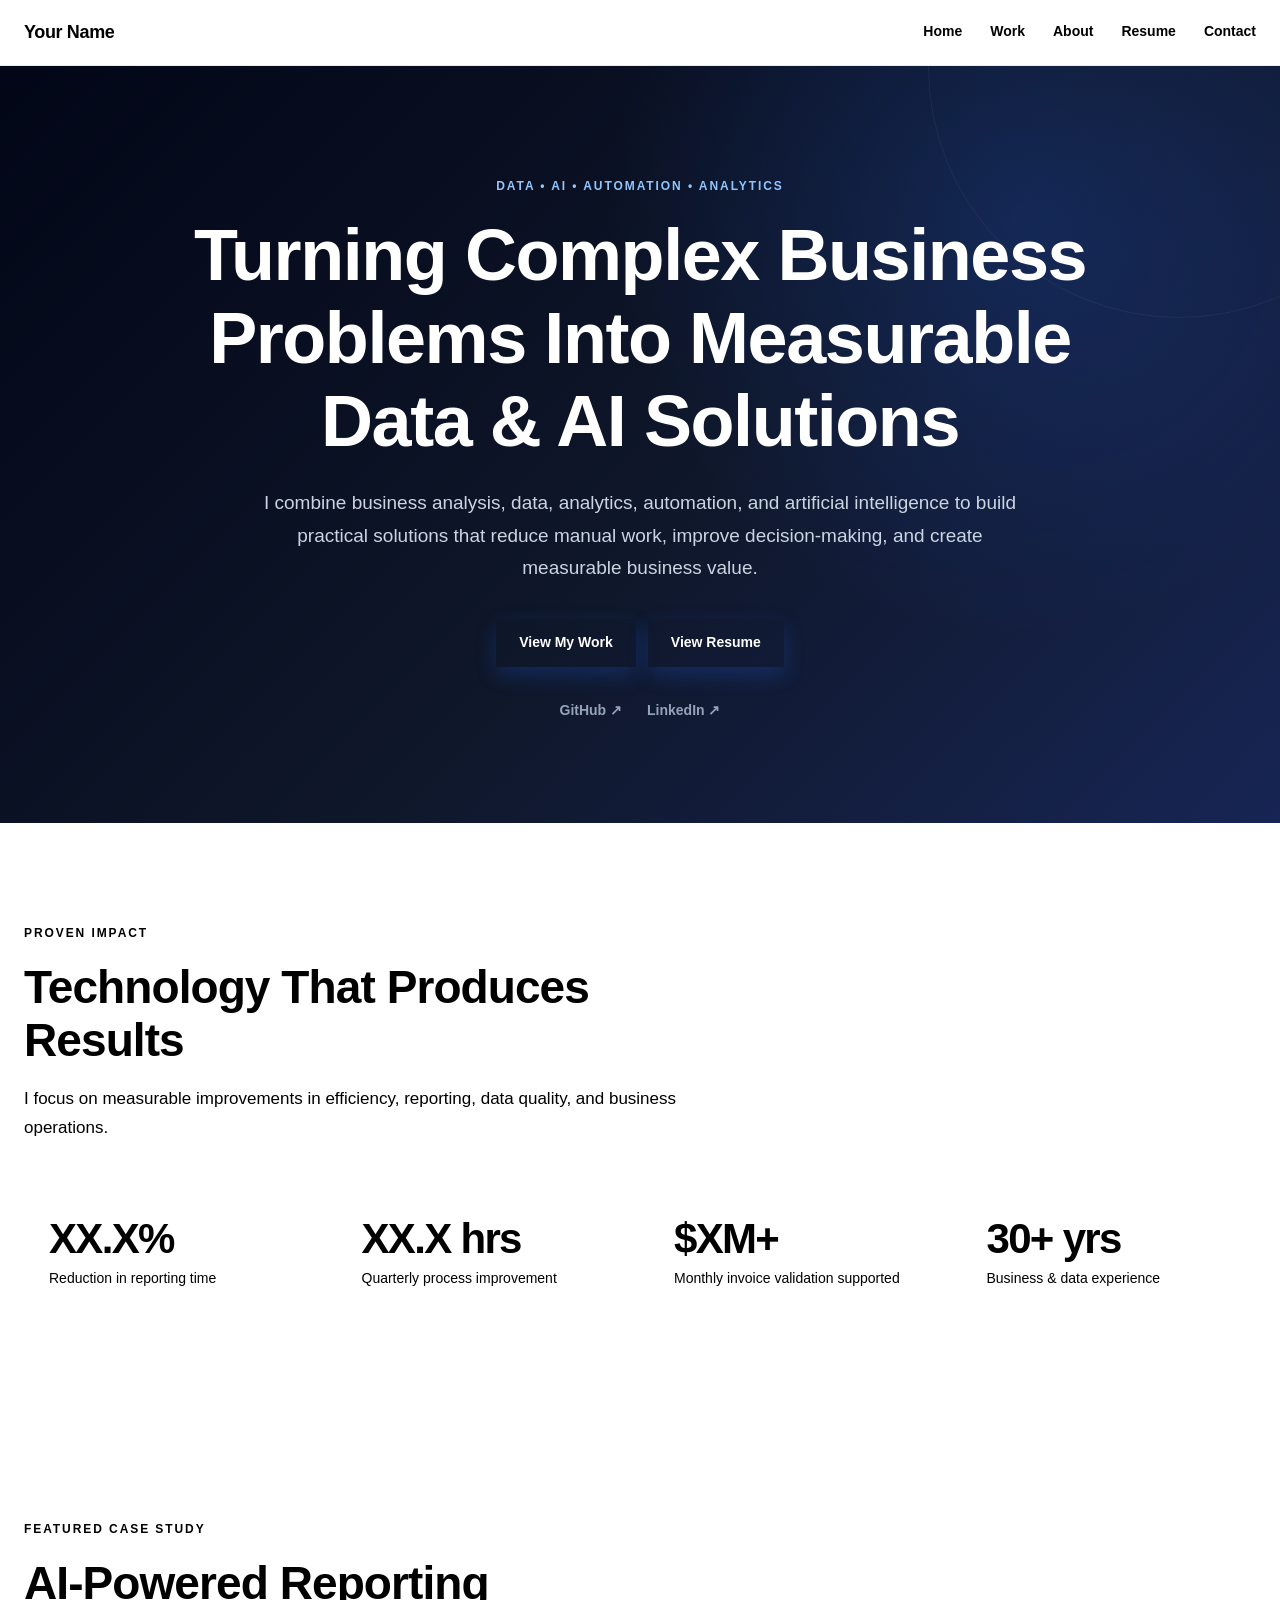
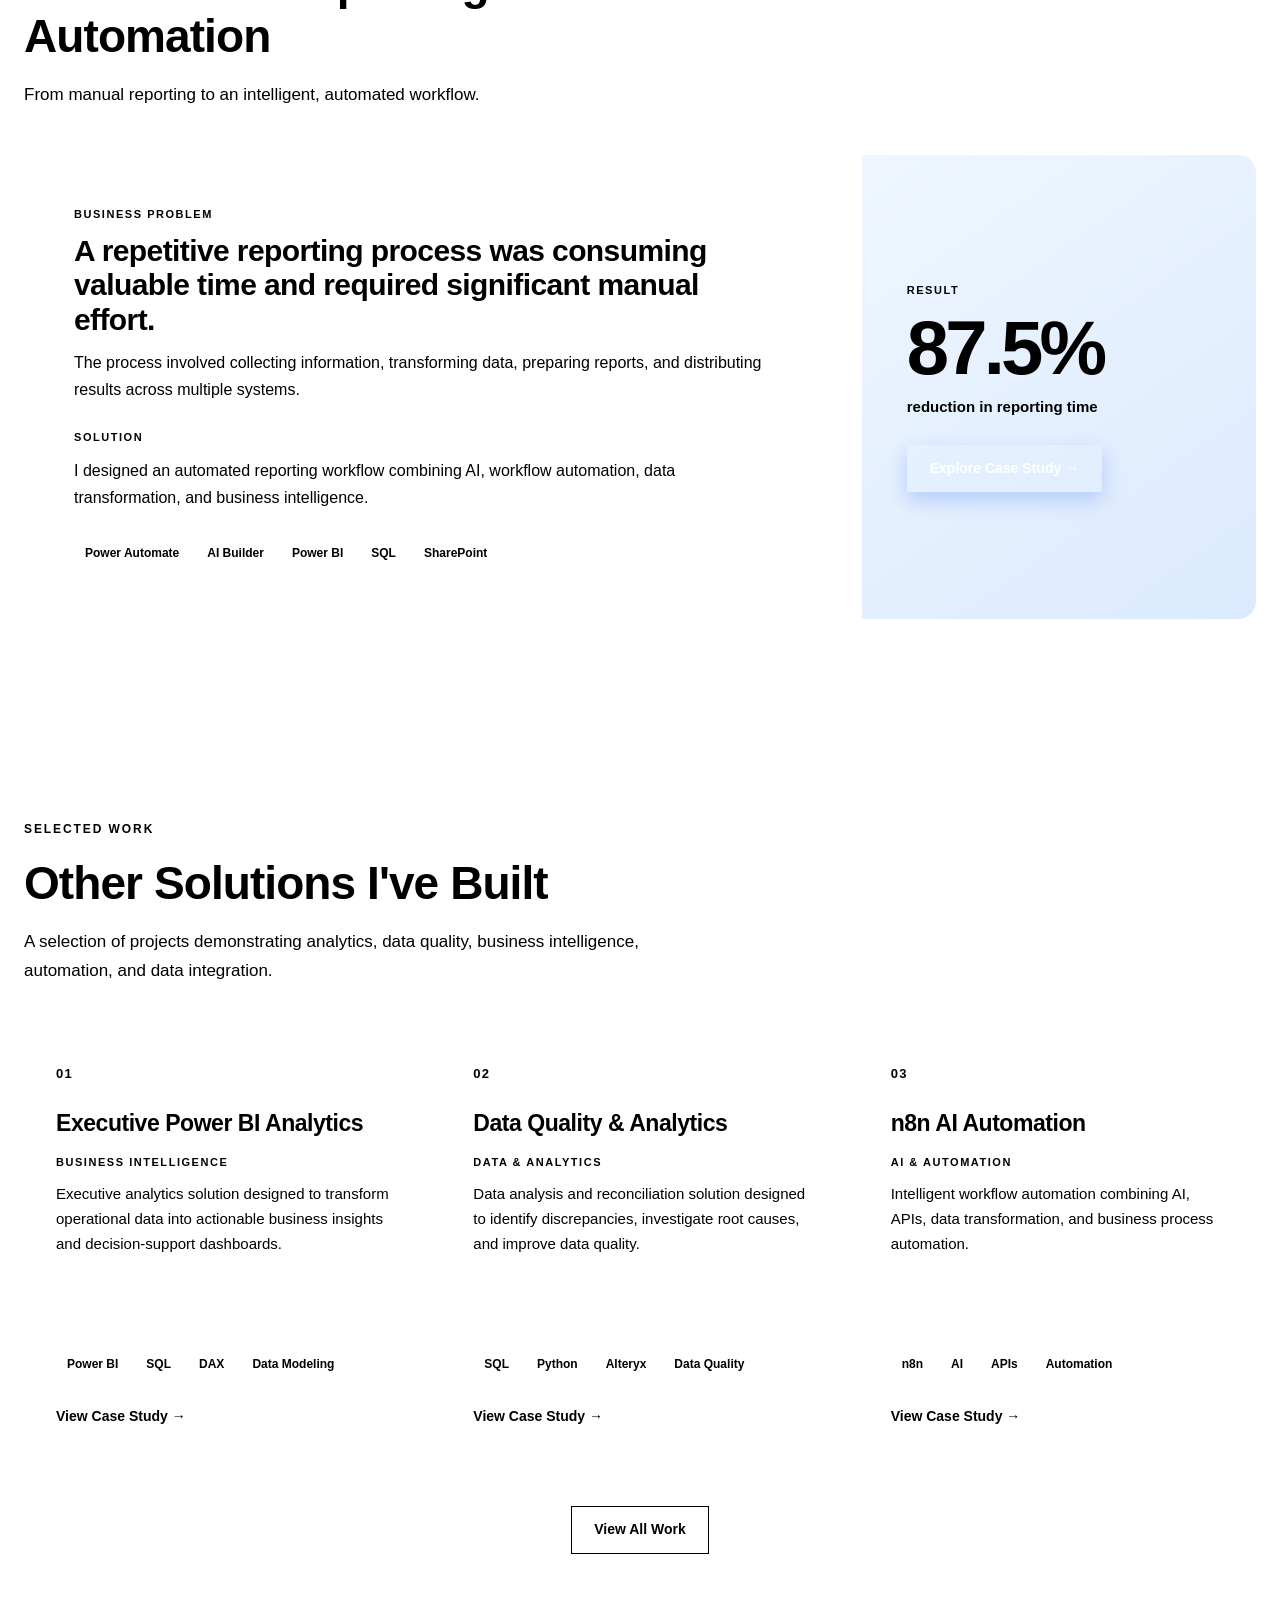
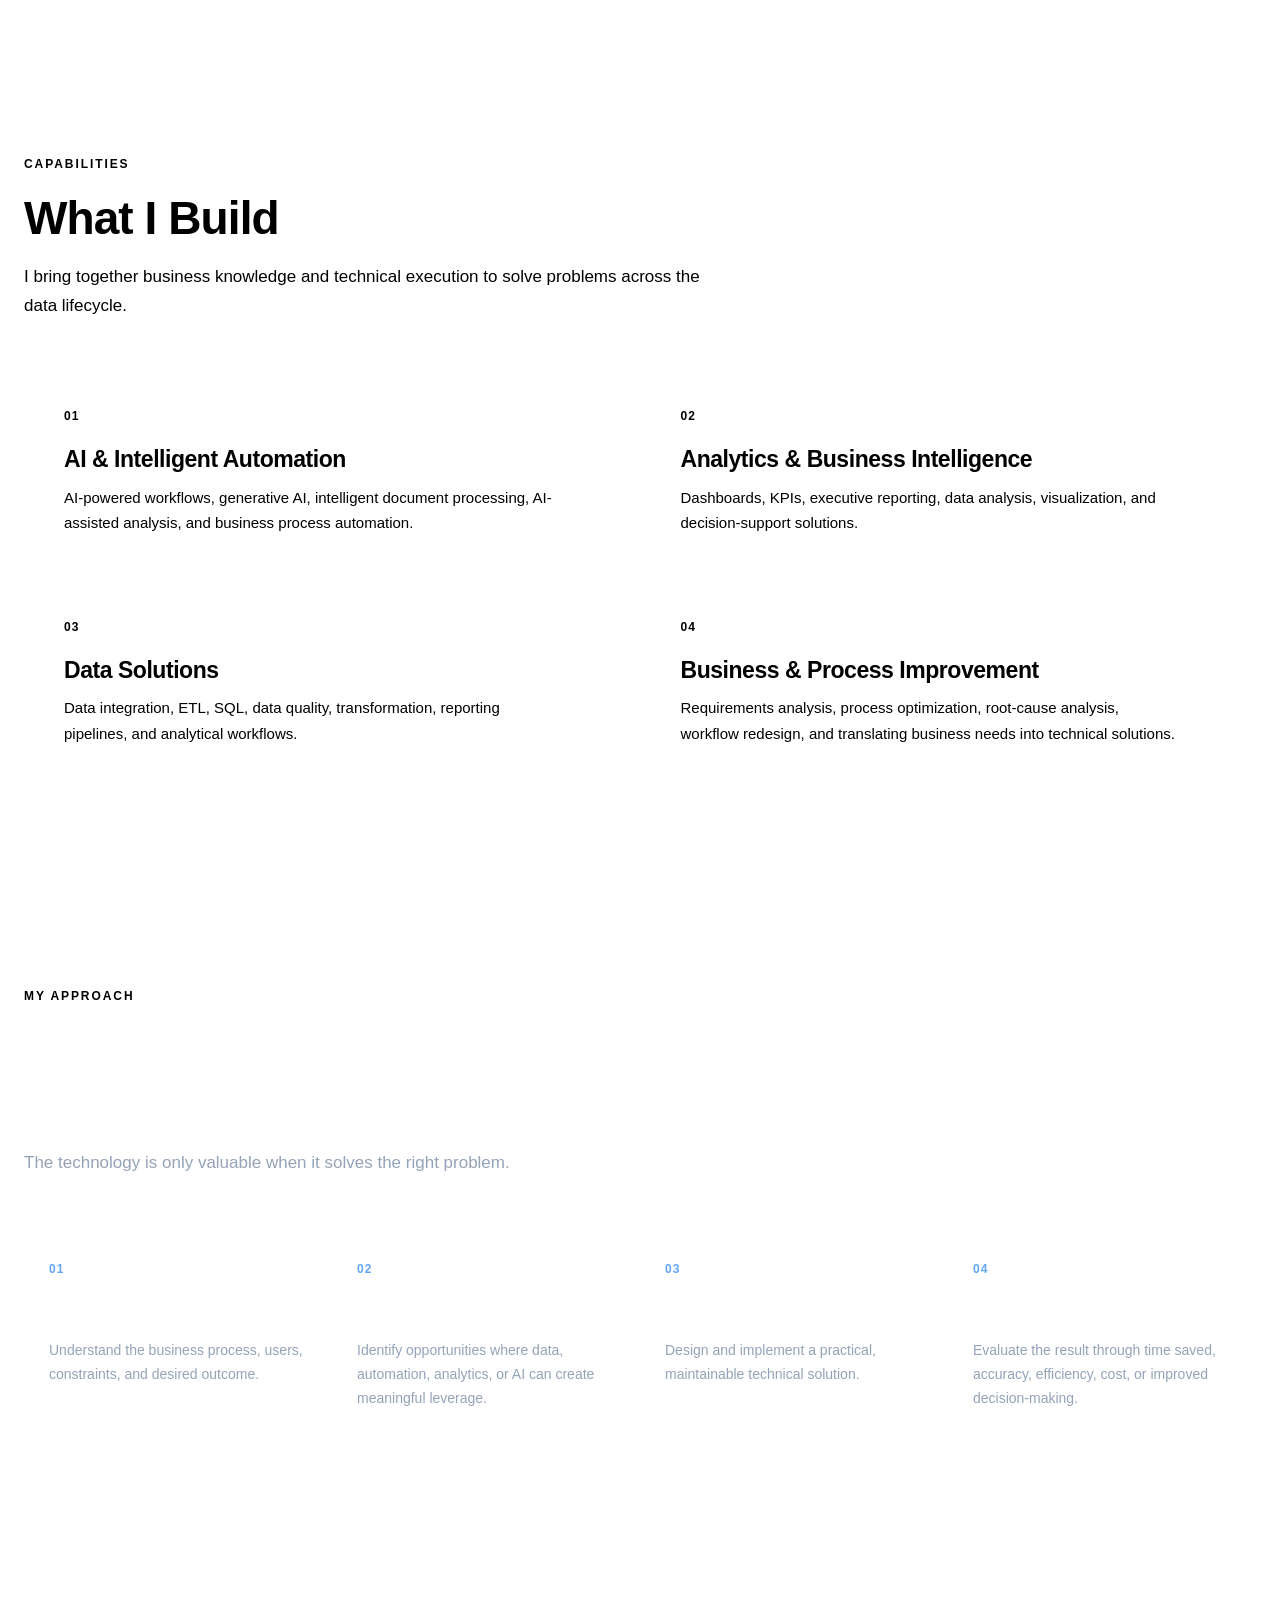
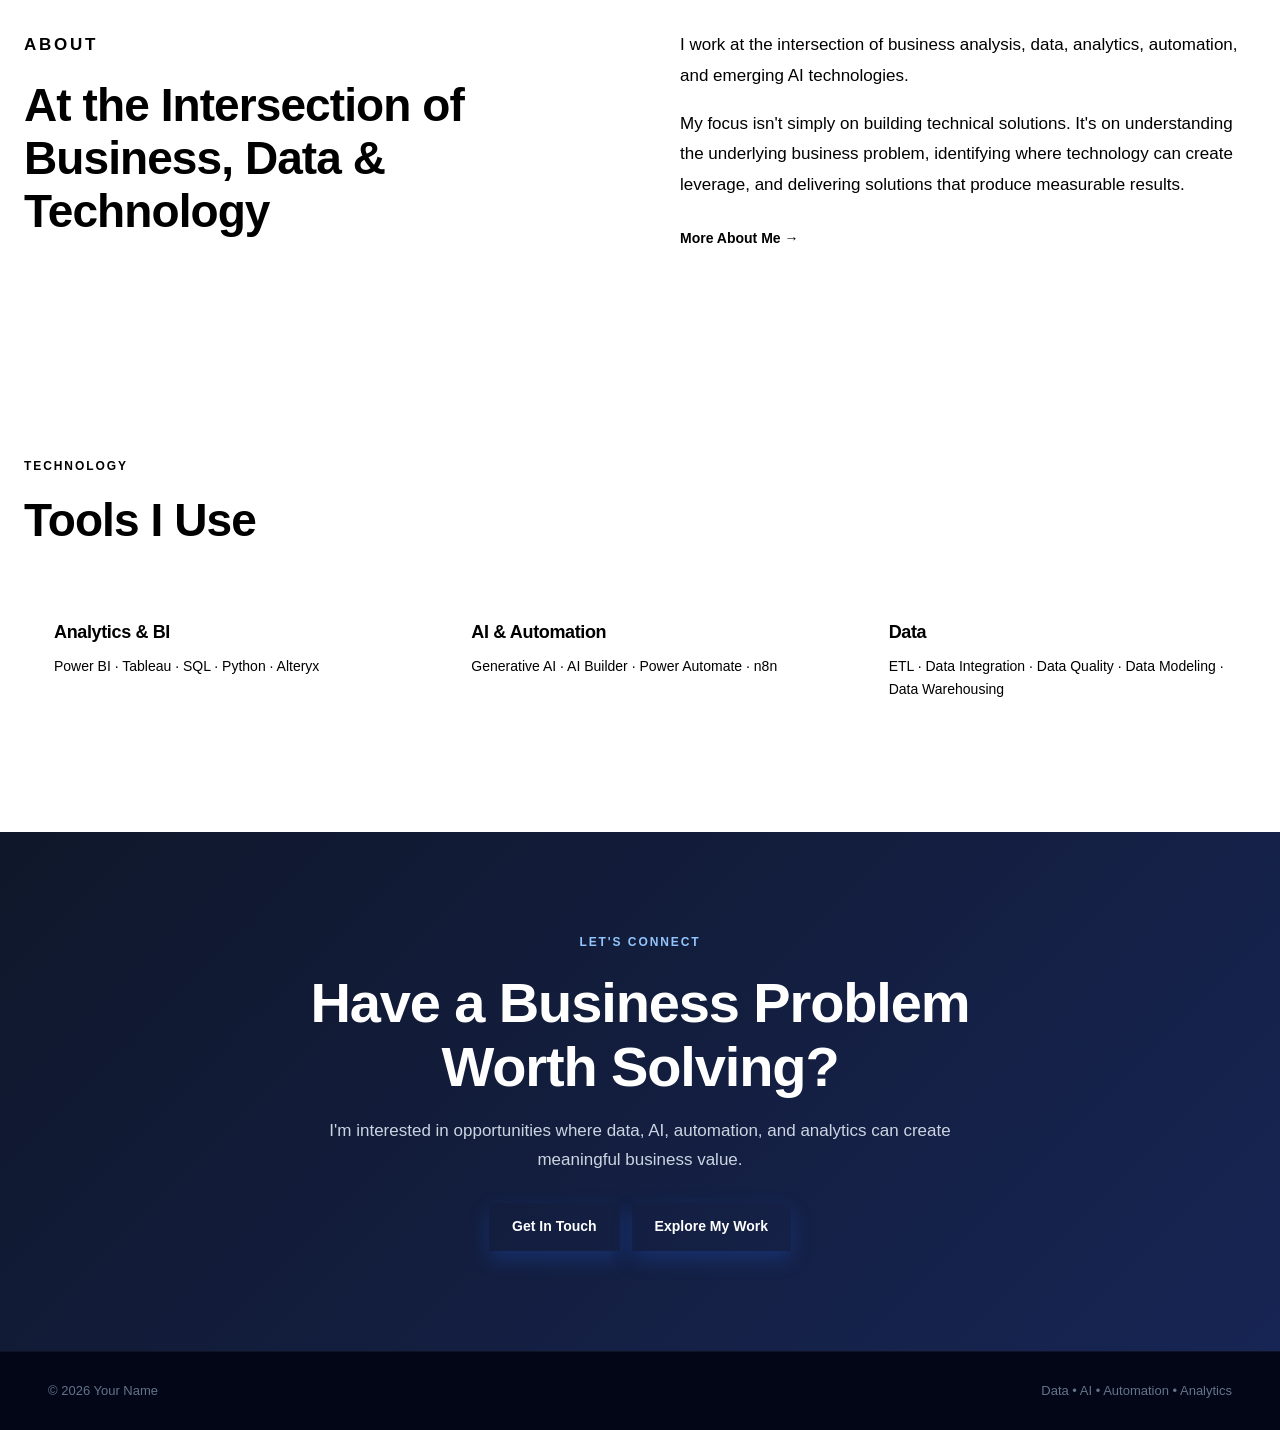
==== index.html @ 5219acdc "Update index.html" ====
<!DOCTYPE html>
<html lang="en">

<head>
    <meta charset="UTF-8">

    <meta name="viewport"
          content="width=device-width, initial-scale=1.0">

    <title>Your Name | Data, AI & Automation</title>

    <meta name="description"
          content="Portfolio of Your Name — a senior data professional specializing in AI, automation, analytics, business intelligence, and data solutions.">

    <link rel="stylesheet" href="css/style.css">
</head>

<body>

<!-- =====================================================
     NAVIGATION
     ===================================================== -->

<nav class="navbar">

    <div class="nav-container">

        <a href="index.html" class="logo">
            Your Name
        </a>

        <div class="nav-links">

            <a href="index.html">Home</a>

            <a href="projects.html">Work</a>

            <a href="about.html">About</a>

            <a href="resume.html">Resume</a>

            <a href="contact.html">Contact</a>

        </div>

    </div>

</nav>


<!-- =====================================================
     HERO
     ===================================================== -->

<header class="hero">

    <div class="hero-content">

        <p class="eyebrow">
            DATA • AI • AUTOMATION • ANALYTICS
        </p>

        <h1>
            Turning Complex Business Problems
            Into Measurable Data & AI Solutions
        </h1>

        <p class="hero-description">
            I combine business analysis, data, analytics, automation,
            and artificial intelligence to build practical solutions
            that reduce manual work, improve decision-making,
            and create measurable business value.
        </p>

        <div class="hero-buttons">

            <a href="projects.html" class="button primary">
                View My Work
            </a>

            <a href="resume.html" class="button primary">
                View Resume
            </a>

        </div>

        <div class="hero-links">

            <a href="#" target="_blank" rel="noopener">
                GitHub ↗
            </a>

            <a href="#" target="_blank" rel="noopener">
                LinkedIn ↗
            </a>

        </div>

    </div>

</header>


<!-- =====================================================
     PROVEN IMPACT
     ===================================================== -->

<main>

<section class="impact-section">

    <div class="container">

        <div class="section-heading">

            <p class="eyebrow">
                PROVEN IMPACT
            </p>

            <h2>
                Technology That Produces Results
            </h2>

            <p>
                I focus on measurable improvements in efficiency,
                reporting, data quality, and business operations.
            </p>

        </div>


        <div class="metrics">

            <div class="metric-card">

                <span class="metric">
                    XX.X%
                </span>

                <p>
                    Reduction in reporting time
                </p>

            </div>


            <div class="metric-card">

                <span class="metric">
                    XX.X hrs
                </span>

                <p>
                    Quarterly process improvement
                </p>

            </div>


            <div class="metric-card">

                <span class="metric">
                    $XM+
                </span>

                <p>
                    Monthly invoice validation supported
                </p>

            </div>


            <div class="metric-card">

                <span class="metric">
                    30+ yrs
                </span>

                <p>
                    Business & data experience
                </p>

            </div>

        </div>

    </div>

</section>


<!-- =====================================================
     FEATURED CASE STUDY
     ===================================================== -->

<section class="featured-work">

    <div class="container">

        <div class="section-heading">

            <p class="eyebrow">
                FEATURED CASE STUDY
            </p>

            <h2>
                AI-Powered Reporting Automation
            </h2>

            <p>
                From manual reporting to an intelligent,
                automated workflow.
            </p>

        </div>


        <div class="featured-project">

            <div class="featured-project-content">

                <p class="project-label">
                    BUSINESS PROBLEM
                </p>

                <h3>
                    A repetitive reporting process was
                    consuming valuable time and required
                    significant manual effort.
                </h3>

                <p>
                    The process involved collecting information,
                    transforming data, preparing reports, and
                    distributing results across multiple systems.
                </p>


                <p class="project-label">
                    SOLUTION
                </p>

                <p>
                    I designed an automated reporting workflow
                    combining AI, workflow automation, data
                    transformation, and business intelligence.
                </p>


                <div class="technology-list">

                    <span class="tag">Power Automate</span>

                    <span class="tag">AI Builder</span>

                    <span class="tag">Power BI</span>

                    <span class="tag">SQL</span>

                    <span class="tag">SharePoint</span>

                </div>

            </div>


            <div class="featured-project-result">

                <p class="project-label">
                    RESULT
                </p>

                <span class="large-metric">
                    87.5%
                </span>

                <p>
                    reduction in reporting time
                </p>

                <a href="projects/ai-reporting-automation.html"
                   class="button primary">

                    Explore Case Study →

                </a>

            </div>

        </div>

    </div>

</section>


<!-- =====================================================
     SELECTED WORK
     ===================================================== -->

<section class="selected-work">

    <div class="container">

        <div class="section-heading">

            <p class="eyebrow">
                SELECTED WORK
            </p>

            <h2>
                Other Solutions I've Built
            </h2>

            <p>
                A selection of projects demonstrating
                analytics, data quality, business intelligence,
                automation, and data integration.
            </p>

        </div>


        <div class="project-grid">


            <!-- PROJECT 1 -->

            <article class="project-card">

                <p class="project-number">
                    01
                </p>

                <h3>
                    Executive Power BI Analytics
                </h3>

                <p class="project-label">
                    BUSINESS INTELLIGENCE
                </p>

                <p>
                    Executive analytics solution designed to
                    transform operational data into actionable
                    business insights and decision-support
                    dashboards.
                </p>

                <div class="technology-list">

                    <span class="tag">Power BI</span>

                    <span class="tag">SQL</span>

                    <span class="tag">DAX</span>

                    <span class="tag">Data Modeling</span>

                </div>

                <a href="projects/power-bi-executive-dashboard.html"
                   class="text-link">

                    View Case Study →

                </a>

            </article>


            <!-- PROJECT 2 -->

            <article class="project-card">

                <p class="project-number">
                    02
                </p>

                <h3>
                    Data Quality & Analytics
                </h3>

                <p class="project-label">
                    DATA & ANALYTICS
                </p>

                <p>
                    Data analysis and reconciliation solution
                    designed to identify discrepancies,
                    investigate root causes, and improve
                    data quality.
                </p>

                <div class="technology-list">

                    <span class="tag">SQL</span>

                    <span class="tag">Python</span>

                    <span class="tag">Alteryx</span>

                    <span class="tag">Data Quality</span>

                </div>

                <a href="projects/data-quality-analytics.html"
                   class="text-link">

                    View Case Study →

                </a>

            </article>


            <!-- PROJECT 3 -->

            <article class="project-card">

                <p class="project-number">
                    03
                </p>

                <h3>
                    n8n AI Automation
                </h3>

                <p class="project-label">
                    AI & AUTOMATION
                </p>

                <p>
                    Intelligent workflow automation combining
                    AI, APIs, data transformation, and business
                    process automation.
                </p>

                <div class="technology-list">

                    <span class="tag">n8n</span>

                    <span class="tag">AI</span>

                    <span class="tag">APIs</span>

                    <span class="tag">Automation</span>

                </div>

                <a href="projects/n8n-ai-automation.html"
                   class="text-link">

                    View Case Study →

                </a>

            </article>

        </div>


        <div class="center-button">

            <a href="projects.html"
               class="button secondary">

                View All Work

            </a>

        </div>

    </div>

</section>


<!-- =====================================================
     WHAT I BUILD
     ===================================================== -->

<section class="capabilities">

    <div class="container">

        <div class="section-heading">

            <p class="eyebrow">
                CAPABILITIES
            </p>

            <h2>
                What I Build
            </h2>

            <p>
                I bring together business knowledge and
                technical execution to solve problems across
                the data lifecycle.
            </p>

        </div>


        <div class="capability-grid">


            <div class="capability">

                <span class="capability-number">
                    01
                </span>

                <h3>
                    AI & Intelligent Automation
                </h3>

                <p>
                    AI-powered workflows, generative AI,
                    intelligent document processing,
                    AI-assisted analysis, and business
                    process automation.
                </p>

            </div>


            <div class="capability">

                <span class="capability-number">
                    02
                </span>

                <h3>
                    Analytics & Business Intelligence
                </h3>

                <p>
                    Dashboards, KPIs, executive reporting,
                    data analysis, visualization, and
                    decision-support solutions.
                </p>

            </div>


            <div class="capability">

                <span class="capability-number">
                    03
                </span>

                <h3>
                    Data Solutions
                </h3>

                <p>
                    Data integration, ETL, SQL, data quality,
                    transformation, reporting pipelines,
                    and analytical workflows.
                </p>

            </div>


            <div class="capability">

                <span class="capability-number">
                    04
                </span>

                <h3>
                    Business & Process Improvement
                </h3>

                <p>
                    Requirements analysis, process optimization,
                    root-cause analysis, workflow redesign,
                    and translating business needs into
                    technical solutions.
                </p>

            </div>

        </div>

    </div>

</section>


<!-- =====================================================
     HOW I WORK
     ===================================================== -->

<section class="approach">

    <div class="container">

        <div class="section-heading">

            <p class="eyebrow">
                MY APPROACH
            </p>

            <h2>
                Business Problems First. Technology Second.
            </h2>

            <p>
                The technology is only valuable when it solves
                the right problem.
            </p>

        </div>


        <div class="process-grid">


            <div class="process-step">

                <span>
                    01
                </span>

                <h3>
                    Understand
                </h3>

                <p>
                    Understand the business process, users,
                    constraints, and desired outcome.
                </p>

            </div>


            <div class="process-step">

                <span>
                    02
                </span>

                <h3>
                    Identify
                </h3>

                <p>
                    Identify opportunities where data,
                    automation, analytics, or AI can create
                    meaningful leverage.
                </p>

            </div>


            <div class="process-step">

                <span>
                    03
                </span>

                <h3>
                    Build
                </h3>

                <p>
                    Design and implement a practical,
                    maintainable technical solution.
                </p>

            </div>


            <div class="process-step">

                <span>
                    04
                </span>

                <h3>
                    Measure
                </h3>

                <p>
                    Evaluate the result through time saved,
                    accuracy, efficiency, cost, or improved
                    decision-making.
                </p>

            </div>

        </div>

    </div>

</section>


<!-- =====================================================
     ABOUT PREVIEW
     ===================================================== -->

<section class="about-preview">

    <div class="container">

        <div class="about-content">

            <div>

                <p class="eyebrow">
                    ABOUT
                </p>

                <h2>
                    At the Intersection of
                    Business, Data & Technology
                </h2>

            </div>


            <div>

                <p>
                    I work at the intersection of business
                    analysis, data, analytics, automation,
                    and emerging AI technologies.
                </p>

                <p>
                    My focus isn't simply on building technical
                    solutions. It's on understanding the
                    underlying business problem, identifying
                    where technology can create leverage, and
                    delivering solutions that produce measurable
                    results.
                </p>

                <a href="about.html"
                   class="text-link">

                    More About Me →

                </a>

            </div>

        </div>

    </div>

</section>


<!-- =====================================================
     TECHNOLOGY
     ===================================================== -->

<section class="technology">

    <div class="container">

        <div class="section-heading">

            <p class="eyebrow">
                TECHNOLOGY
            </p>

            <h2>
                Tools I Use
            </h2>

        </div>


        <div class="technology-groups">


            <div>

                <h3>
                    Analytics & BI
                </h3>

                <p>
                    Power BI · Tableau · SQL · Python · Alteryx
                </p>

            </div>


            <div>

                <h3>
                    AI & Automation
                </h3>

                <p>
                    Generative AI · AI Builder · Power Automate · n8n
                </p>

            </div>


            <div>

                <h3>
                    Data
                </h3>

                <p>
                    ETL · Data Integration · Data Quality ·
                    Data Modeling · Data Warehousing
                </p>

            </div>

        </div>

    </div>

</section>


<!-- =====================================================
     FINAL CTA
     ===================================================== -->

<section class="final-cta">

    <div class="container">

        <p class="eyebrow">
            LET'S CONNECT
        </p>

        <h2>
            Have a Business Problem
            Worth Solving?
        </h2>

        <p>
            I'm interested in opportunities where data,
            AI, automation, and analytics can create
            meaningful business value.
        </p>

        <div class="hero-buttons">

            <a href="contact.html"
               class="button primary">

                Get In Touch

            </a>

            <a href="projects.html"
               class="button primary">

                Explore My Work

            </a>

        </div>

    </div>

</section>

</main>


<!-- =====================================================
     FOOTER
     ===================================================== -->

<footer>

    <div class="container">

        <div class="footer-content">

            <p>
                © 2026 Your Name
            </p>

            <p>
                Data • AI • Automation • Analytics
            </p>

        </div>

    </div>

</footer>


</body>
</html>
---- css/style.css ----
```css
/* =========================================================
   PORTFOLIO WEBSITE
   Modern Data • AI • Automation Portfolio
   ========================================================= */


/* =========================================================
   DESIGN SYSTEM
   ========================================================= */

:root {

    /* Colors */

    --bg: #f8fafc;
    --surface: #ffffff;
    --surface-alt: #f1f5f9;

    --text: #0f172a;
    --text-secondary: #475569;
    --text-muted: #64748b;

    --primary: #2563eb;
    --primary-dark: #1d4ed8;
    --primary-light: #dbeafe;

    --border: #e2e8f0;

    --dark: #0f172a;
    --dark-secondary: #1e293b;

    --success: #16a34a;

    /* Layout */

    --max-width: 1180px;

    /* Effects */

    --radius: 14px;
    --radius-small: 8px;

    --shadow:
        0 10px 30px rgba(15, 23, 42, 0.06);

    --shadow-hover:
        0 18px 45px rgba(15, 23, 42, 0.10);

    --transition:
        0.25s ease;
}


/* =========================================================
   RESET
   ========================================================= */

* {
    box-sizing: border-box;
}

html {
    scroll-behavior: smooth;
}

body {

    margin: 0;

    font-family:
        Inter,
        -apple-system,
        BlinkMacSystemFont,
        "Segoe UI",
        Roboto,
        Helvetica,
        Arial,
        sans-serif;

    background: var(--bg);

    color: var(--text);

    line-height: 1.7;

    -webkit-font-smoothing: antialiased;
}

img {
    max-width: 100%;
    height: auto;
    display: block;
}

a {
    color: inherit;
    text-decoration: none;
}

p {
    margin-top: 0;
}

button,
a {
    -webkit-tap-highlight-color: transparent;
}


/* =========================================================
   TYPOGRAPHY
   ========================================================= */

h1,
h2,
h3,
h4 {

    margin-top: 0;

    line-height: 1.15;

    letter-spacing: -0.02em;
}

h1 {
    font-size: clamp(42px, 6vw, 72px);
}

h2 {
    font-size: clamp(32px, 4vw, 46px);

    margin-bottom: 18px;
}

h3 {
    font-size: 22px;

    margin-bottom: 12px;
}

p {
    color: var(--text-secondary);
}


/* =========================================================
   CONTAINER
   ========================================================= */

.container {

    width: 100%;

    max-width: var(--max-width);

    margin: 0 auto;

    padding-left: 24px;
    padding-right: 24px;
}


/* =========================================================
   NAVIGATION
   ========================================================= */

.navbar {

    position: sticky;

    top: 0;

    z-index: 1000;

    background:
        rgba(255, 255, 255, 0.92);

    backdrop-filter: blur(12px);

    -webkit-backdrop-filter: blur(12px);

    border-bottom:
        1px solid rgba(226, 232, 240, 0.8);
}

.nav-container {

    max-width: var(--max-width);

    margin: 0 auto;

    padding: 17px 24px;

    display: flex;

    align-items: center;

    justify-content: space-between;

    gap: 30px;
}

.logo {

    font-size: 18px;

    font-weight: 800;

    color: var(--text);

    letter-spacing: -0.02em;

    white-space: nowrap;
}

.logo:hover {
    color: var(--primary);
}

.nav-links {

    display: flex;

    align-items: center;

    gap: 28px;
}

.nav-links a {

    position: relative;

    color: var(--text-secondary);

    font-size: 14px;

    font-weight: 600;

    transition: color var(--transition);
}

.nav-links a:hover {

    color: var(--primary);

    text-decoration: none;
}

.nav-links a::after {

    content: "";

    position: absolute;

    left: 0;

    bottom: -7px;

    width: 0;

    height: 2px;

    background: var(--primary);

    transition: width var(--transition);
}

.nav-links a:hover::after {
    width: 100%;
}


/* =========================================================
   HERO
   ========================================================= */

.hero {

    position: relative;

    overflow: hidden;

    background:
        radial-gradient(
            circle at 80% 20%,
            rgba(37, 99, 235, 0.22),
            transparent 35%
        ),
        linear-gradient(
            135deg,
            #020617 0%,
            #0f172a 55%,
            #172554 100%
        );

    color: white;

    padding:
        110px 24px
        100px;
}

.hero::before {

    content: "";

    position: absolute;

    width: 500px;

    height: 500px;

    border-radius: 50%;

    border:
        1px solid rgba(255, 255, 255, 0.05);

    top: -250px;

    right: -150px;
}

.hero-content {

    position: relative;

    max-width: 900px;

    margin: 0 auto;

    text-align: center;
}

.eyebrow {

    margin-bottom: 18px;

    color: var(--primary);

    font-size: 12px;

    font-weight: 800;

    letter-spacing: 0.16em;

    text-transform: uppercase;
}

.hero .eyebrow {
    color: #93c5fd;
}

.hero h1 {

    max-width: 950px;

    margin:
        0 auto
        25px;

    color: white;

    font-weight: 800;
}

.hero-description {

    max-width: 760px;

    margin:
        0 auto
        35px;

    color: #cbd5e1;

    font-size: 19px;

    line-height: 1.7;
}


/* =========================================================
   HERO BUTTONS
   ========================================================= */

.hero-buttons {

    display: flex;

    justify-content: center;

    align-items: center;

    flex-wrap: wrap;

    gap: 12px;

    margin-top: 28px;
}

.button {

    display: inline-flex;

    align-items: center;

    justify-content: center;

    min-height: 46px;

    padding:
        11px 22px;

    border-radius: var(--radius-small);

    font-size: 14px;

    font-weight: 700;

    border: 1px solid transparent;

    transition:
        transform var(--transition),
        background var(--transition),
        border-color var(--transition),
        box-shadow var(--transition);
}

.button:hover {

    transform: translateY(-2px);

    text-decoration: none;
}

.button.primary {

    background: var(--primary);

    color: white;

    box-shadow:
        0 8px 20px
        rgba(37, 99, 235, 0.25);
}

.button.primary:hover {
    background: var(--primary-dark);

    box-shadow: var(--shadow);
}

.button.secondary {

    background: white;

    color: var(--text);

    border-color: var(--border);
}

.button.secondary:hover {

    border-color: #cbd5e1;

    box-shadow: var(--shadow);
}


/* Hero secondary button on dark background */

.hero .button.secondary {

    background:
        rgba(255, 255, 255, 0.06);

    color: white;

    border-color:
        rgba(255, 255, 255, 0.18);
}

.hero .button.secondary:hover {

    background:
        rgba(255, 255, 255, 0.10);
}


/* =========================================================
   HERO LINKS
   ========================================================= */

.hero-links {

    display: flex;

    justify-content: center;

    gap: 25px;

    margin-top: 32px;
}

.hero-links a {

    color: #94a3b8;

    font-size: 14px;

    font-weight: 600;

    transition: color var(--transition);
}

.hero-links a:hover {

    color: white;

    text-decoration: none;
}


/* =========================================================
   SECTIONS
   ========================================================= */

section {
    margin: 0;
}

section .container {

    padding-top: 100px;

    padding-bottom: 100px;
}

.section-heading {

    max-width: 720px;

    margin-bottom: 45px;
}

.section-heading h2 {
    color: var(--text);
}

.section-heading p:not(.eyebrow) {

    font-size: 17px;

    max-width: 680px;
}


/* =========================================================
   IMPACT SECTION
   ========================================================= */

.impact-section {

    background: var(--surface);
}

.metrics {

    display: grid;

    grid-template-columns:
        repeat(4, 1fr);

    gap: 18px;
}

.metric-card {

    padding: 30px 25px;

    background: var(--surface);

    border:
        1px solid var(--border);

    border-radius: var(--radius);

    box-shadow: var(--shadow);

    transition:
        transform var(--transition),
        box-shadow var(--transition);
}

.metric-card:hover {

    transform: translateY(-4px);

    box-shadow: var(--shadow-hover);
}

.metric {

    display: block;

    margin-bottom: 8px;

    color: var(--text);

    font-size: clamp(30px, 4vw, 42px);

    line-height: 1;

    font-weight: 800;

    letter-spacing: -0.04em;
}

.metric-card p {

    margin: 0;

    font-size: 14px;

    line-height: 1.5;
}

.metric-note {

    margin-top: 18px;

    color: var(--text-muted);

    font-size: 12px;
}


/* =========================================================
   FEATURED WORK
   ========================================================= */

.featured-work {

    background: var(--bg);
}

.featured-project {

    display: grid;

    grid-template-columns:
        minmax(0, 1.7fr)
        minmax(280px, 0.8fr);

    gap: 0;

    overflow: hidden;

    border:
        1px solid var(--border);

    border-radius: 18px;

    background: white;

    box-shadow: var(--shadow);
}

.featured-project-content {

    padding: 50px;
}

.featured-project-content h3 {

    max-width: 700px;

    font-size: 30px;

    color: var(--text);
}

.featured-project-content p {

    max-width: 700px;

    font-size: 16px;
}

.project-label {

    margin-top: 25px;

    margin-bottom: 10px;

    color: var(--primary) !important;

    font-size: 11px !important;

    font-weight: 800;

    letter-spacing: 0.14em;

    text-transform: uppercase;
}

.project-label:first-child {
    margin-top: 0;
}

.featured-project-result {

    display: flex;

    flex-direction: column;

    justify-content: center;

    align-items: flex-start;

    padding: 45px;

    background:
        linear-gradient(
            145deg,
            #eff6ff,
            #dbeafe
        );

    border-left:
        1px solid var(--border);
}

.large-metric {

    color: var(--text);

    font-size: clamp(52px, 6vw, 76px);

    line-height: 1;

    font-weight: 800;

    letter-spacing: -0.05em;

    margin-bottom: 8px;
}

.featured-project-result p:not(.project-label) {

    margin-bottom: 25px;

    font-size: 15px;

    font-weight: 600;

    color: var(--text-secondary);
}


/* =========================================================
   TECHNOLOGY TAGS
   ========================================================= */

.technology-list {

    display: flex;

    flex-wrap: wrap;

    gap: 6px;

    margin-top: 25px;
}

.tag {

    display: inline-flex;

    align-items: center;

    padding:
        6px 11px;

    border-radius: 999px;

    background: var(--surface-alt);

    color: var(--text-secondary);

    border:
        1px solid var(--border);

    font-size: 12px;

    font-weight: 600;
}


/* =========================================================
   SELECTED WORK
   ========================================================= */

.selected-work {

    background: white;
}

.project-grid {

    display: grid;

    grid-template-columns:
        repeat(3, 1fr);

    gap: 20px;
}

.project-card {

    position: relative;

    display: flex;

    flex-direction: column;

    min-height: 430px;

    padding: 32px;

    border:
        1px solid var(--border);

    border-radius: var(--radius);

    background: white;

    transition:
        transform var(--transition),
        box-shadow var(--transition),
        border-color var(--transition);
}

.project-card:hover {

    transform: translateY(-5px);

    box-shadow: var(--shadow-hover);

    border-color: #cbd5e1;
}

.project-number {

    margin-bottom: 25px;

    color: var(--primary) !important;

    font-size: 13px !important;

    font-weight: 800;

    letter-spacing: 0.1em;
}

.project-card h3 {

    color: var(--text);

    font-size: 23px;
}

.project-card .project-label {

    margin-top: 5px;
}

.project-card p:not(.project-label):not(.project-number) {

    font-size: 15px;

    line-height: 1.65;
}

.project-card .technology-list {

    margin-top: auto;

    padding-top: 25px;
}

.text-link {

    display: inline-block;

    margin-top: 25px;

    color: var(--primary);

    font-size: 14px;

    font-weight: 700;

    transition:
        color var(--transition);
}

.text-link:hover {

    color: var(--primary-dark);

    text-decoration: none;
}

.center-button {

    text-align: center;

    margin-top: 45px;
}


/* =========================================================
   CAPABILITIES
   ========================================================= */

.capabilities {

    background: var(--surface-alt);
}

.capability-grid {

    display: grid;

    grid-template-columns:
        repeat(2, 1fr);

    gap: 1px;

    overflow: hidden;

    background: var(--border);

    border:
        1px solid var(--border);

    border-radius: var(--radius);
}

.capability {

    padding: 40px;

    background: white;
}

.capability-number {

    display: block;

    margin-bottom: 20px;

    color: var(--primary);

    font-size: 12px;

    font-weight: 800;

    letter-spacing: 0.1em;
}

.capability h3 {

    color: var(--text);

    font-size: 23px;
}

.capability p {

    margin: 0;

    max-width: 500px;

    font-size: 15px;
}


/* =========================================================
   PROCESS / APPROACH
   ========================================================= */

.approach {

    background: var(--dark);
}

.approach .section-heading h2 {
    color: white;
}

.approach .section-heading p:not(.eyebrow) {
    color: #94a3b8;
}

.process-grid {

    display: grid;

    grid-template-columns:
        repeat(4, 1fr);

    gap: 0;

    border-top:
        1px solid rgba(255, 255, 255, 0.12);
}

.process-step {

    padding:
        35px 25px 20px;

    border-right:
        1px solid rgba(255, 255, 255, 0.12);
}

.process-step:last-child {
    border-right: none;
}

.process-step > span {

    display: block;

    margin-bottom: 25px;

    color: #60a5fa;

    font-size: 12px;

    font-weight: 800;

    letter-spacing: 0.1em;
}

.process-step h3 {

    color: white;

    font-size: 20px;
}

.process-step p {

    margin: 0;

    color: #94a3b8;

    font-size: 14px;
}


/* =========================================================
   ABOUT
   ========================================================= */

.about-preview {

    background: white;
}

.about-content {

    display: grid;

    grid-template-columns:
        1fr 1fr;

    gap: 80px;

    align-items: start;
}

.about-content h2 {
    max-width: 500px;
}

.about-content p {

    font-size: 17px;

    line-height: 1.8;
}

.about-content .text-link {
    margin-top: 10px;
}


/* =========================================================
   TECHNOLOGY
   ========================================================= */

.technology {

    background: var(--surface-alt);
}

.technology-groups {

    display: grid;

    grid-template-columns:
        repeat(3, 1fr);

    gap: 20px;
}

.technology-groups > div {

    padding: 30px;

    background: white;

    border:
        1px solid var(--border);

    border-radius: var(--radius);
}

.technology-groups h3 {

    color: var(--text);

    font-size: 18px;
}

.technology-groups p {

    margin: 0;

    font-size: 14px;

    line-height: 1.7;
}


/* =========================================================
   FINAL CTA
   ========================================================= */

.final-cta {

    position: relative;

    overflow: hidden;

    background:
        linear-gradient(
            135deg,
            #0f172a,
            #172554
        );

    text-align: center;

    color: white;
}

.final-cta .container {

    max-width: 850px;
}

.final-cta .eyebrow {
    color: #93c5fd;
}

.final-cta h2 {

    color: white;

    font-size: clamp(36px, 5vw, 56px);
}

.final-cta p:not(.eyebrow) {

    max-width: 650px;

    margin:
        0 auto;

    color: #cbd5e1;

    font-size: 17px;
}


/* =========================================================
   FOOTER
   ========================================================= */

footer {

    background: #020617;

    color: #64748b;

    padding: 28px 24px;

    border-top:
        1px solid rgba(255, 255, 255, 0.05);
}

.footer-content {

    max-width: var(--max-width);

    margin: 0 auto;

    display: flex;

    justify-content: space-between;

    align-items: center;

    gap: 20px;
}

.footer-content p {

    margin: 0;

    color: #64748b;

    font-size: 13px;
}


/* =========================================================
   TABLES
   ========================================================= */

table {

    width: 100%;

    border-collapse: collapse;

    background: white;

    margin: 25px 0;

    border:
        1px solid var(--border);

    border-radius: var(--radius);

    overflow: hidden;
}

th,
td {

    padding: 15px;

    border-bottom:
        1px solid var(--border);

    text-align: left;
}

th {

    background: var(--surface-alt);

    color: var(--text);

    font-size: 13px;

    font-weight: 700;
}

td {

    color: var(--text-secondary);

    font-size: 14px;
}

tr:last-child td {
    border-bottom: none;
}


/* =========================================================
   LISTS
   ========================================================= */

ul {

    padding-left: 22px;

    color: var(--text-secondary);
}

li {
    margin-bottom: 8px;
}


/* =========================================================
   GENERAL CARD SUPPORT
   ========================================================= */

.card-grid {

    display: grid;

    grid-template-columns:
        repeat(auto-fit, minmax(280px, 1fr));

    gap: 20px;
}

.card {

    background: white;

    padding: 30px;

    border:
        1px solid var(--border);

    border-radius: var(--radius);

    box-shadow: var(--shadow);

    transition:
        transform var(--transition),
        box-shadow var(--transition);
}

.card:hover {

    transform: translateY(-4px);

    box-shadow: var(--shadow-hover);
}


/* =========================================================
   ACCESSIBILITY
   ========================================================= */

a:focus-visible {

    outline:
        3px solid rgba(37, 99, 235, 0.35);

    outline-offset: 4px;

    border-radius: 4px;
}


/* =========================================================
   MOBILE
   ========================================================= */

@media (max-width: 900px) {

    .metrics {

        grid-template-columns:
            repeat(2, 1fr);
    }

    .project-grid {

        grid-template-columns:
            1fr;
    }

    .project-card {

        min-height: auto;
    }

    .capability-grid {

        grid-template-columns:
            1fr;
    }

    .process-grid {

        grid-template-columns:
            repeat(2, 1fr);
    }

    .process-step {

        border-bottom:
            1px solid rgba(255, 255, 255, 0.12);
    }

    .process-step:nth-child(2) {

        border-right: none;
    }

    .technology-groups {

        grid-template-columns:
            1fr;
    }

    .about-content {

        grid-template-columns:
            1fr;

        gap: 30px;
    }

    .featured-project {

        grid-template-columns:
            1fr;
    }

    .featured-project-result {

        border-left: none;

        border-top:
            1px solid var(--border);
    }

}


@media (max-width: 700px) {

    .nav-container {

        flex-direction: column;

        gap: 12px;

        padding-top: 14px;

        padding-bottom: 14px;
    }

    .nav-links {

        width: 100%;

        justify-content: center;

        gap: 18px;

        flex-wrap: wrap;
    }

    .nav-links a {

        font-size: 13px;
    }

    .hero {

        padding:
            75px 20px
            70px;
    }

    .hero h1 {

        font-size:
            clamp(38px, 11vw, 54px);
    }

    .hero-description {

        font-size: 17px;
    }

    section .container {

        padding-top: 70px;

        padding-bottom: 70px;
    }

    .metrics {

        grid-template-columns:
            1fr 1fr;

        gap: 12px;
    }

    .metric-card {

        padding: 22px 16px;
    }

    .metric {

        font-size: 30px;
    }

    .featured-project-content {

        padding: 30px 25px;
    }

    .featured-project-result {

        padding: 30px 25px;
    }

    .large-metric {

        font-size: 58px;
    }

    .process-grid {

        grid-template-columns:
            1fr;
    }

    .process-step {

        border-right: none;

        border-bottom:
            1px solid rgba(255, 255, 255, 0.12);

        padding:
            28px 0;
    }

    .process-step:last-child {

        border-bottom: none;
    }

    .footer-content {

        flex-direction: column;

        text-align: center;
    }

}


@media (max-width: 480px) {

    .metrics {

        grid-template-columns:
            1fr;
    }

    .hero-buttons {

        flex-direction: column;

        width: 100%;
    }

    .hero-buttons .button {

        width: 100%;
    }

    .hero-links {

        gap: 18px;
    }

    .technology-list {

        gap: 4px;
    }

    .tag {

        font-size: 11px;

        padding:
            5px 9px;
    }

}
```
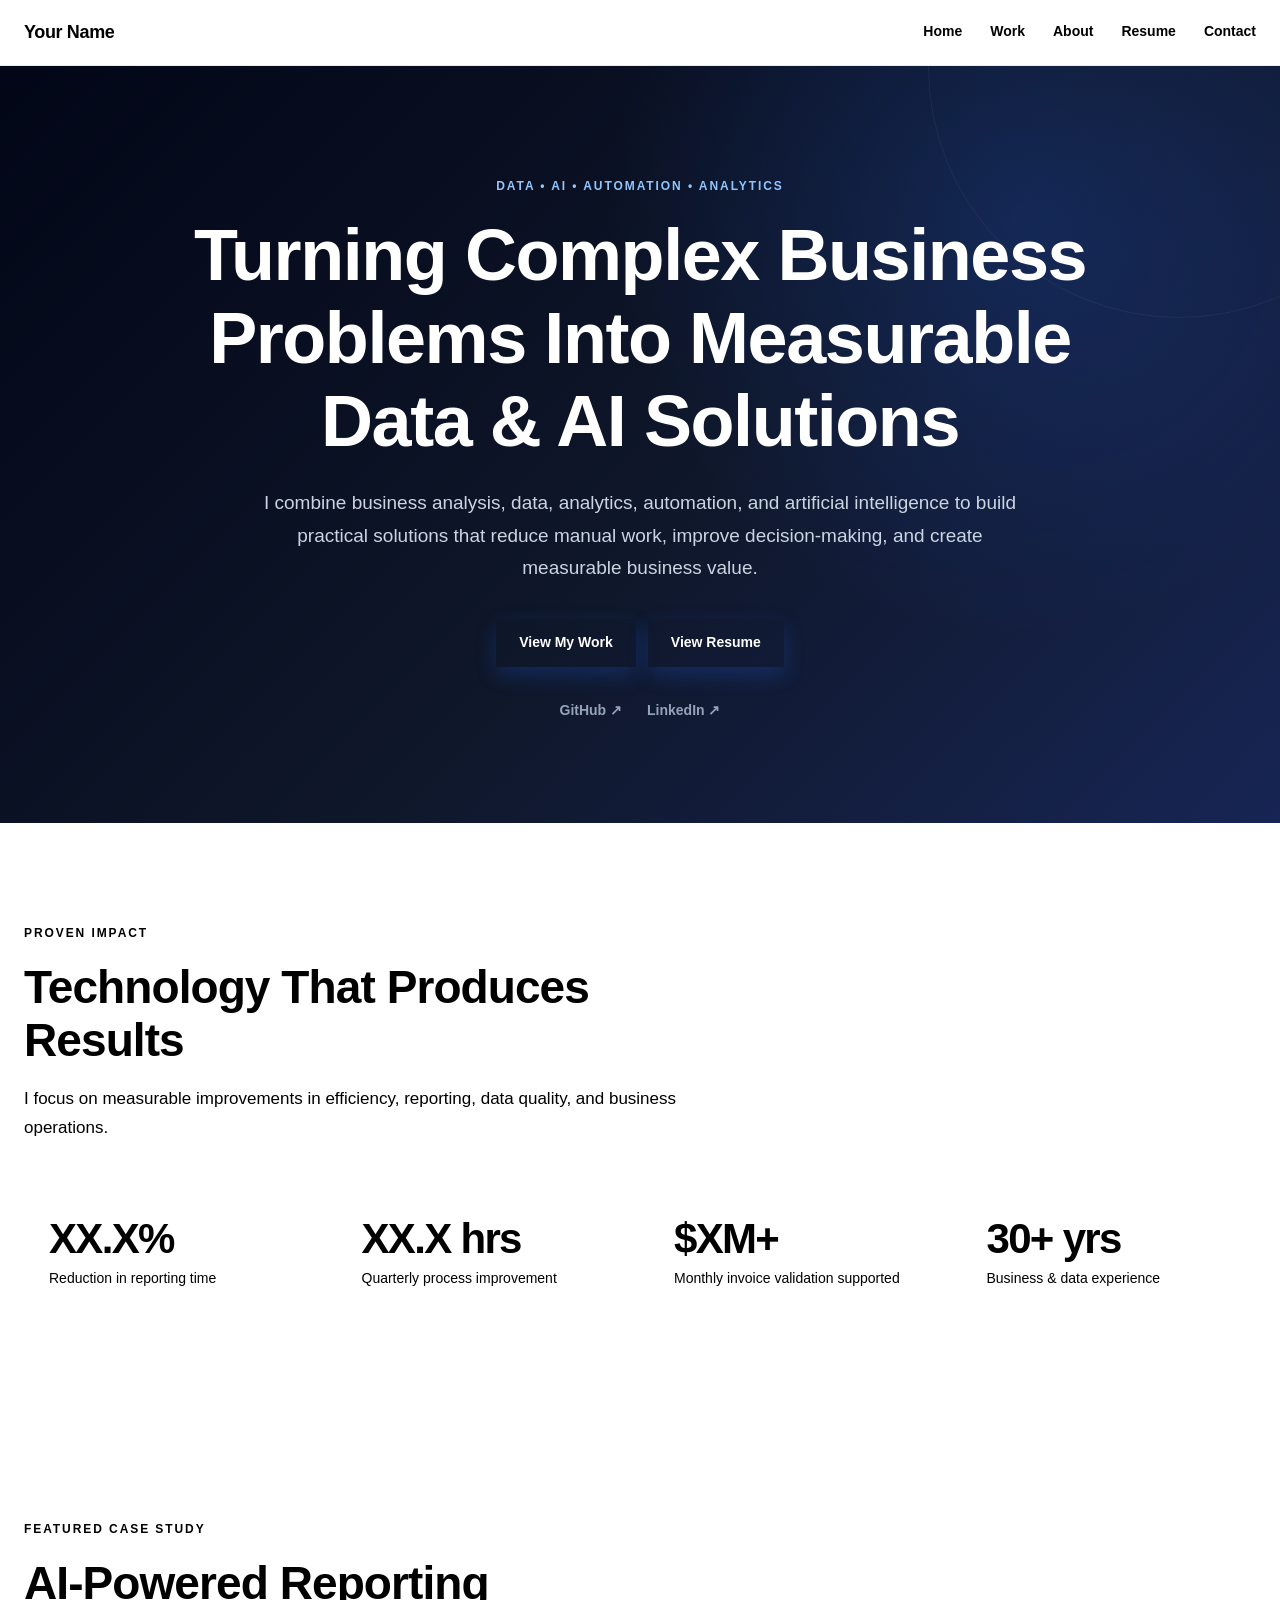
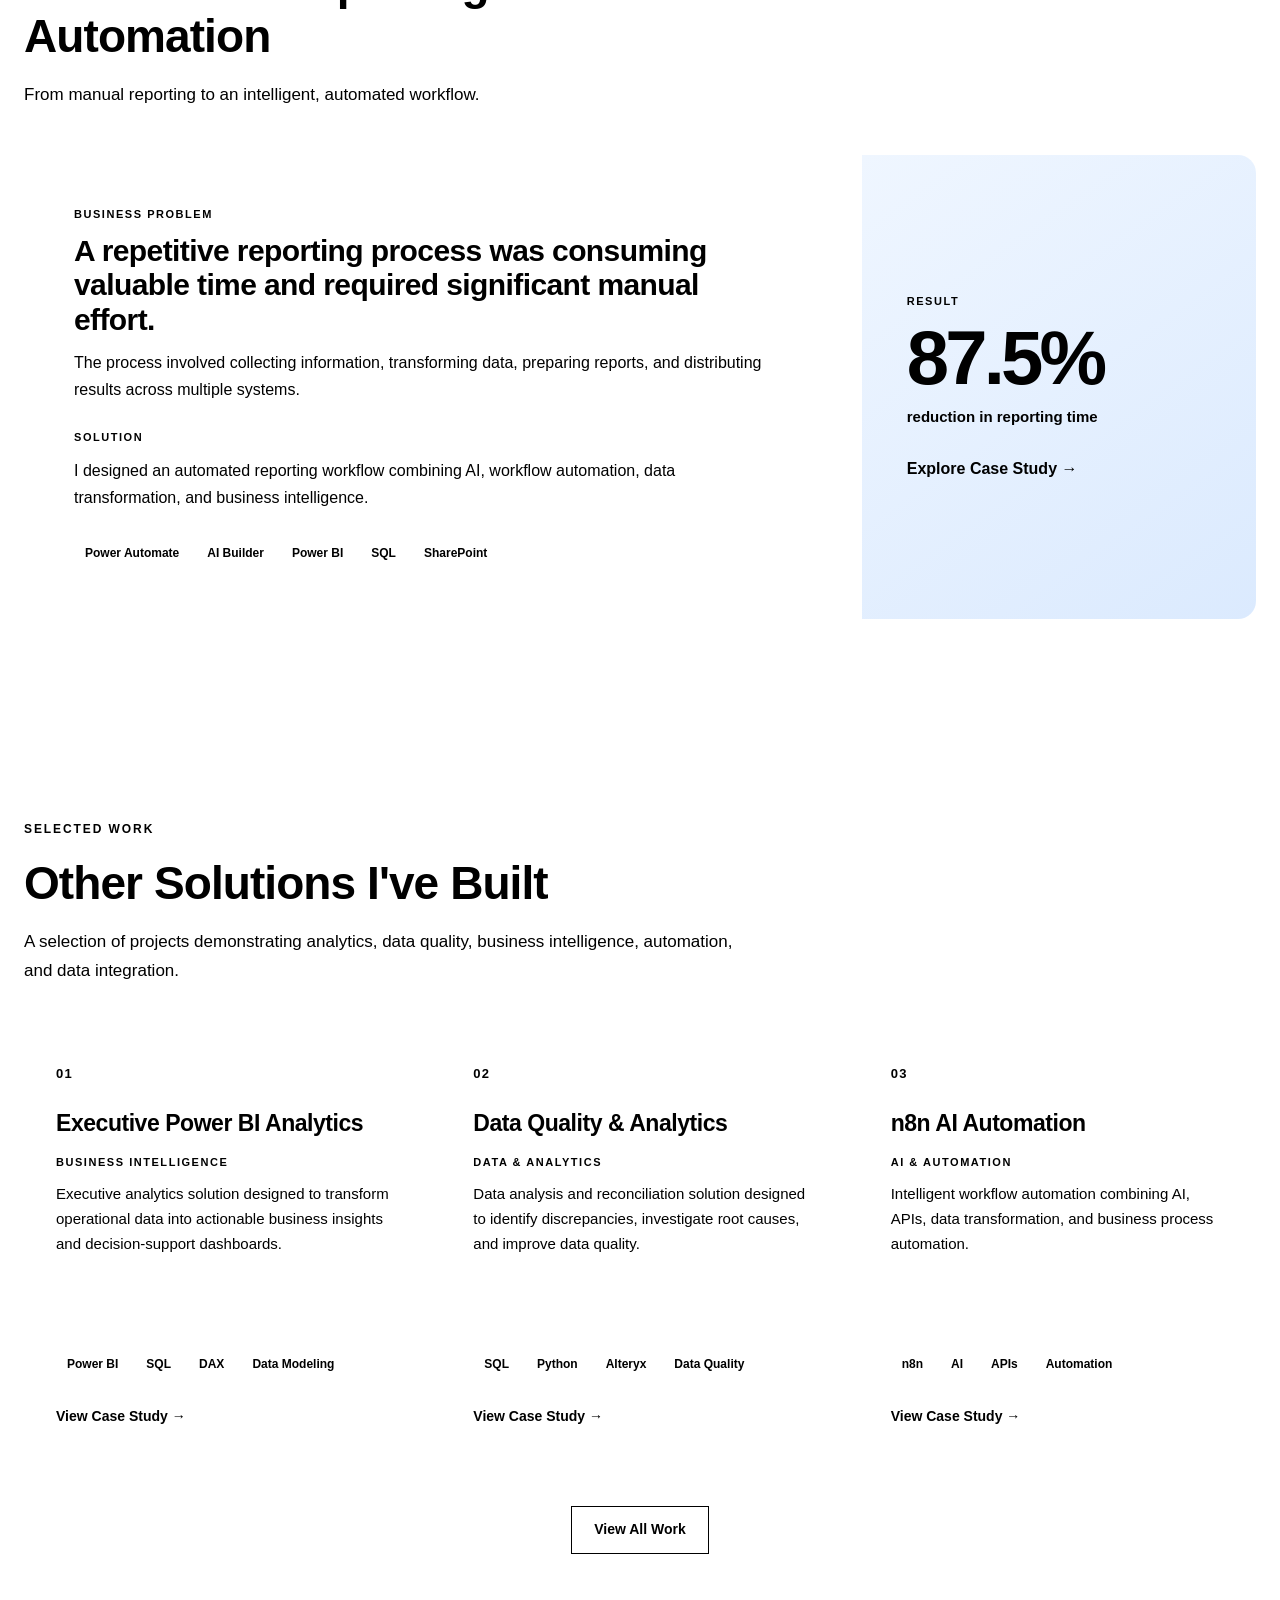
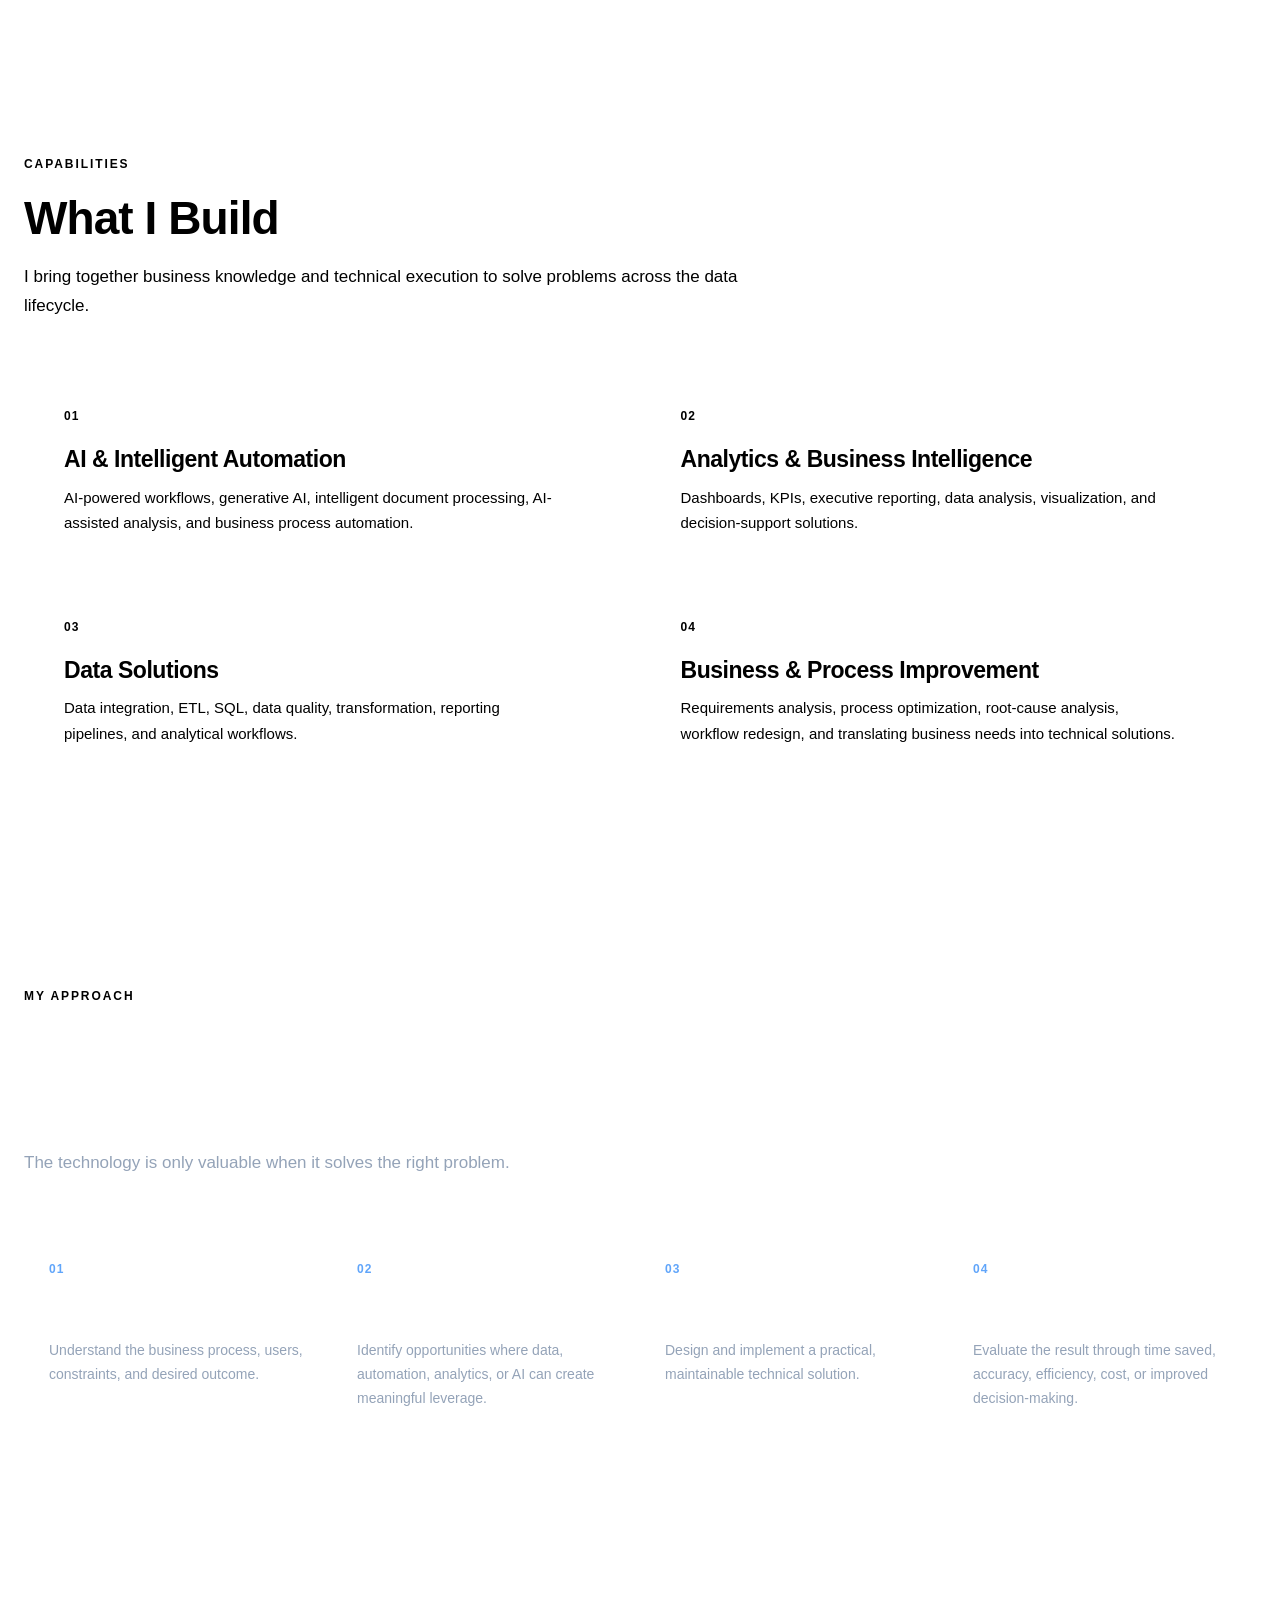
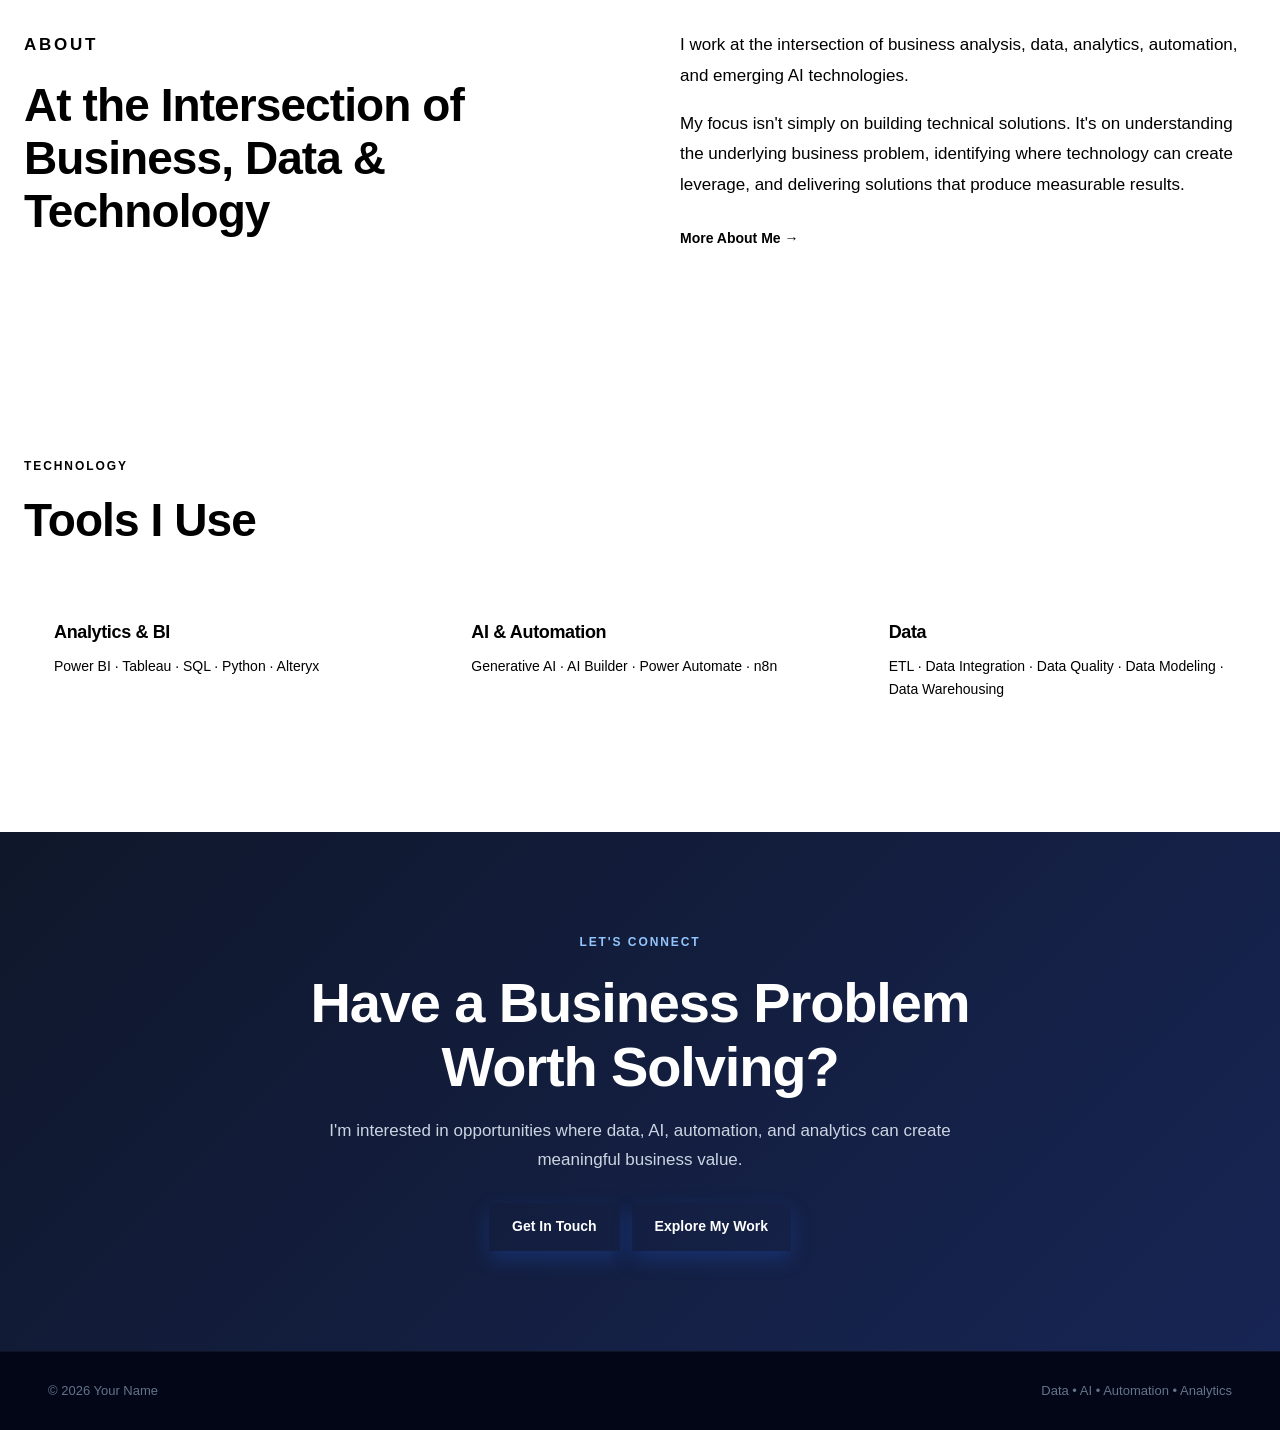
==== commit 7760bed3: "Update index.html" ====
--- a/index.html
+++ b/index.html
@@ -279,7 +279,7 @@
                 </p>
 
                 <a href="projects/ai-reporting-automation.html"
-                   class="button primary">
+                   class="case-study-link">
 
                     Explore Case Study →
 
--- a/css/style.css
+++ b/css/style.css
@@ -553,7 +553,7 @@
 
     font-size: 17px;
 
-    max-width: 680px;
+    max-width: 760px;
 }
 
 
@@ -914,6 +914,18 @@
     text-decoration: none;
 }
 
+
+/* Explore Case Study link */
+.case-study-link {
+    color: #000000;
+    font-weight: 600;
+    text-decoration: none;
+}
+
+.case-study-link:hover {
+    color: #2563eb;
+    text-decoration: none;
+}
 .center-button {
 
     text-align: center;
@@ -1603,4 +1615,4 @@
     }
 
 }
-```
+
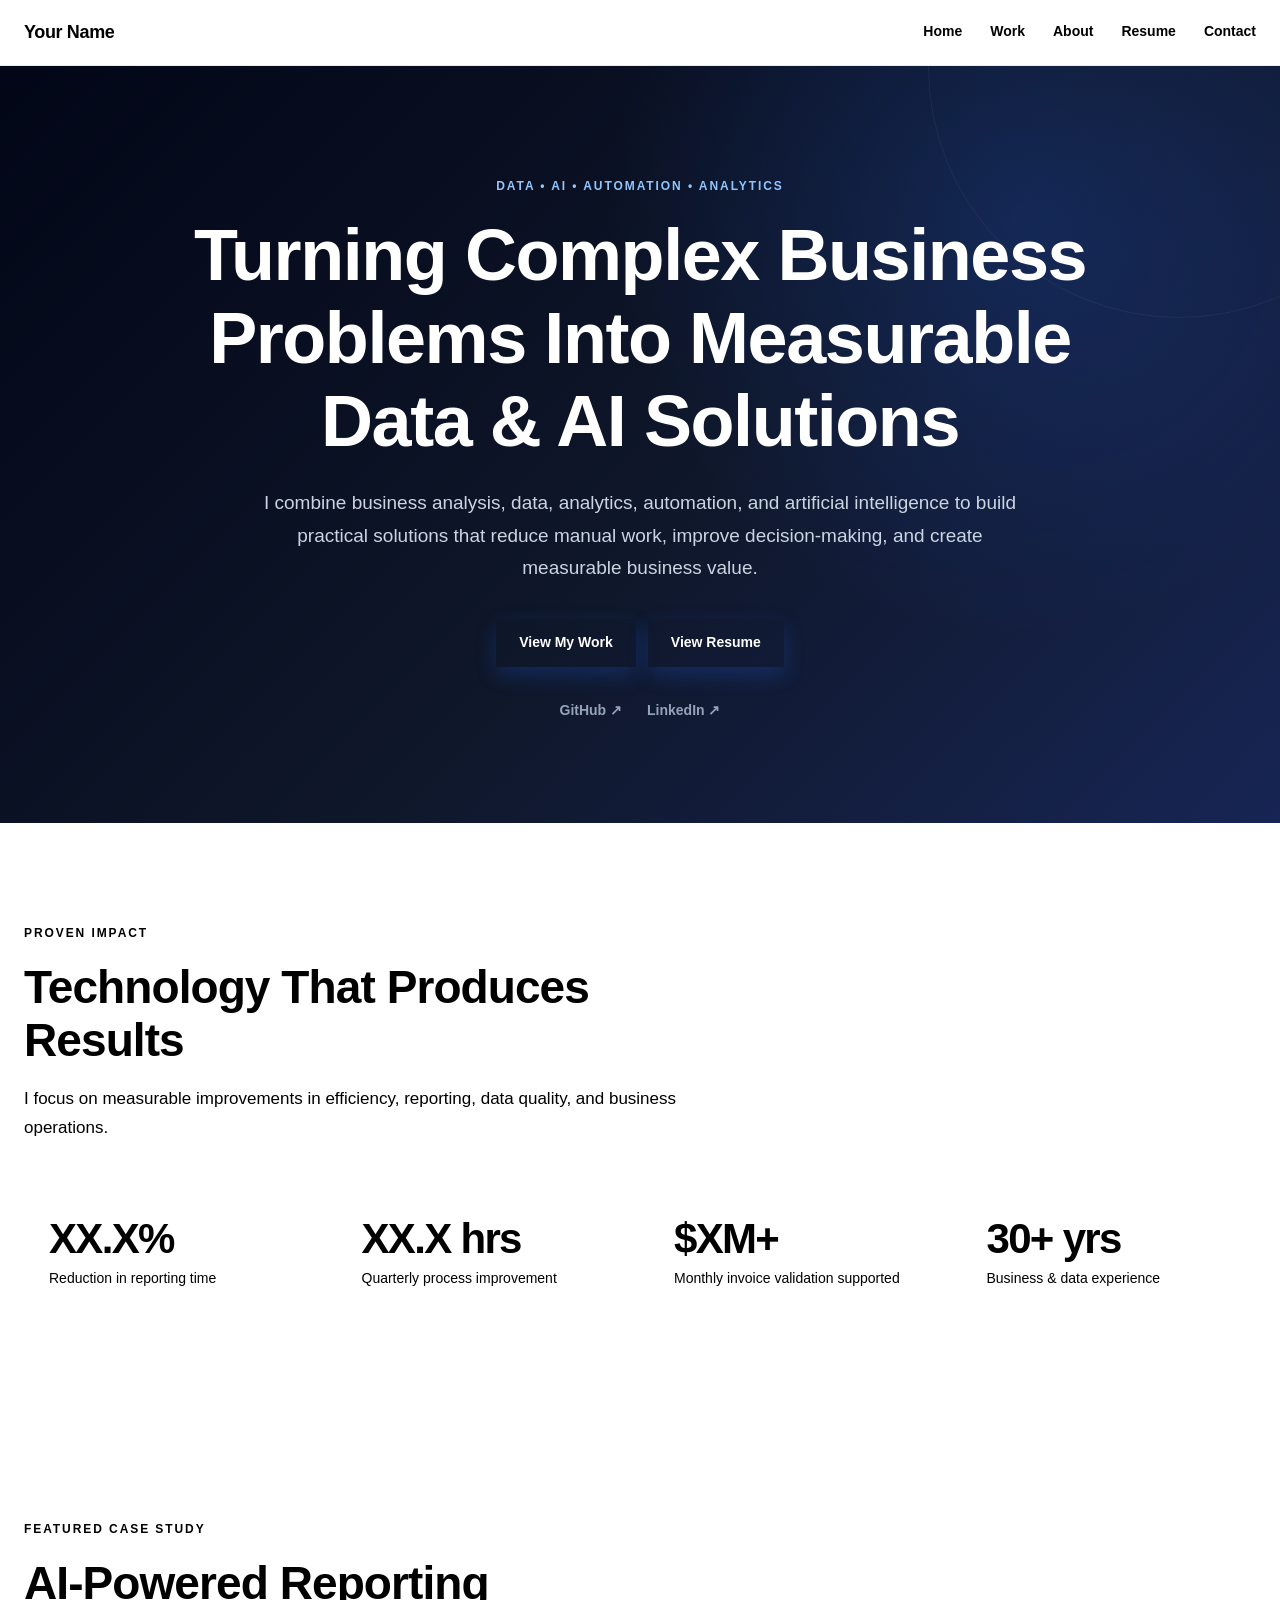
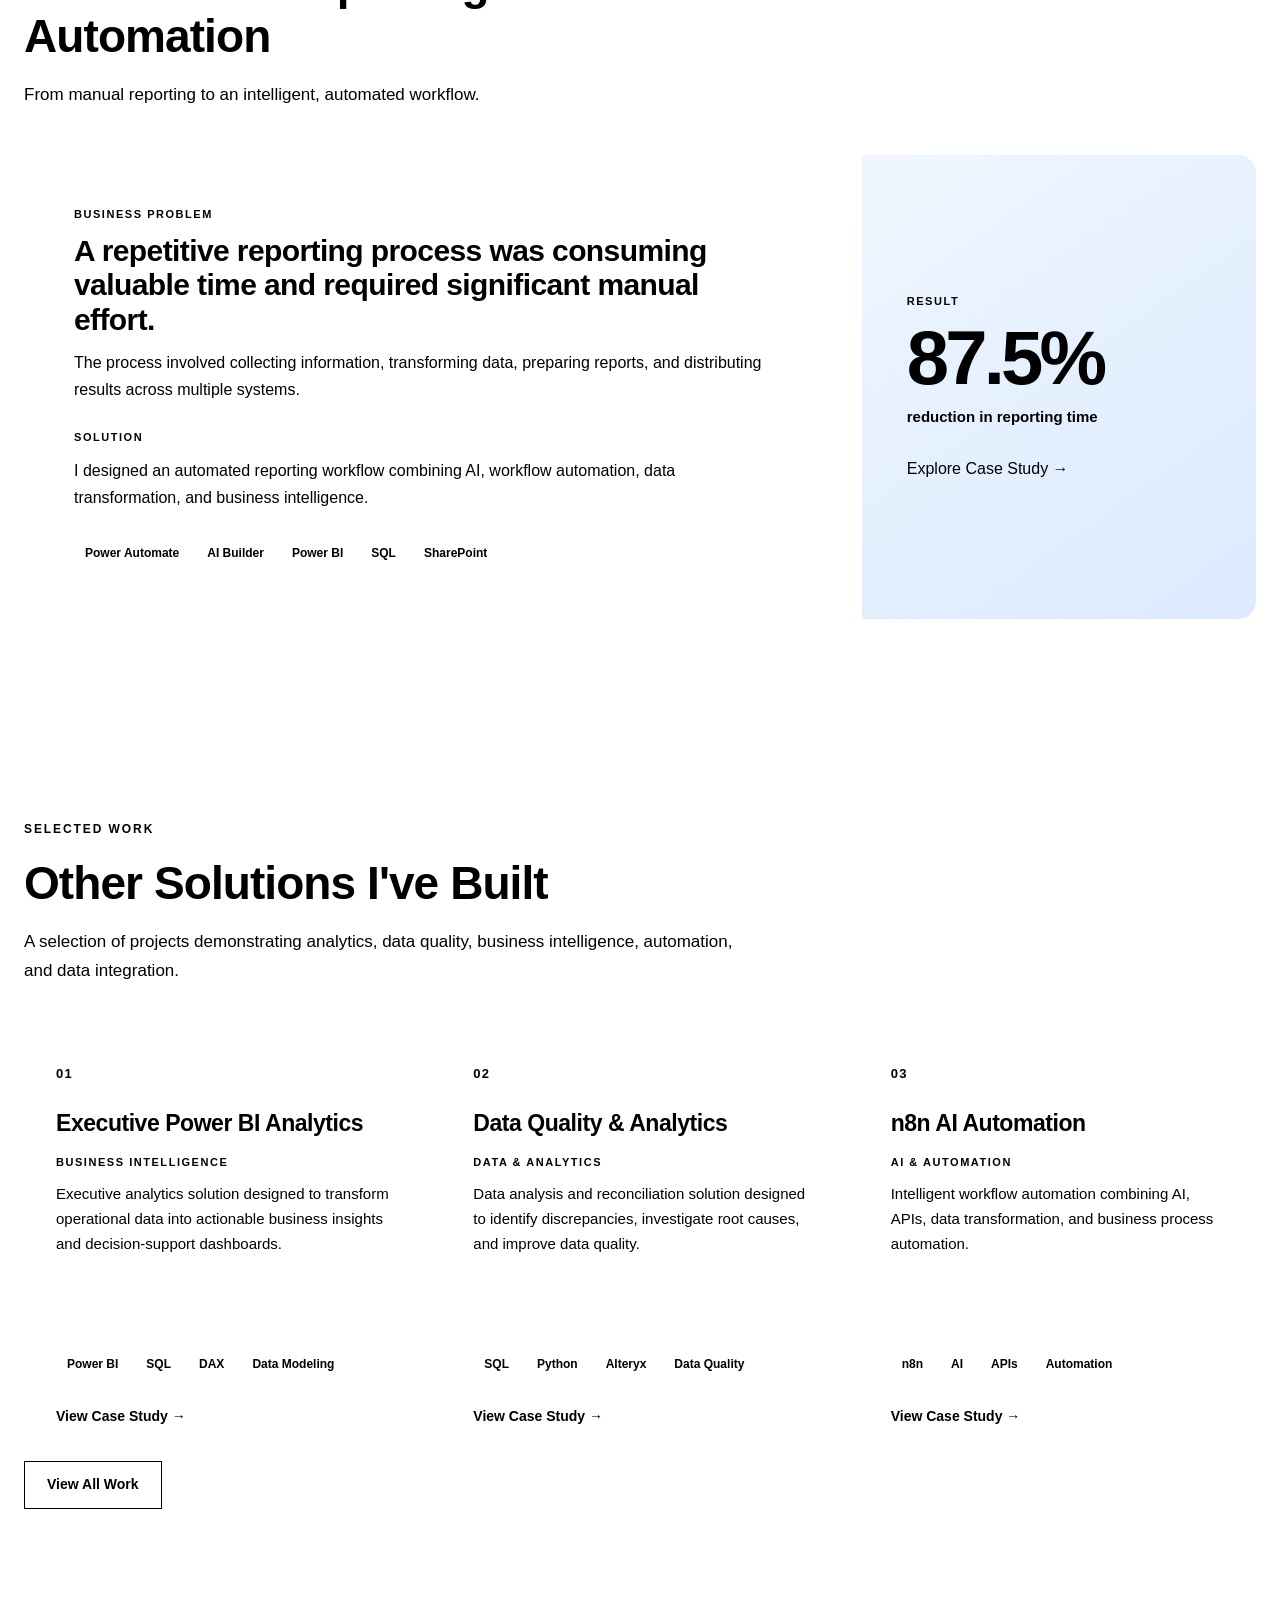
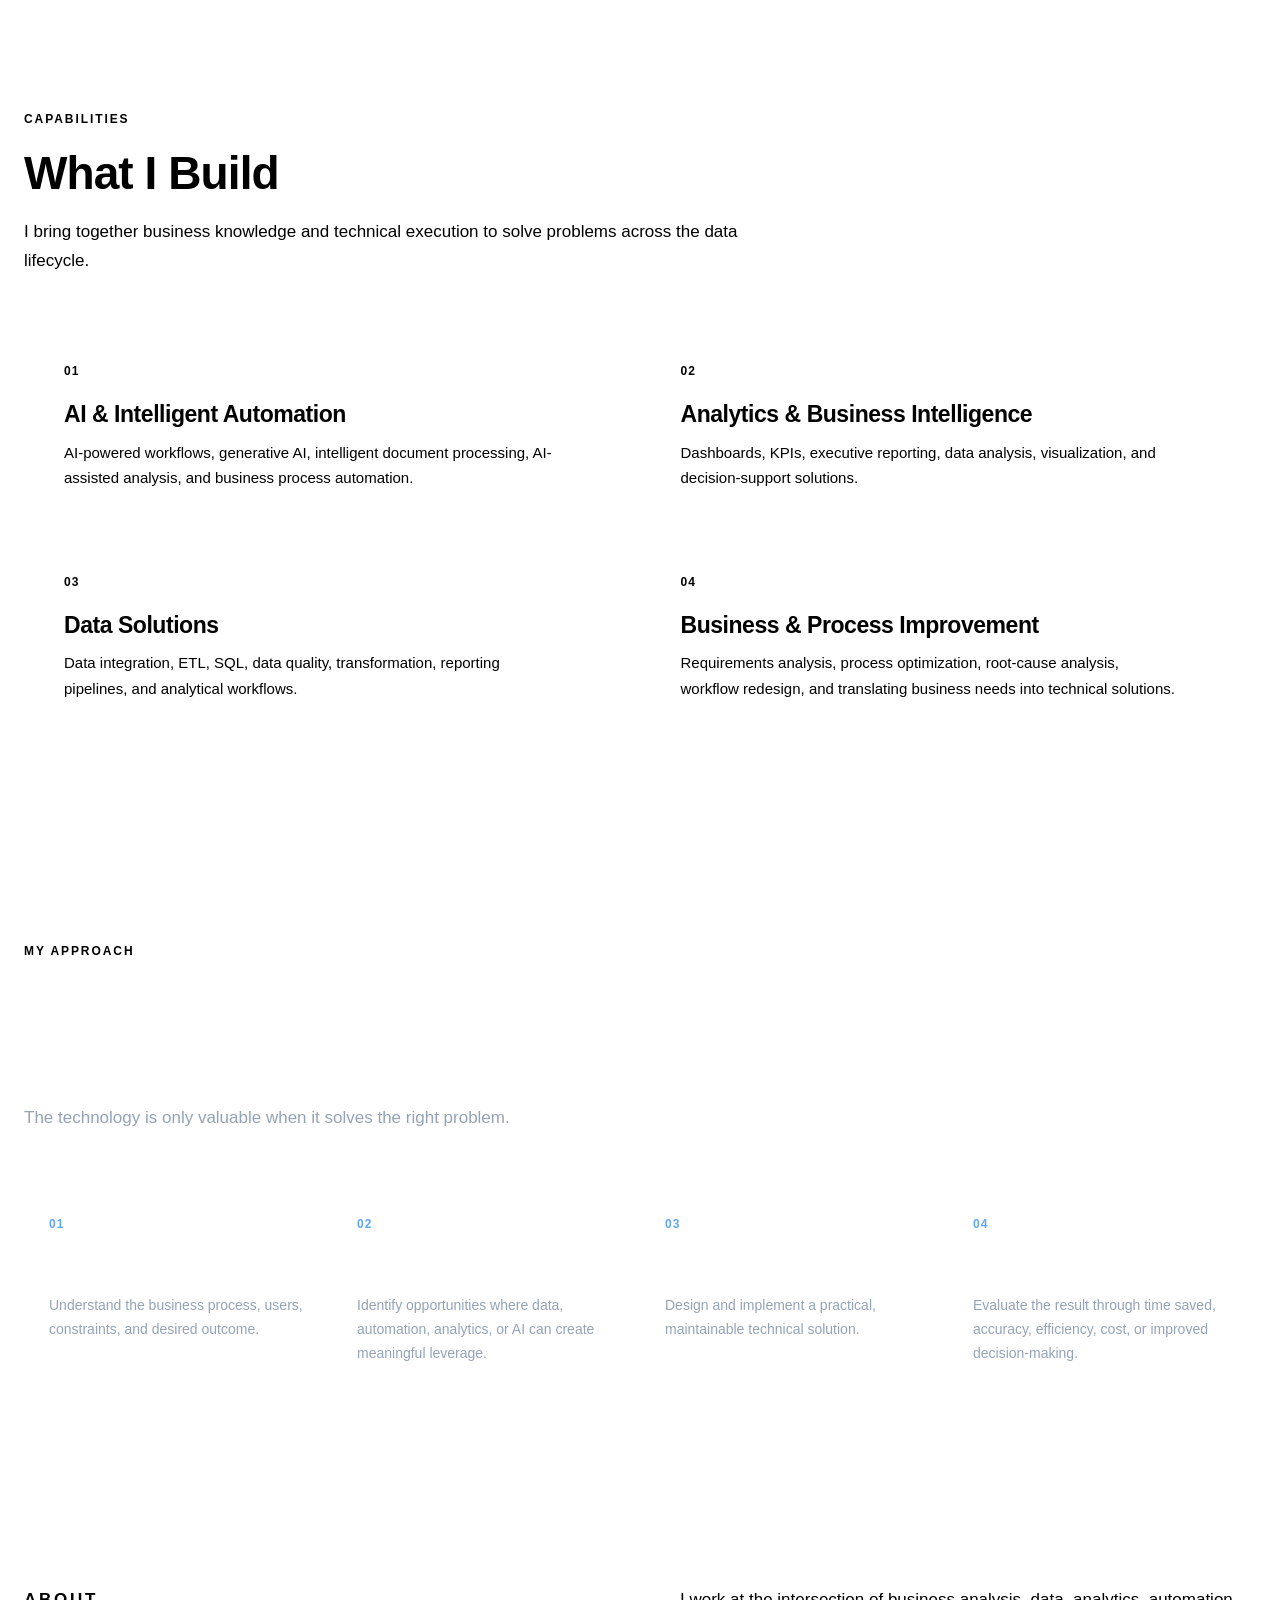
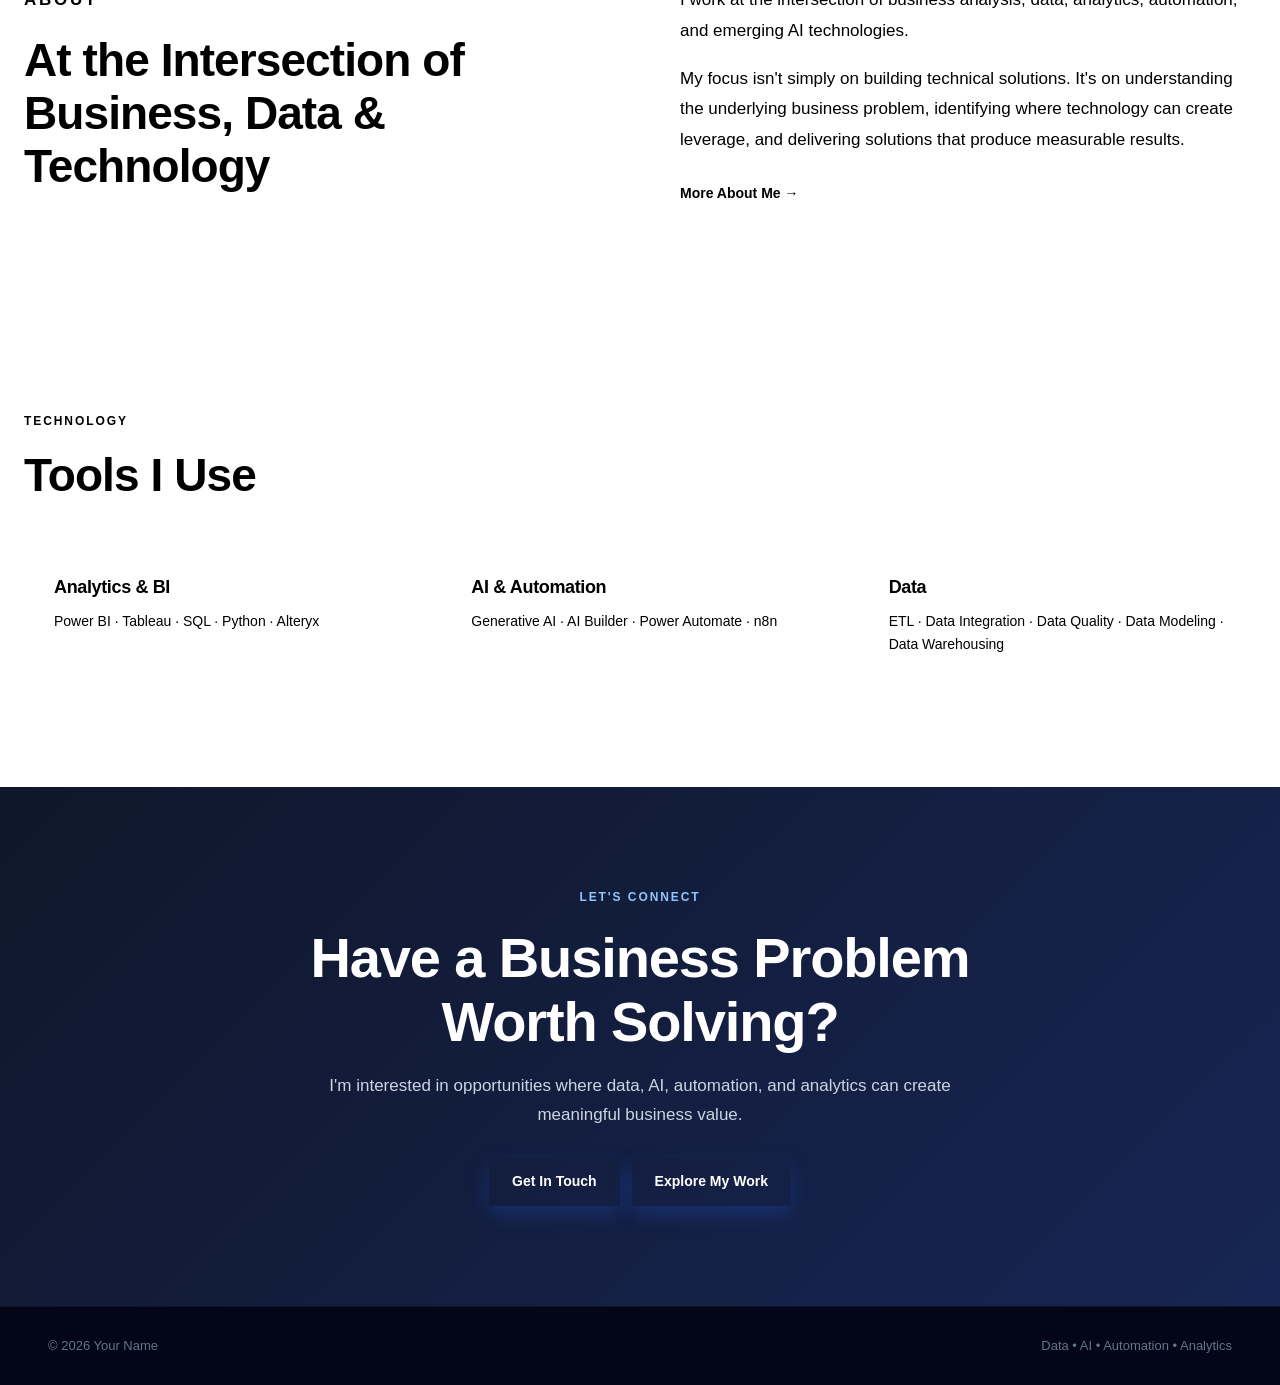
==== commit dd419113: "Update index.html" ====
--- a/index.html
+++ b/index.html
@@ -279,7 +279,7 @@
                 </p>
 
                 <a href="projects/ai-reporting-automation.html"
-                   class="case-study-link">
+                   class="case-study-button">
 
                     Explore Case Study →
 
--- a/css/style.css
+++ b/css/style.css
@@ -926,6 +926,30 @@
     color: #2563eb;
     text-decoration: none;
 }
+```css
+/* Explore Case Study Button */
+.case-study-button {
+    display: inline-block;
+    background-color: #ffffff;
+    color: #000000;
+    padding: 12px 22px;
+    border-radius: 7px;
+    font-weight: 600;
+    text-decoration: none;
+    border: 1px solid #e2e8f0;
+    box-shadow: 0 4px 15px rgba(0, 0, 0, 0.08);
+    transition: all 0.2s ease;
+}
+
+.case-study-button:hover {
+    background-color: #f8fafc;
+    color: #000000;
+    text-decoration: none;
+    transform: translateY(-2px);
+    box-shadow: 0 7px 20px rgba(0, 0, 0, 0.12);
+}
+```
+
 .center-button {
 
     text-align: center;
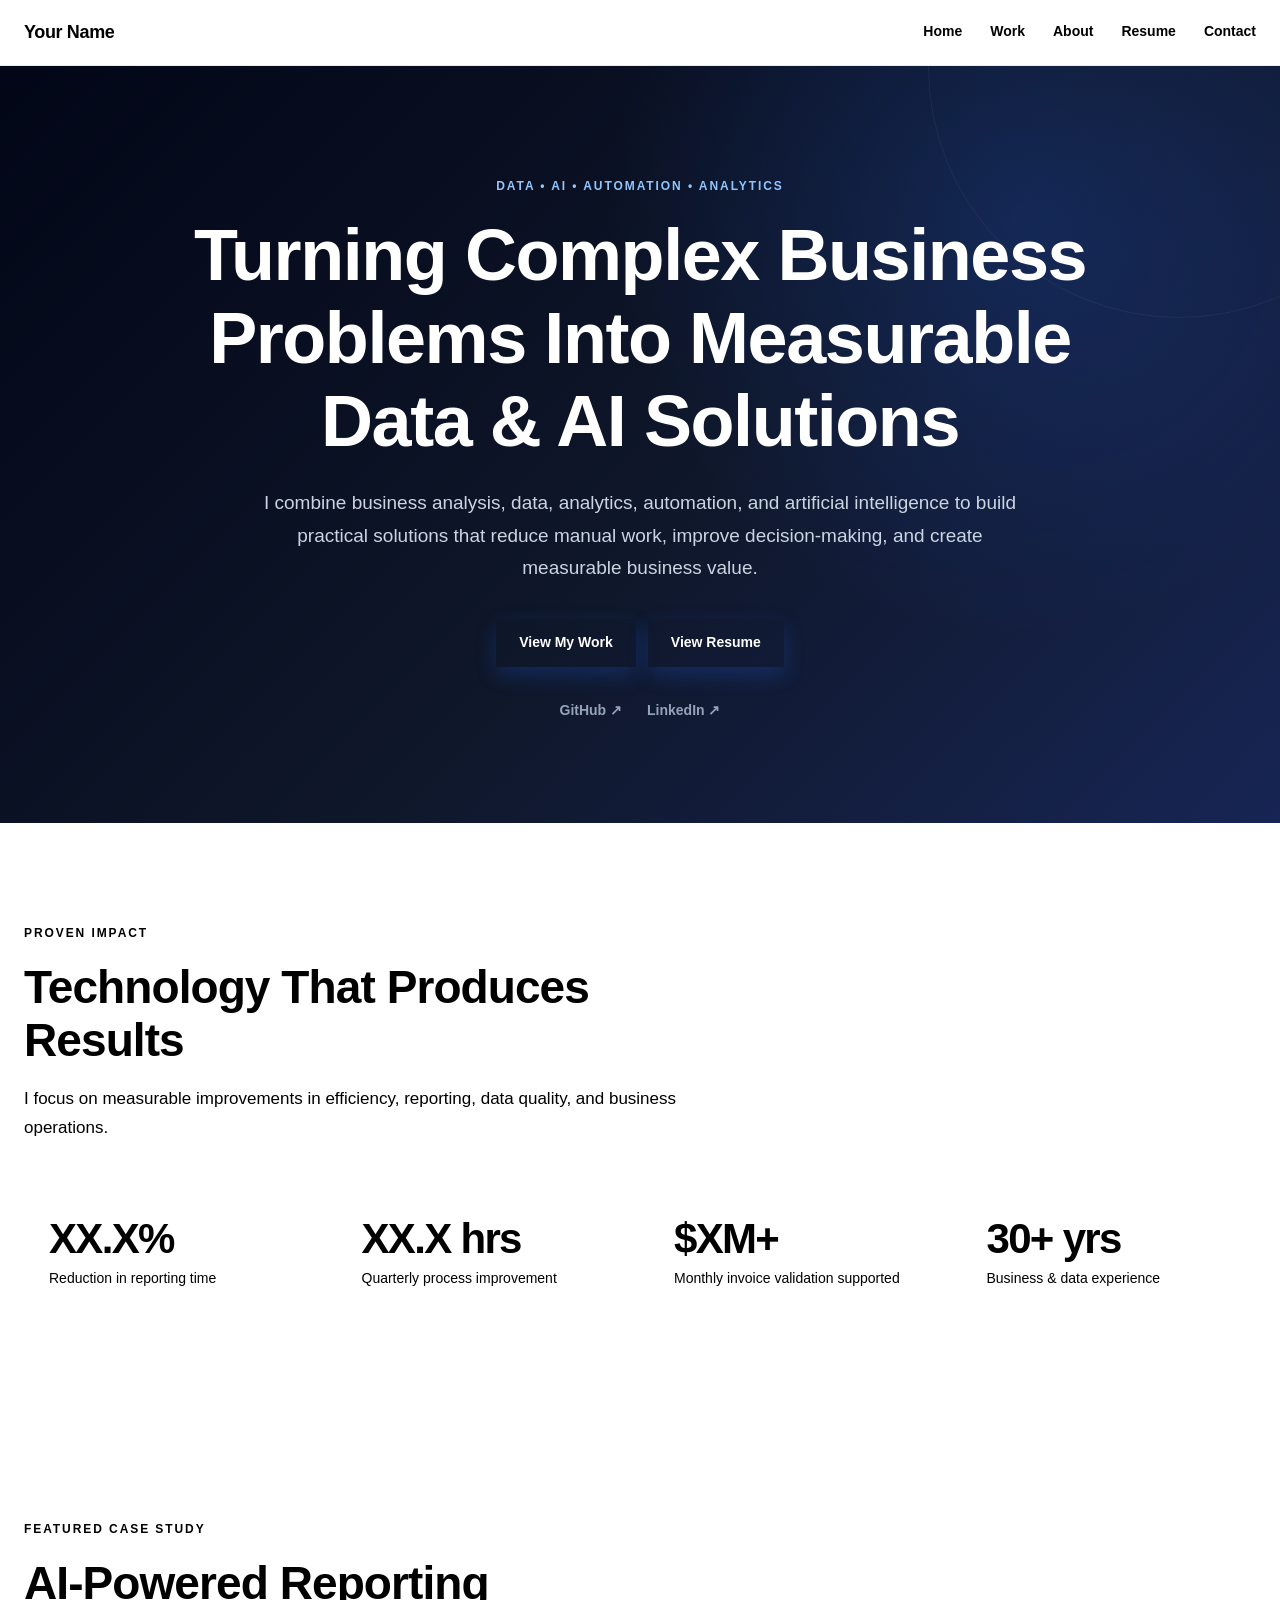
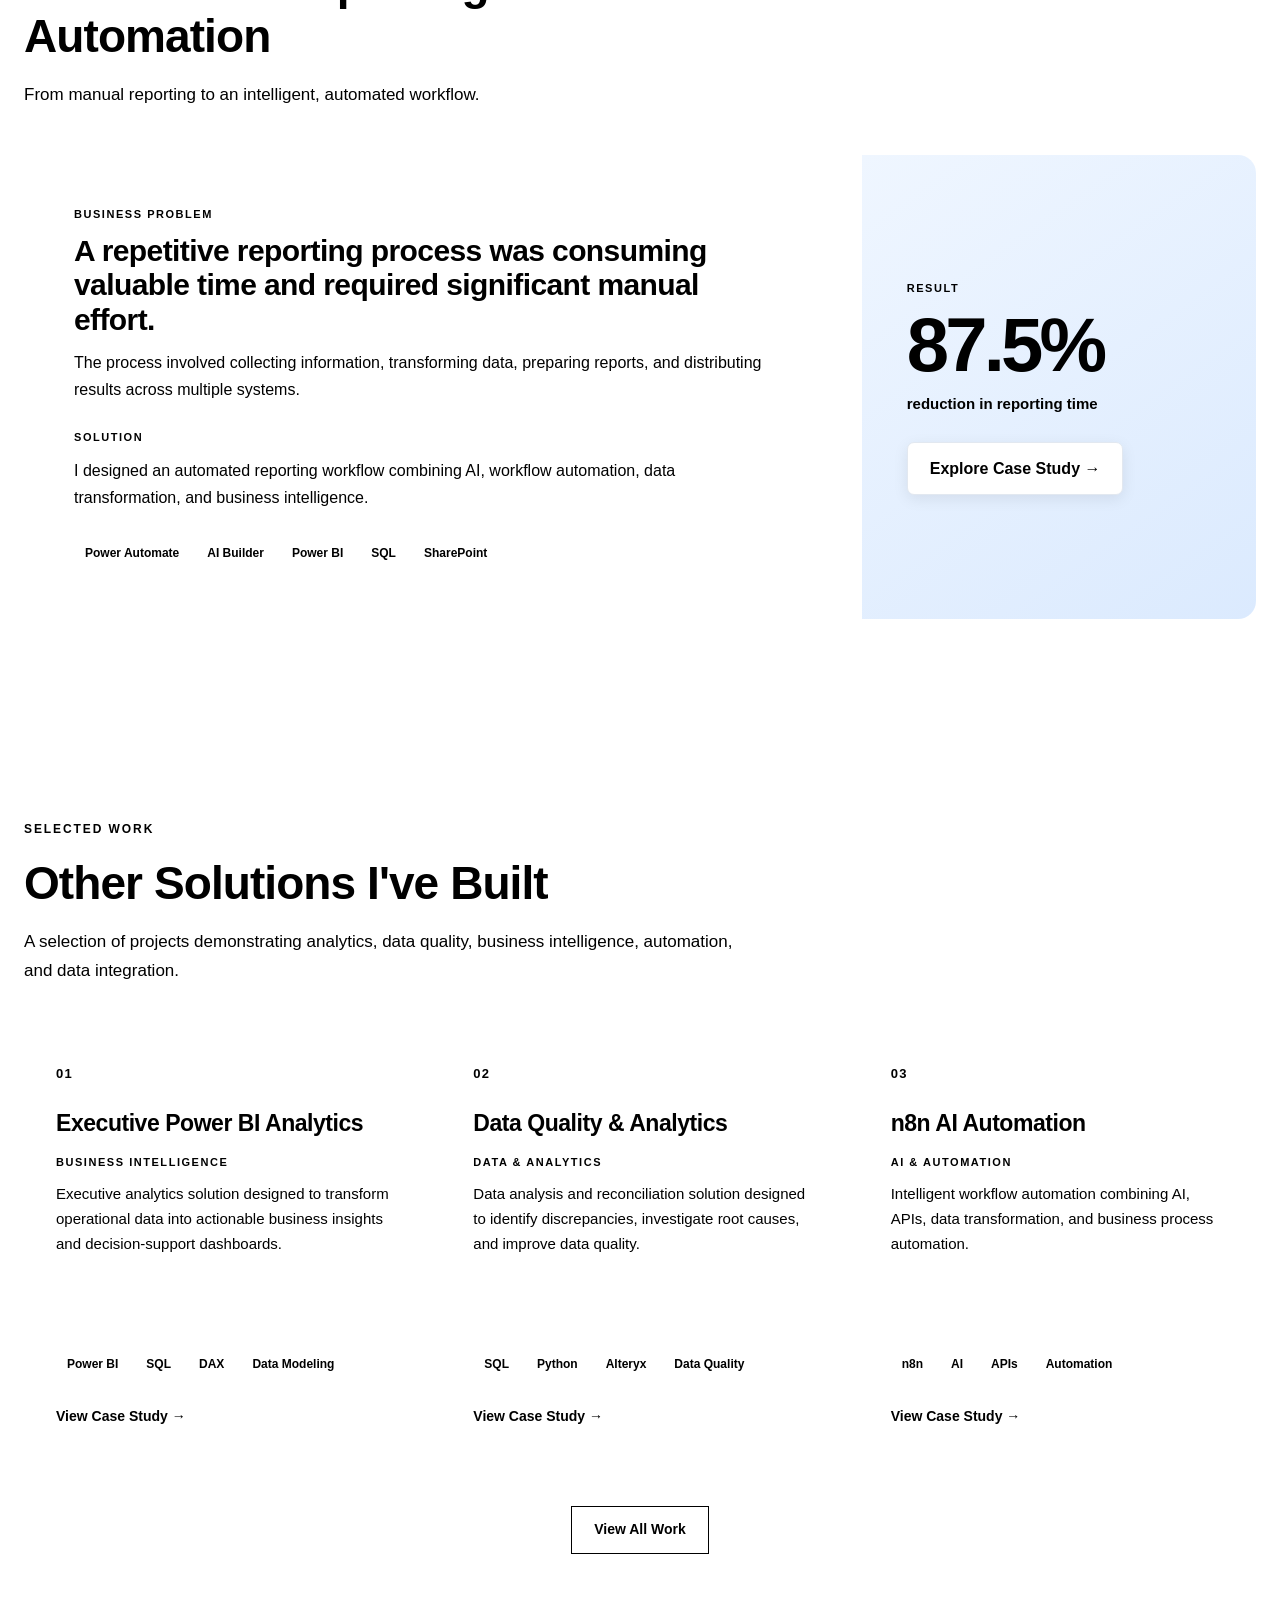
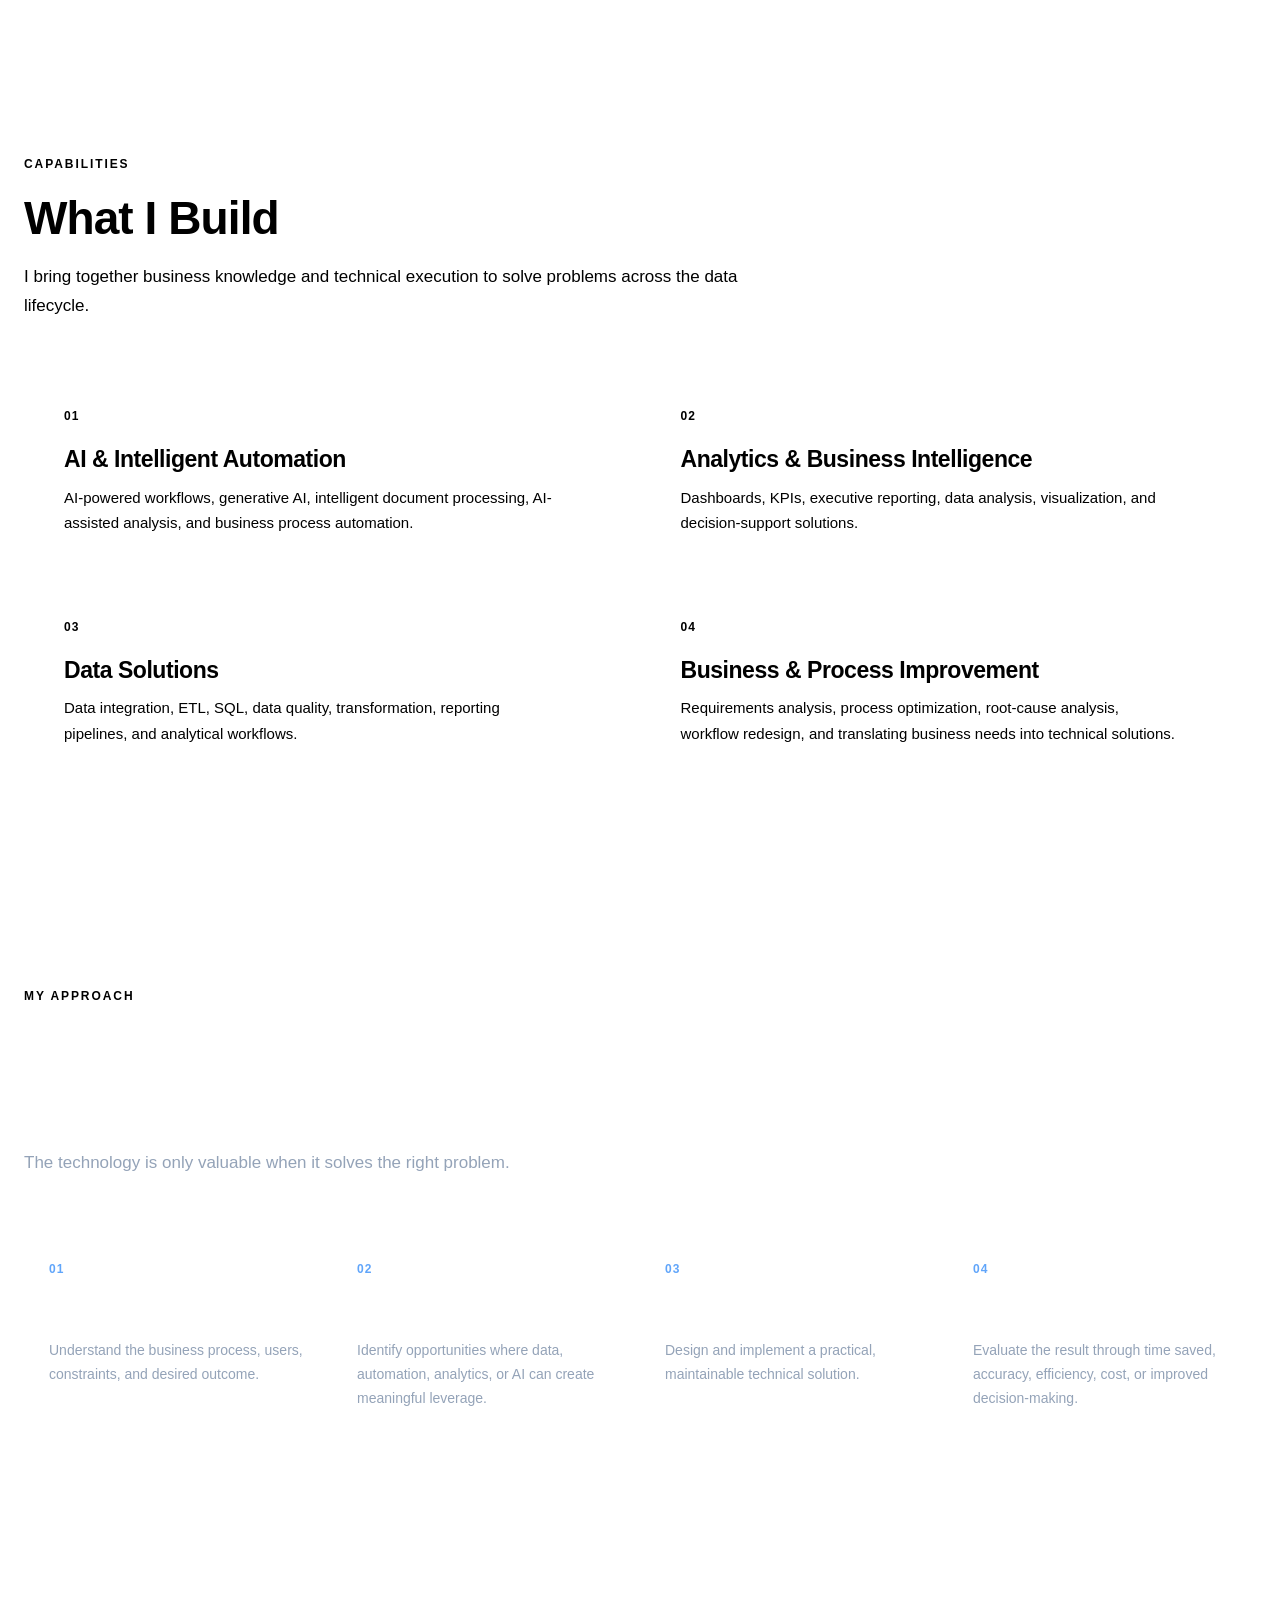
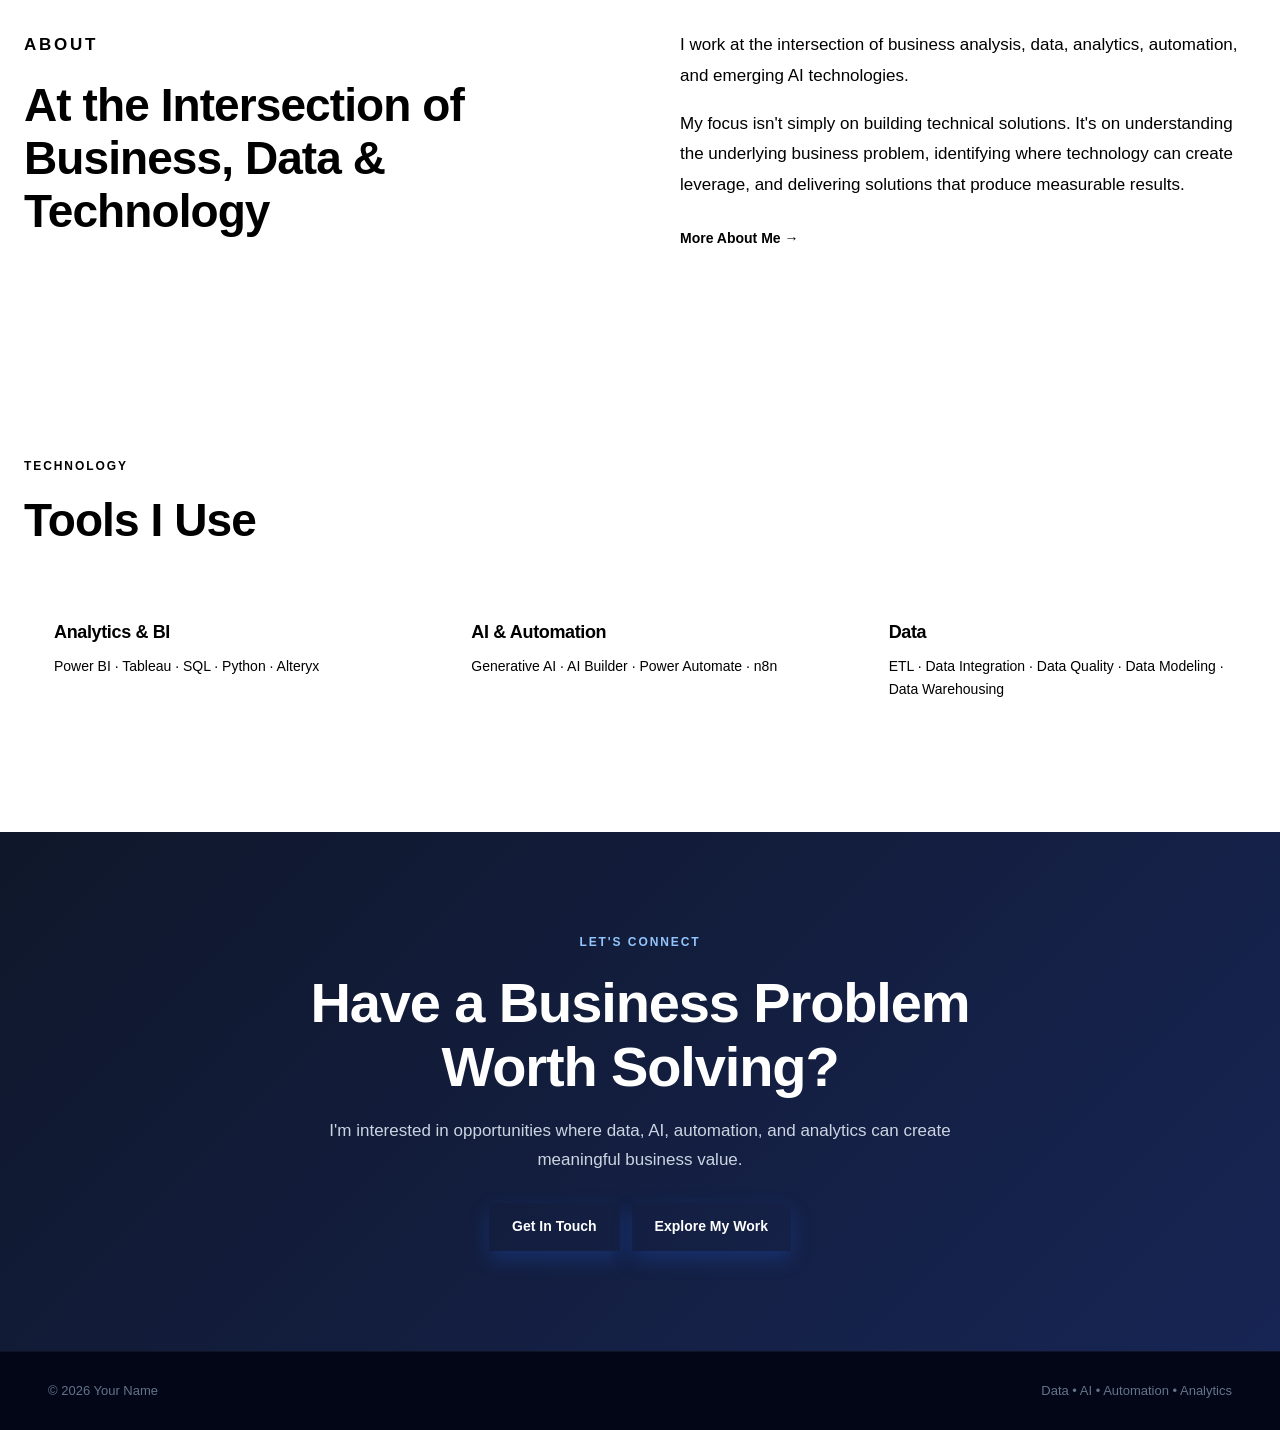
==== commit abab997d: "Update index.html" ====
--- a/index.html
+++ b/index.html
@@ -188,7 +188,18 @@
 
 </section>
 
-
+<!-- =====================================================
+     SECTION HEADER
+     ===================================================== -->
+<div class="section-divider">
+    <span></span>
+    <span></span>
+    <span></span>
+    <span></span>
+</div>
+
+
+    
 <!-- =====================================================
      FEATURED CASE STUDY
      ===================================================== -->
--- a/css/style.css
+++ b/css/style.css
@@ -926,7 +926,7 @@
     color: #2563eb;
     text-decoration: none;
 }
-```css
+
 /* Explore Case Study Button */
 .case-study-button {
     display: inline-block;
@@ -938,17 +938,17 @@
     text-decoration: none;
     border: 1px solid #e2e8f0;
     box-shadow: 0 4px 15px rgba(0, 0, 0, 0.08);
-    transition: all 0.2s ease;
+    transition:
+        color var(--transition);
 }
 
 .case-study-button:hover {
     background-color: #f8fafc;
     color: #000000;
     text-decoration: none;
-    transform: translateY(-2px);
     box-shadow: 0 7px 20px rgba(0, 0, 0, 0.12);
 }
-```
+
 
 .center-button {
 
@@ -1638,5 +1638,26 @@
             5px 9px;
     }
 
-}
-
+/* =========================================
+   FOUR DIAMOND SECTION DIVIDER
+========================================= */
+
+.section-divider {
+    display: flex;
+    justify-content: center;
+    align-items: center;
+    gap: 10px;
+    margin: 20px 0 70px;
+}
+
+.section-divider span {
+    width: 7px;
+    height: 7px;
+    background-color: #000000;
+    display: block;
+    transform: rotate(45deg);
+}
+
+
+}
+
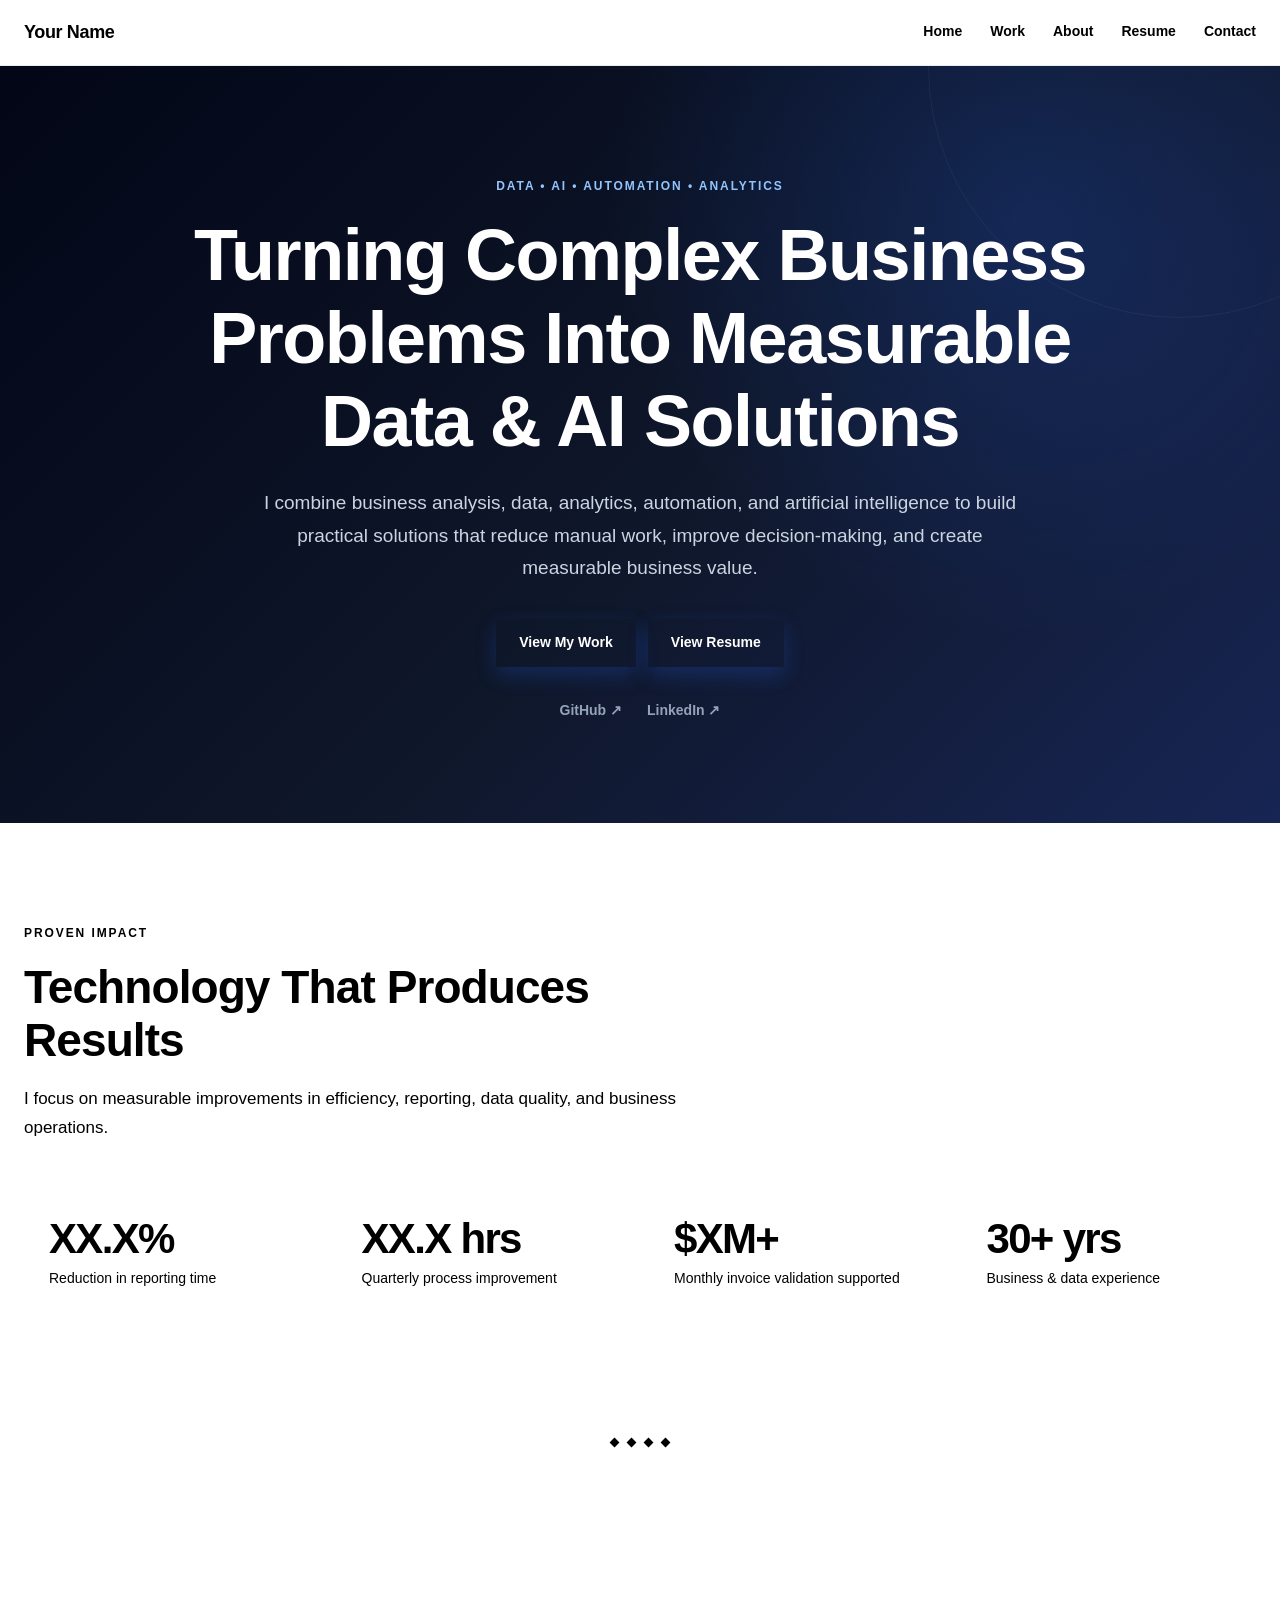
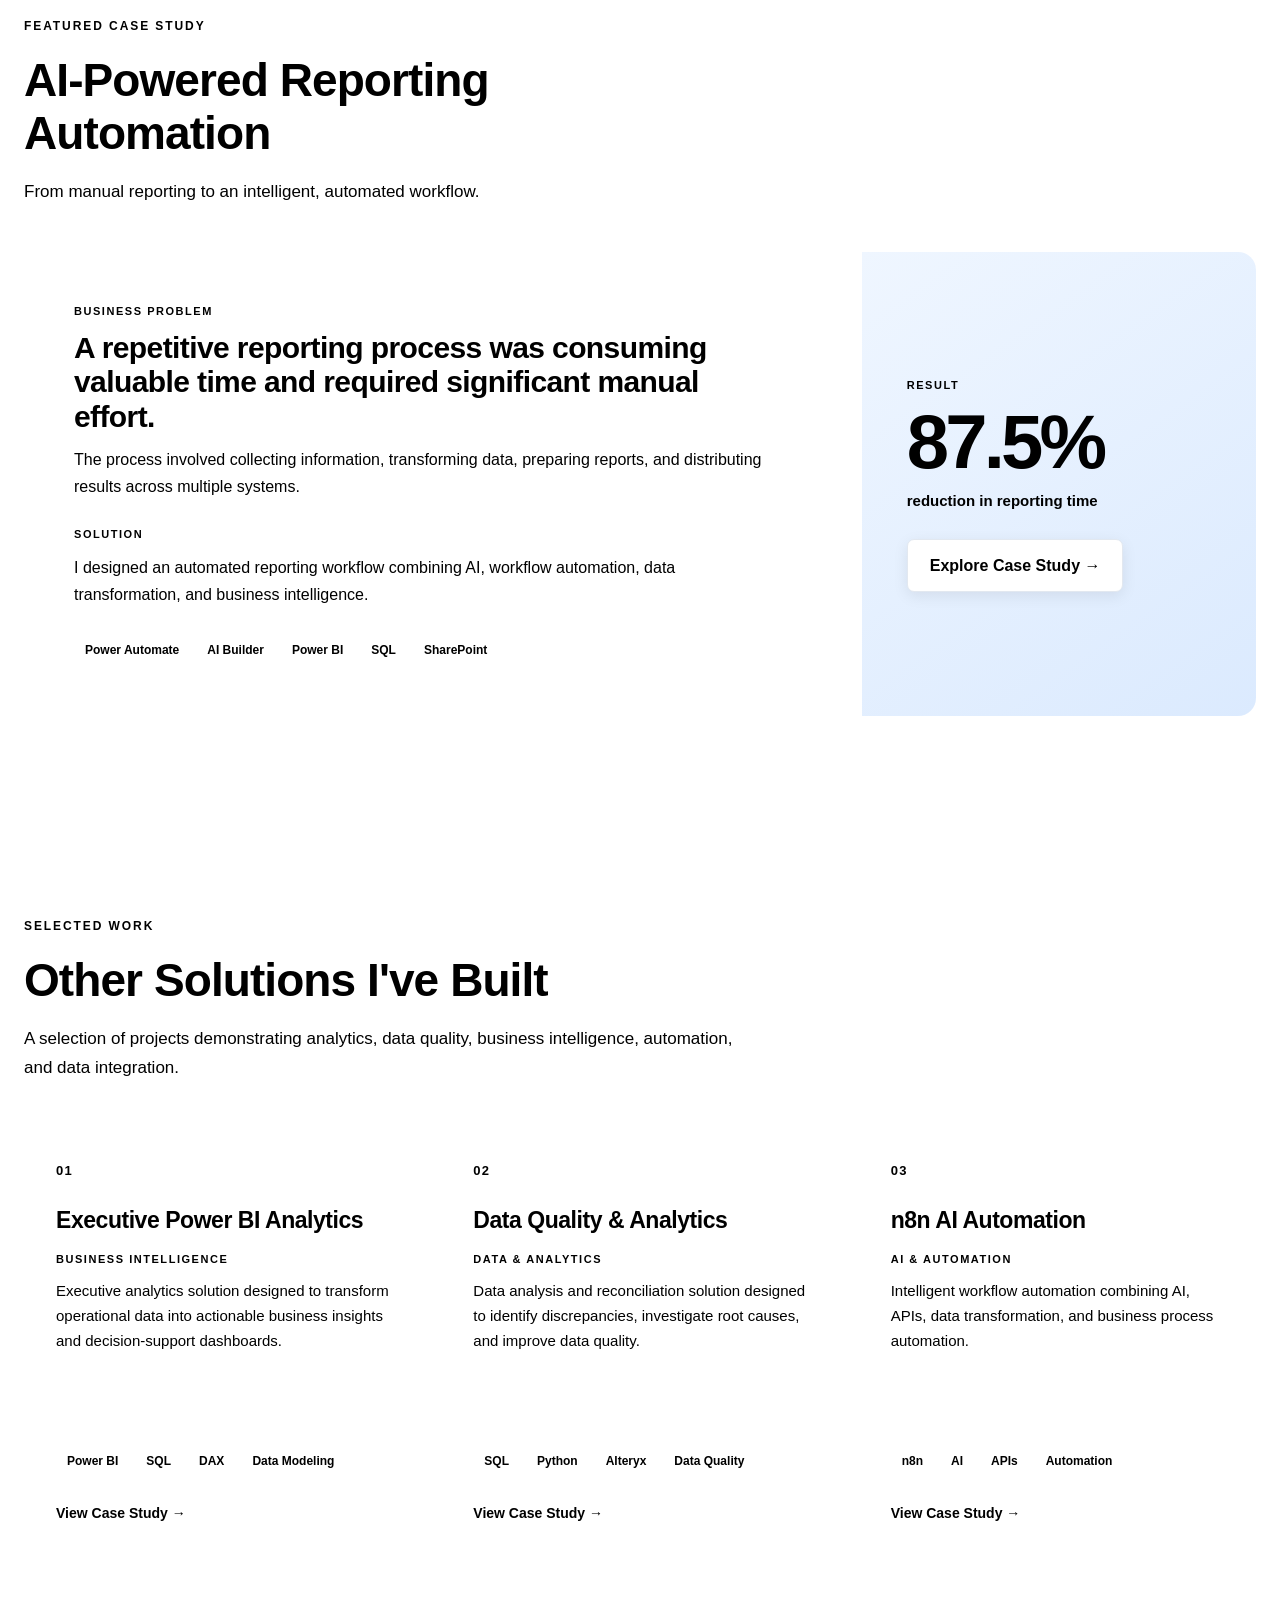
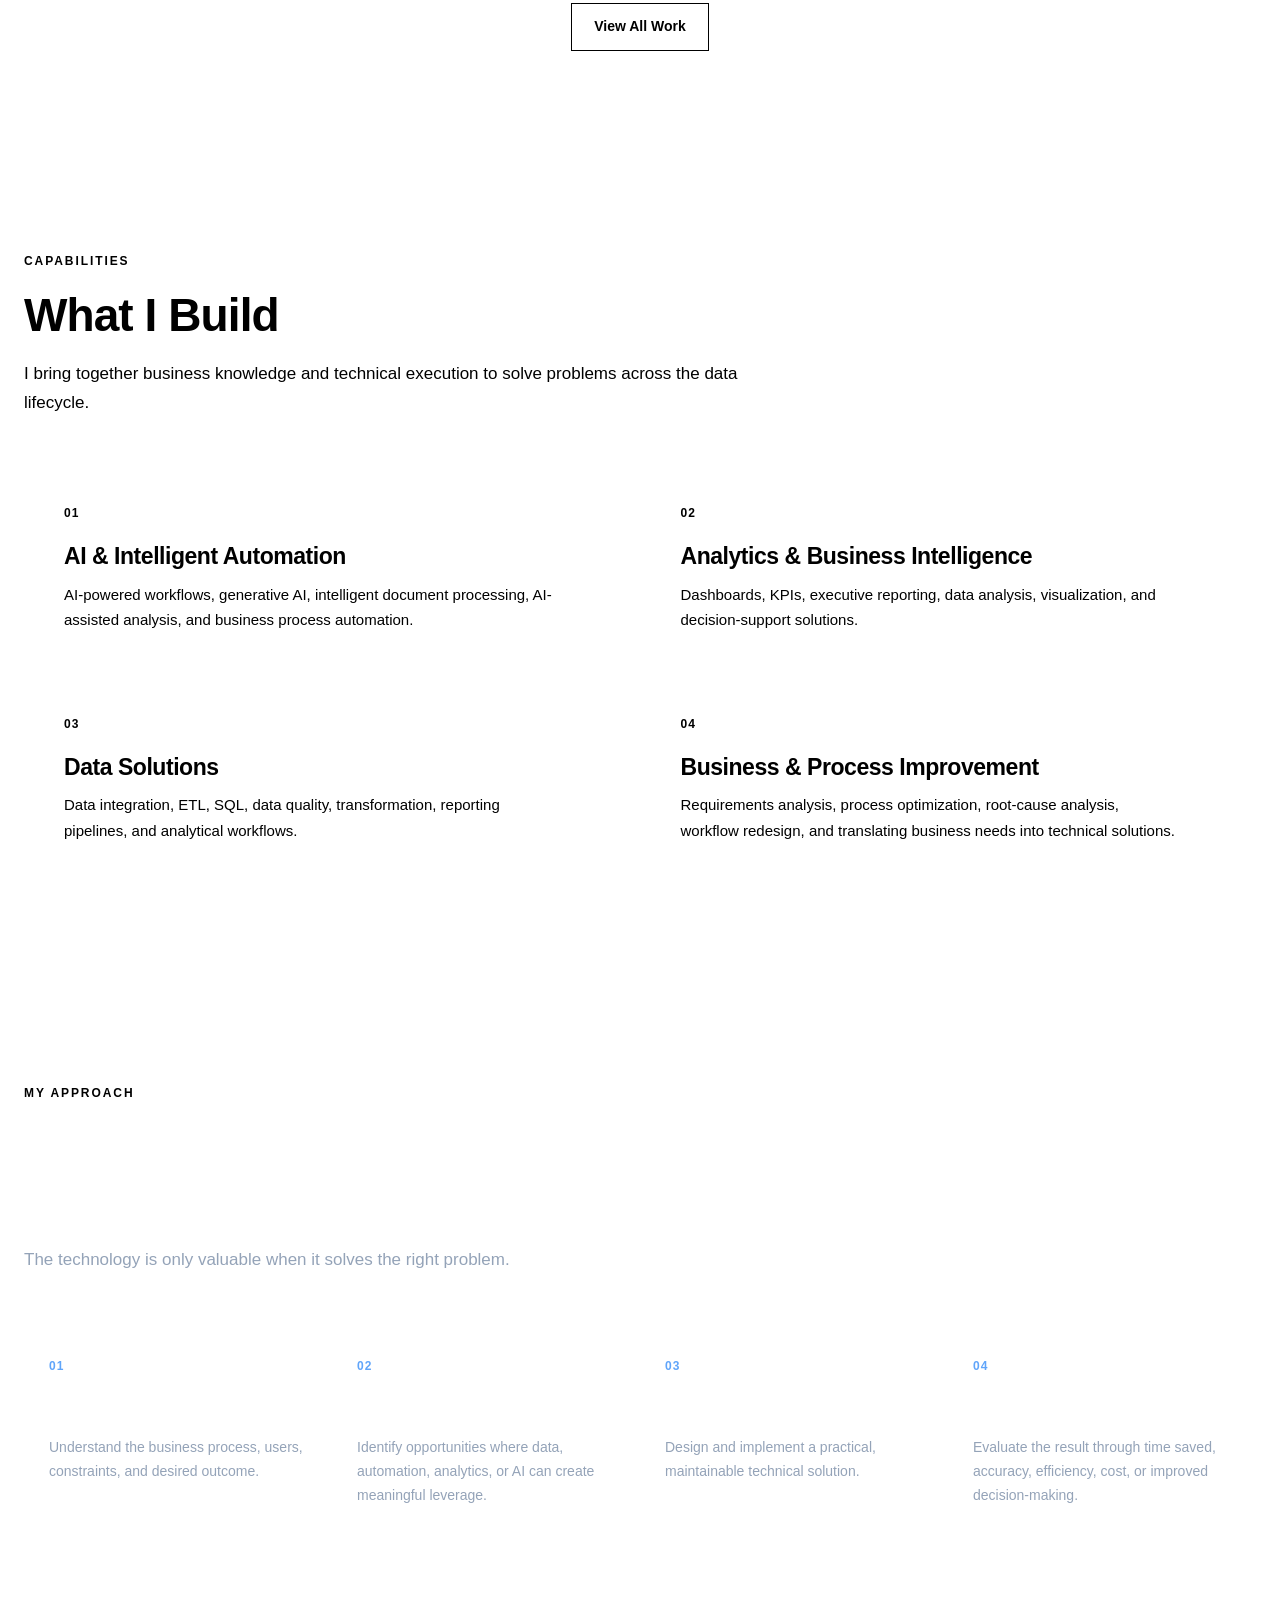
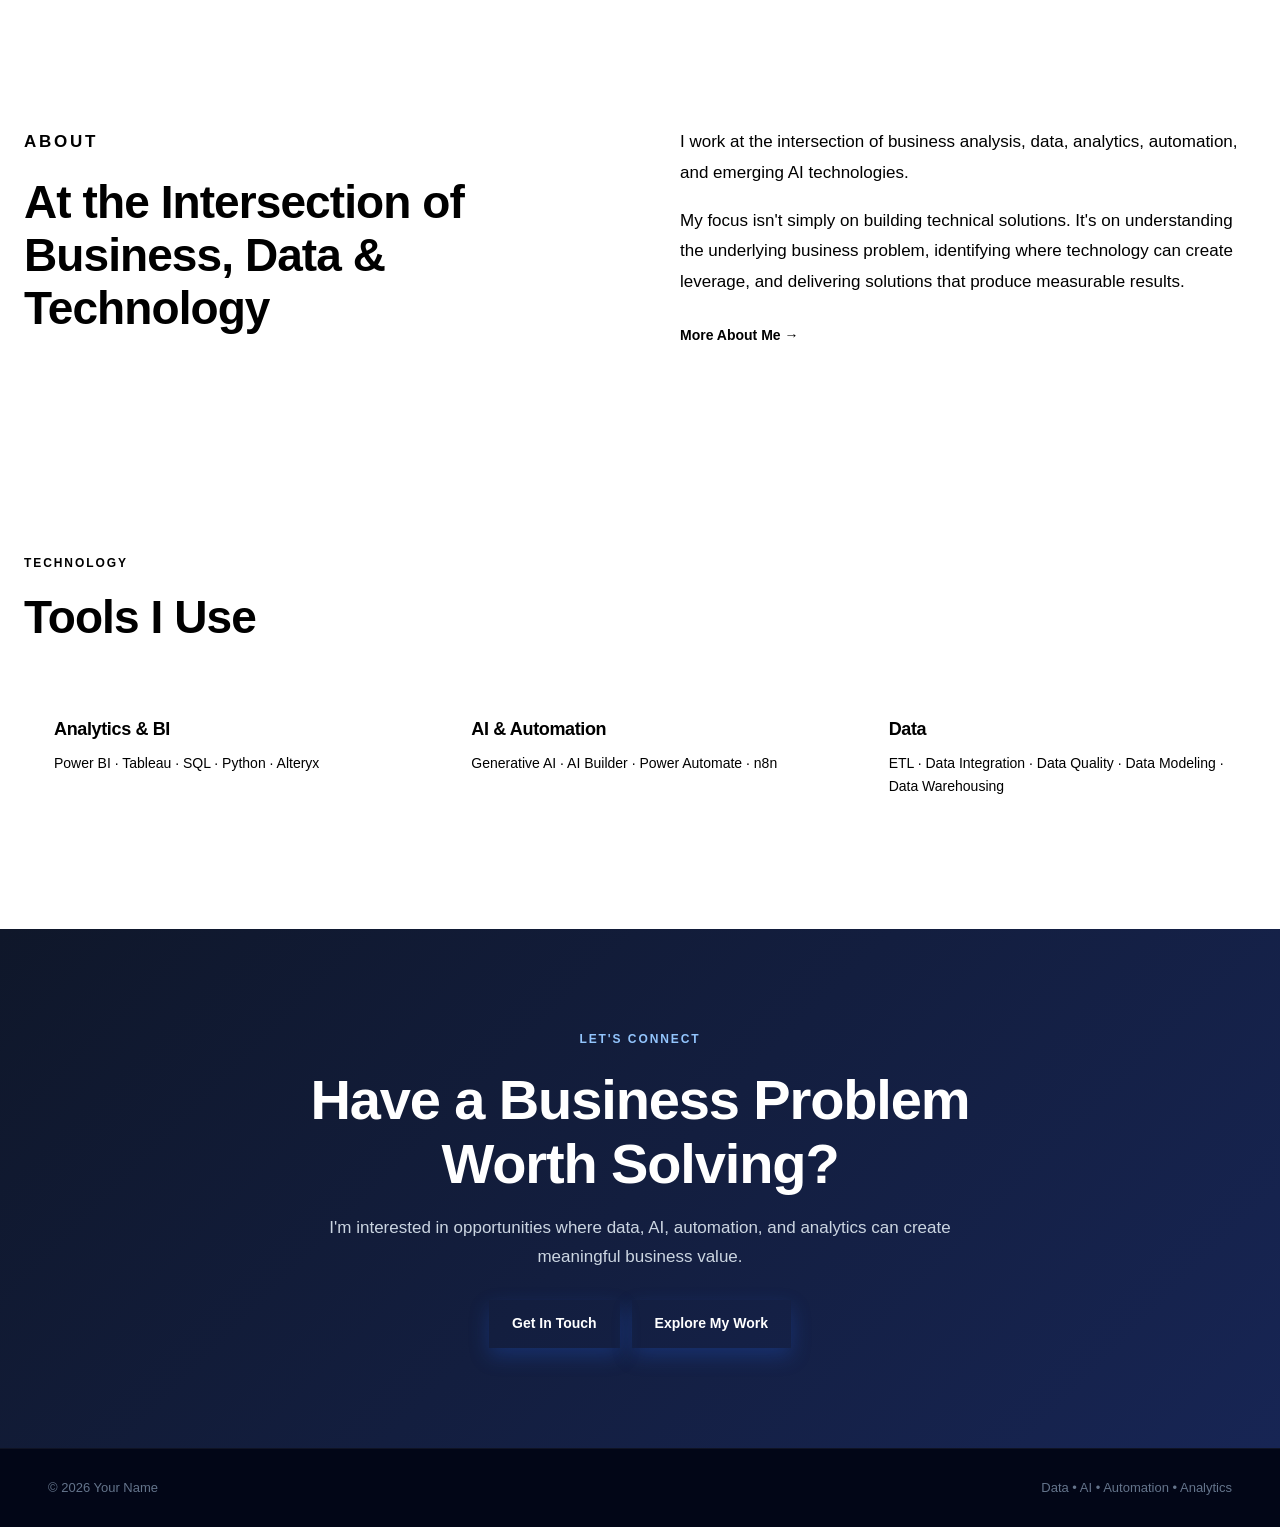
==== commit 0a01b362: "Update index.html" ====
--- a/index.html
+++ b/index.html
@@ -189,7 +189,7 @@
 </section>
 
 <!-- =====================================================
-     SECTION HEADER
+     SECTION DIVIDER
      ===================================================== -->
 <div class="section-divider">
     <span></span>
--- a/css/style.css
+++ b/css/style.css
@@ -521,7 +521,25 @@
 
     text-decoration: none;
 }
-
+/* =========================================
+   FOUR DIAMOND SECTION DIVIDER
+========================================= */
+
+.section-divider {
+    display: flex;
+    justify-content: center;
+    align-items: center;
+    gap: 10px;
+    margin: 20px 0 70px;
+}
+
+.section-divider span {
+    width: 7px;
+    height: 7px;
+    background-color: #000000;
+    display: block;
+    transform: rotate(45deg);
+}
 
 /* =========================================================
    SECTIONS
@@ -1638,26 +1656,8 @@
             5px 9px;
     }
 
-/* =========================================
-   FOUR DIAMOND SECTION DIVIDER
-========================================= */
-
-.section-divider {
-    display: flex;
-    justify-content: center;
-    align-items: center;
-    gap: 10px;
-    margin: 20px 0 70px;
-}
-
-.section-divider span {
-    width: 7px;
-    height: 7px;
-    background-color: #000000;
-    display: block;
-    transform: rotate(45deg);
-}
-
-
-}
-
+
+
+
+}
+
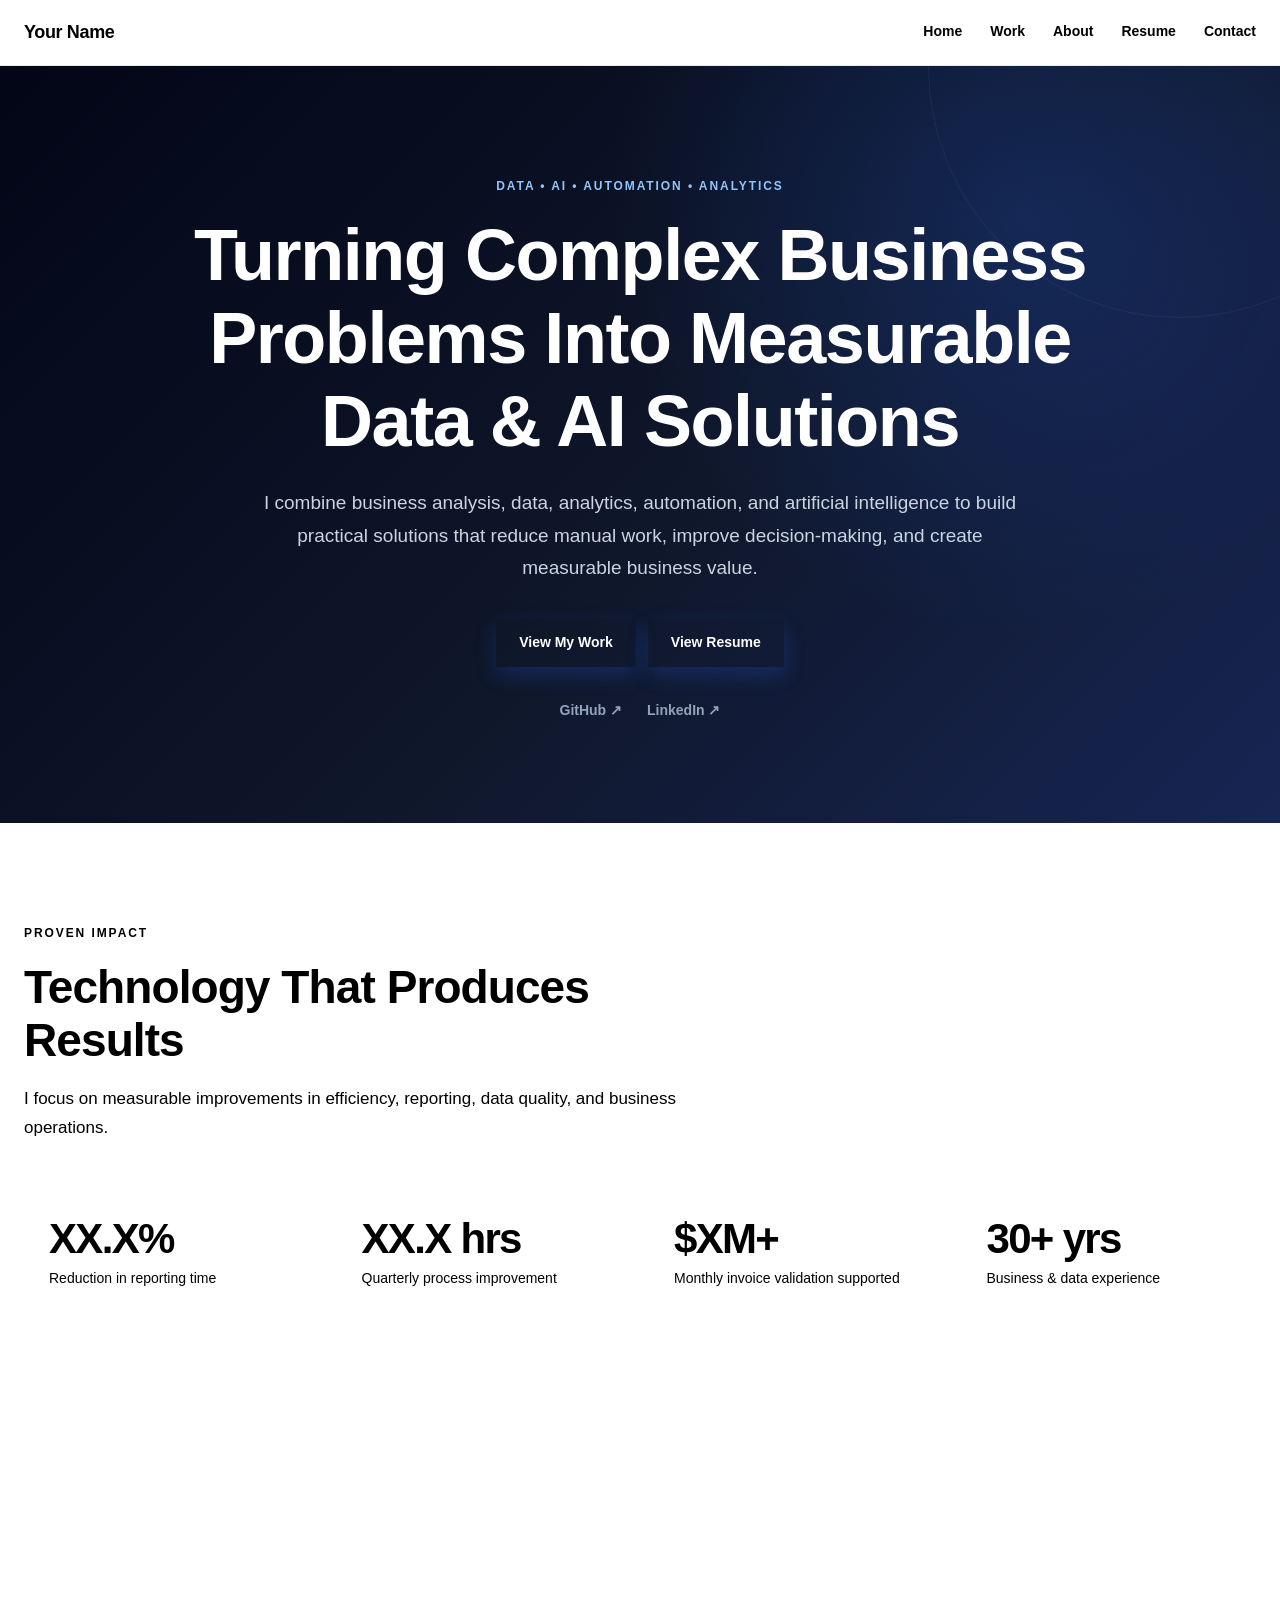
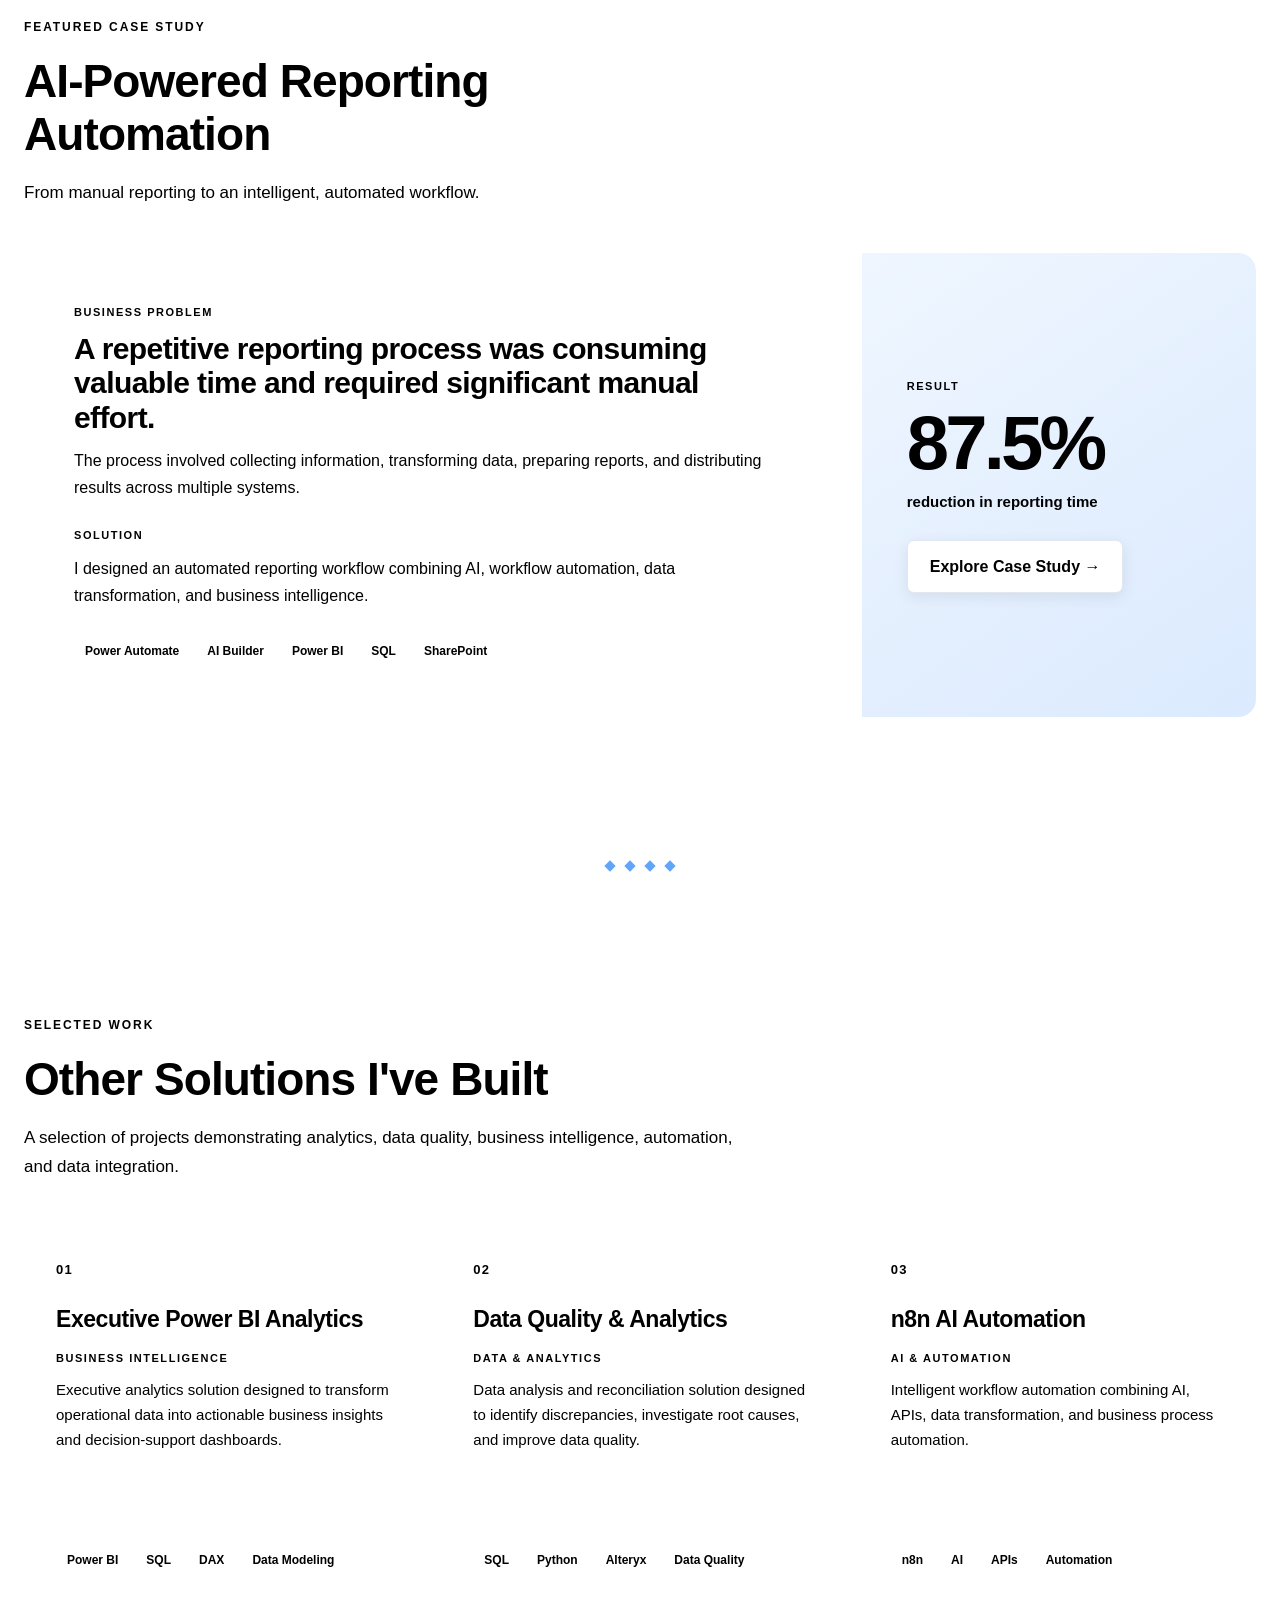
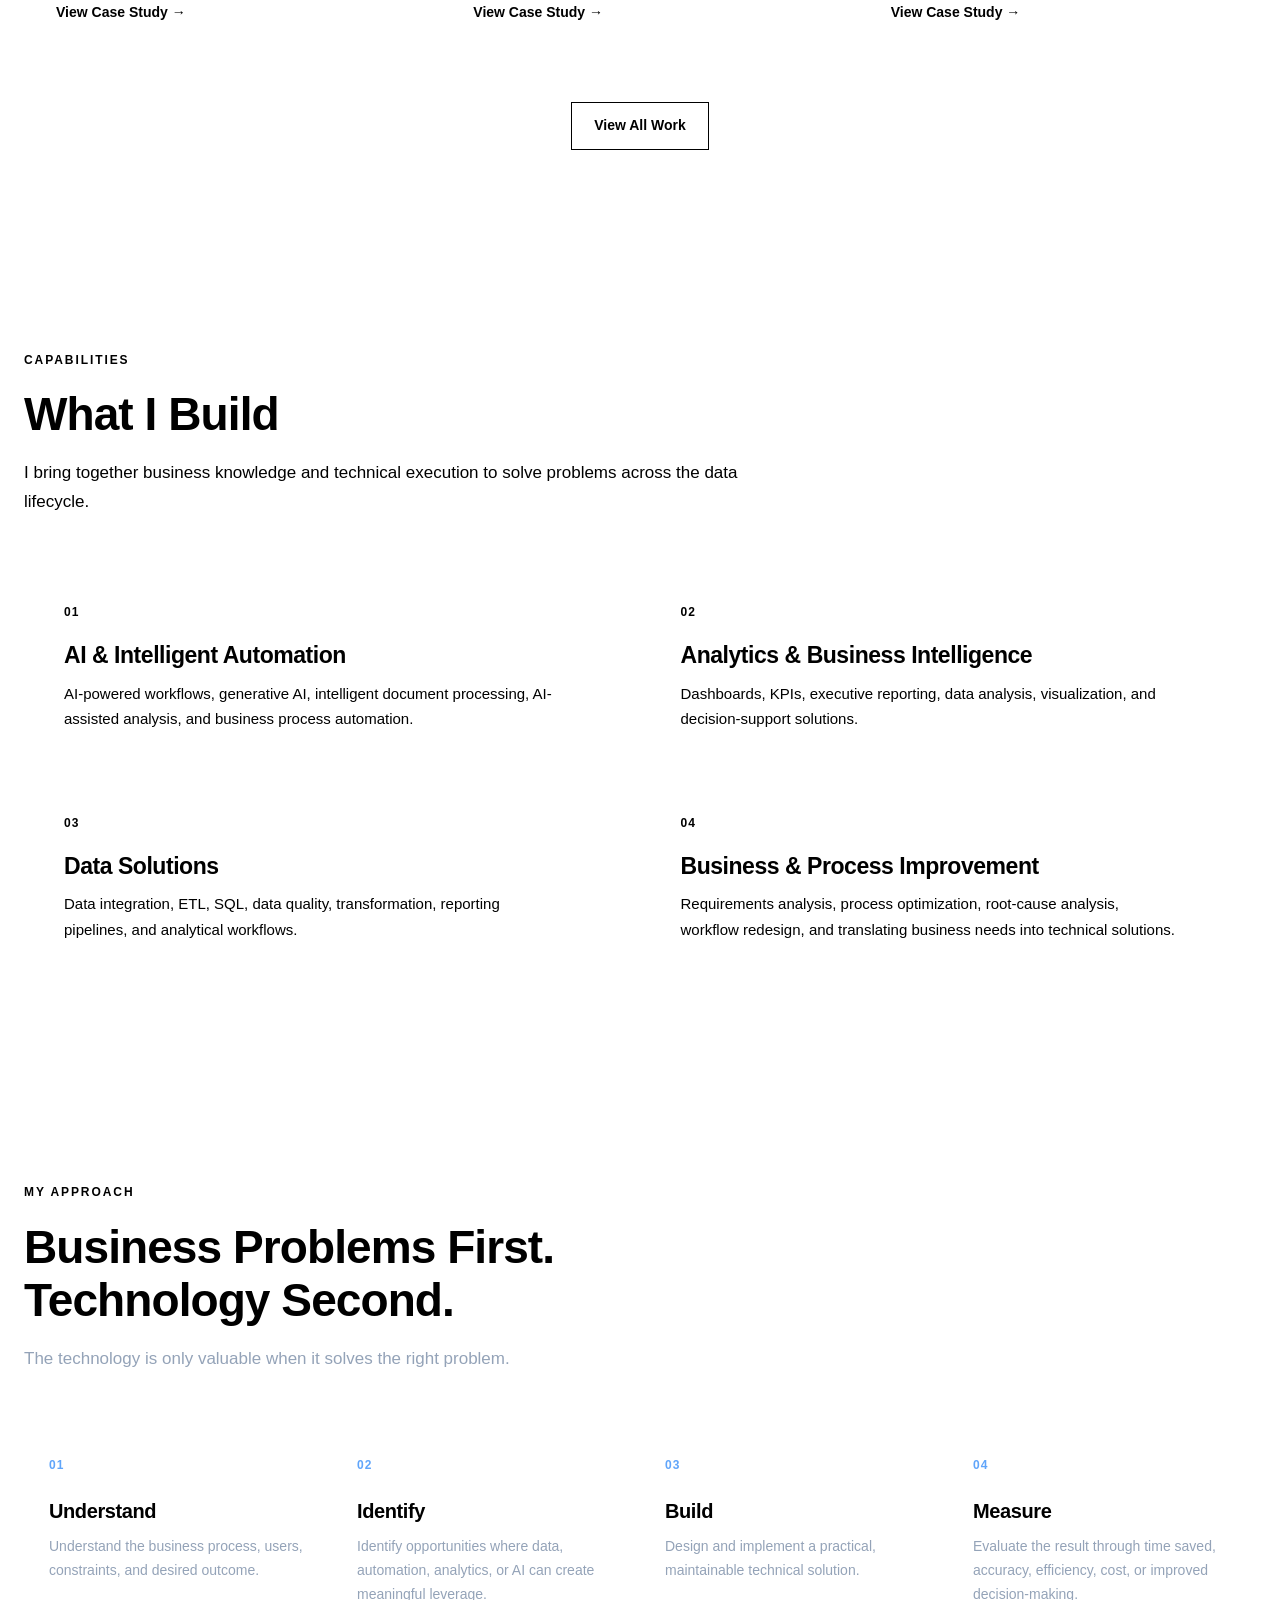
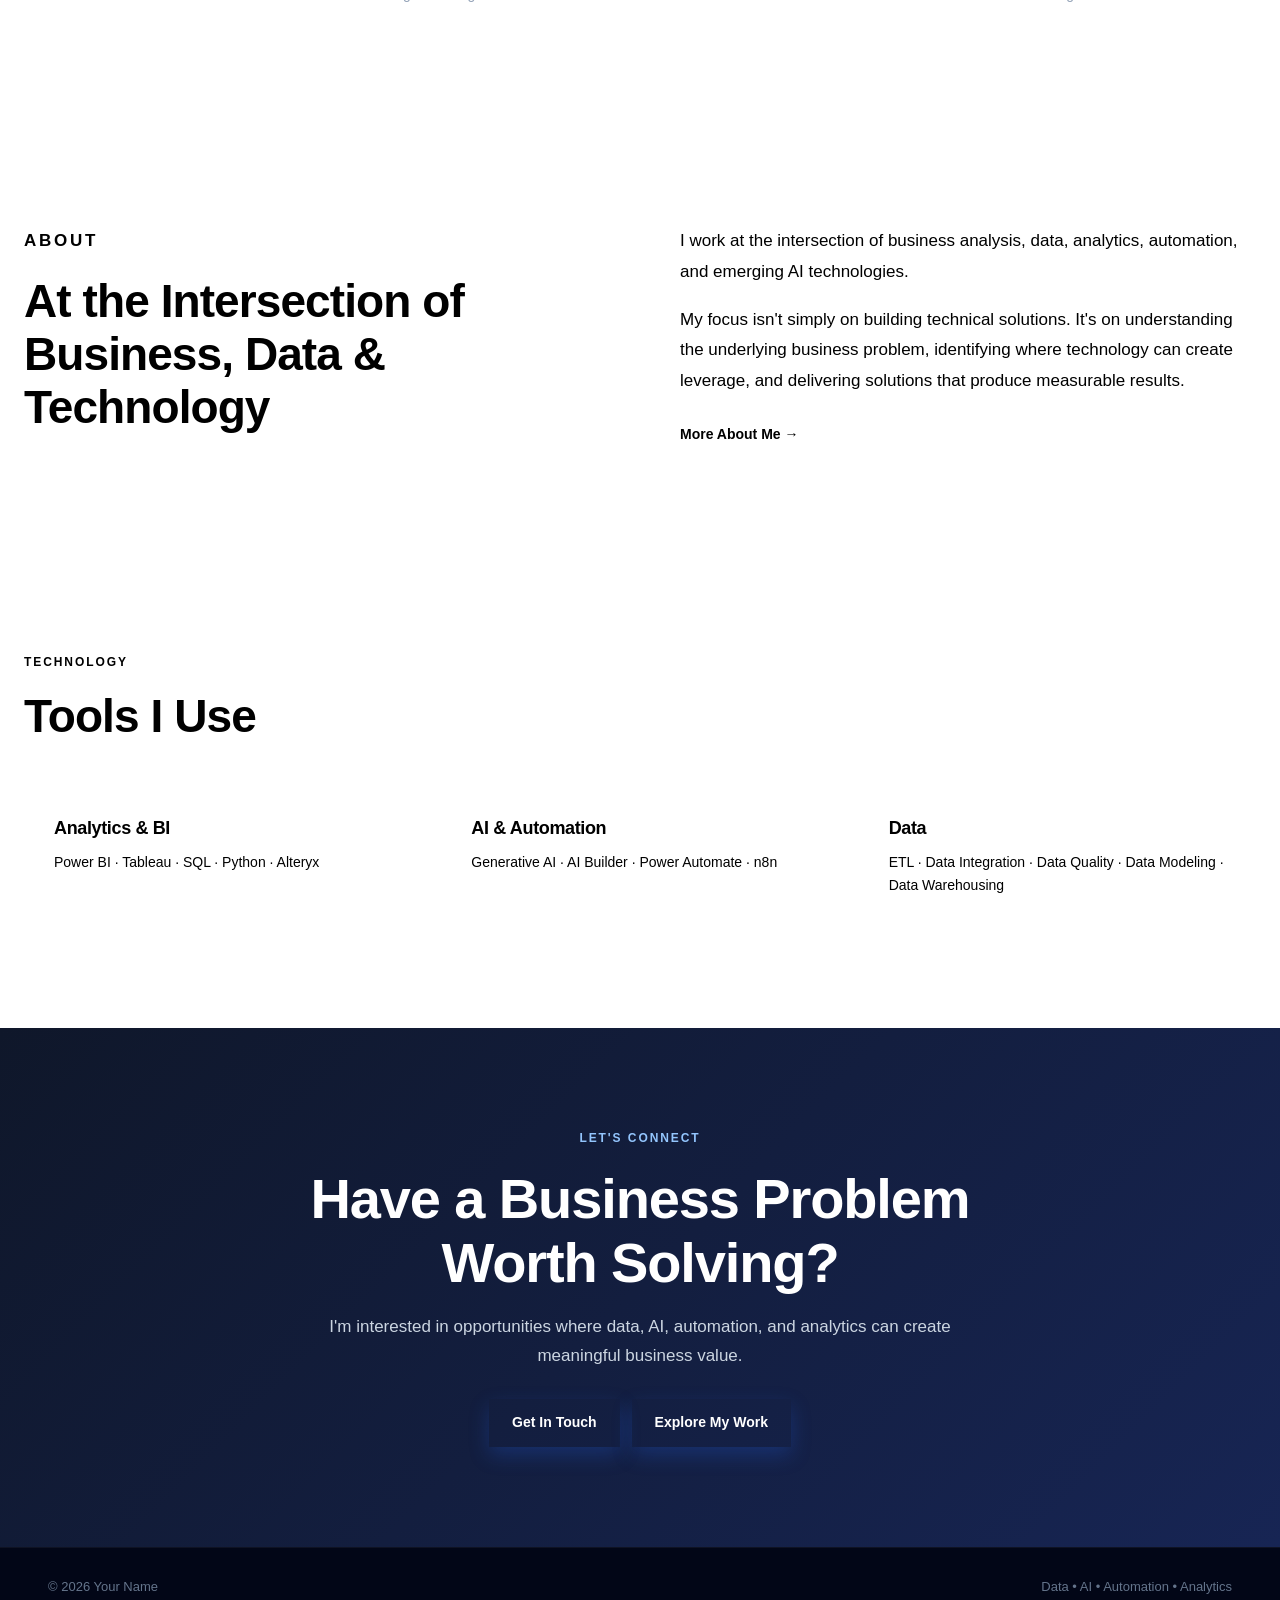
==== commit 381bb84f: "Update index.html" ====
--- a/index.html
+++ b/index.html
@@ -304,6 +304,15 @@
 
 </section>
 
+<!-- =====================================================
+     SECTION DIVIDER
+     ===================================================== -->
+<div class="section-divider dark" aria-hidden="true">
+    <span></span>
+    <span></span>
+    <span></span>
+    <span></span>
+</div>
 
 <!-- =====================================================
      SELECTED WORK
--- a/css/style.css
+++ b/css/style.css
@@ -520,25 +520,6 @@
     color: white;
 
     text-decoration: none;
-}
-/* =========================================
-   FOUR DIAMOND SECTION DIVIDER
-========================================= */
-
-.section-divider {
-    display: flex;
-    justify-content: center;
-    align-items: center;
-    gap: 10px;
-    margin: 20px 0 70px;
-}
-
-.section-divider span {
-    width: 7px;
-    height: 7px;
-    background-color: #000000;
-    display: block;
-    transform: rotate(45deg);
 }
 
 /* =========================================================
@@ -1053,7 +1034,7 @@
 }
 
 .approach .section-heading h2 {
-    color: white;
+    color: #000000;
 }
 
 .approach .section-heading p:not(.eyebrow) {
@@ -1103,7 +1084,7 @@
 
 .process-step h3 {
 
-    color: white;
+    color: #000000;
 
     font-size: 20px;
 }
@@ -1655,9 +1636,153 @@
         padding:
             5px 9px;
     }
-
-
-
-
-}
-
+}
+
+/* =========================================
+   FOUR LARGE DIAMOND SECTION DIVIDER
+   ========================================= */
+
+.section-divider.secondary {
+    display: flex !important;
+    justify-content: center !important;
+    align-items: center !important;
+    gap: 15px !important;
+    width: 100% !important;
+    height: 50px !important;
+    margin: 40px 0 !important;
+    background: transparent !important;
+}
+
+.section-divider.secondary span {
+    display: block !important;
+    width: 20px !important;
+    height: 20px !important;
+    min-width: 20px !important;
+    min-height: 20px !important;
+    background-color: #000000 !important;
+    opacity: 1 !important;
+    transform: rotate(45deg) !important;
+}
+
+
+/* =========================================
+   FOUR DIAMOND SECTION DIVIDER
+========================================= */
+
+.section-divider {
+    display: flex;
+    justify-content: center;
+    align-items: center;
+    gap: 10px;
+    margin: 20px 0 70px;
+}
+
+.section-divider span {
+    width: 7px;
+    height: 7px;
+    background-color: #000000;
+    display: block;
+    transform: rotate(45deg);
+}
+
+/* =========================================================
+   SECTION DIVIDER
+   Horizontal Lines + Four Diamonds
+   ========================================================= */
+
+.section-divider {
+    display: flex;
+    align-items: center;
+    justify-content: center;
+    gap: 12px;
+
+    width: 100%;
+
+    margin: 45px 0;
+
+    padding: 0 24px;
+}
+
+/* Left and right horizontal lines */
+
+.section-divider::before,
+.section-divider::after {
+    content: "";
+
+    flex: 1;
+
+    max-width: 220px;
+
+    height: 1px;
+
+    background: var(--border);
+}
+
+/* Four diamond elements */
+
+.section-divider span {
+    display: block;
+
+    width: 8px;
+    height: 8px;
+
+    flex: 0 0 8px;
+
+    background: var(--primary);
+
+    transform: rotate(45deg);
+}
+
+
+/* =========================================================
+   DARK SECTION DIVIDER
+   For use on dark backgrounds
+   ========================================================= */
+
+.section-divider.dark::before,
+.section-divider.dark::after {
+    background: rgba(255, 255, 255, 0.20);
+}
+
+.section-divider.dark span {
+    background: #60a5fa;
+}
+
+
+/* =========================================================
+   LARGE DIVIDER
+   More breathing room between major sections
+   ========================================================= */
+
+.section-divider.large {
+    margin: 65px 0;
+}
+
+
+/* =========================================================
+   MOBILE
+   ========================================================= */
+
+@media (max-width: 700px) {
+
+    .section-divider {
+        gap: 9px;
+
+        margin: 35px 0;
+
+        padding: 0 18px;
+    }
+
+    .section-divider::before,
+    .section-divider::after {
+        max-width: 100px;
+    }
+
+    .section-divider span {
+        width: 7px;
+        height: 7px;
+
+        flex-basis: 7px;
+    }
+
+}
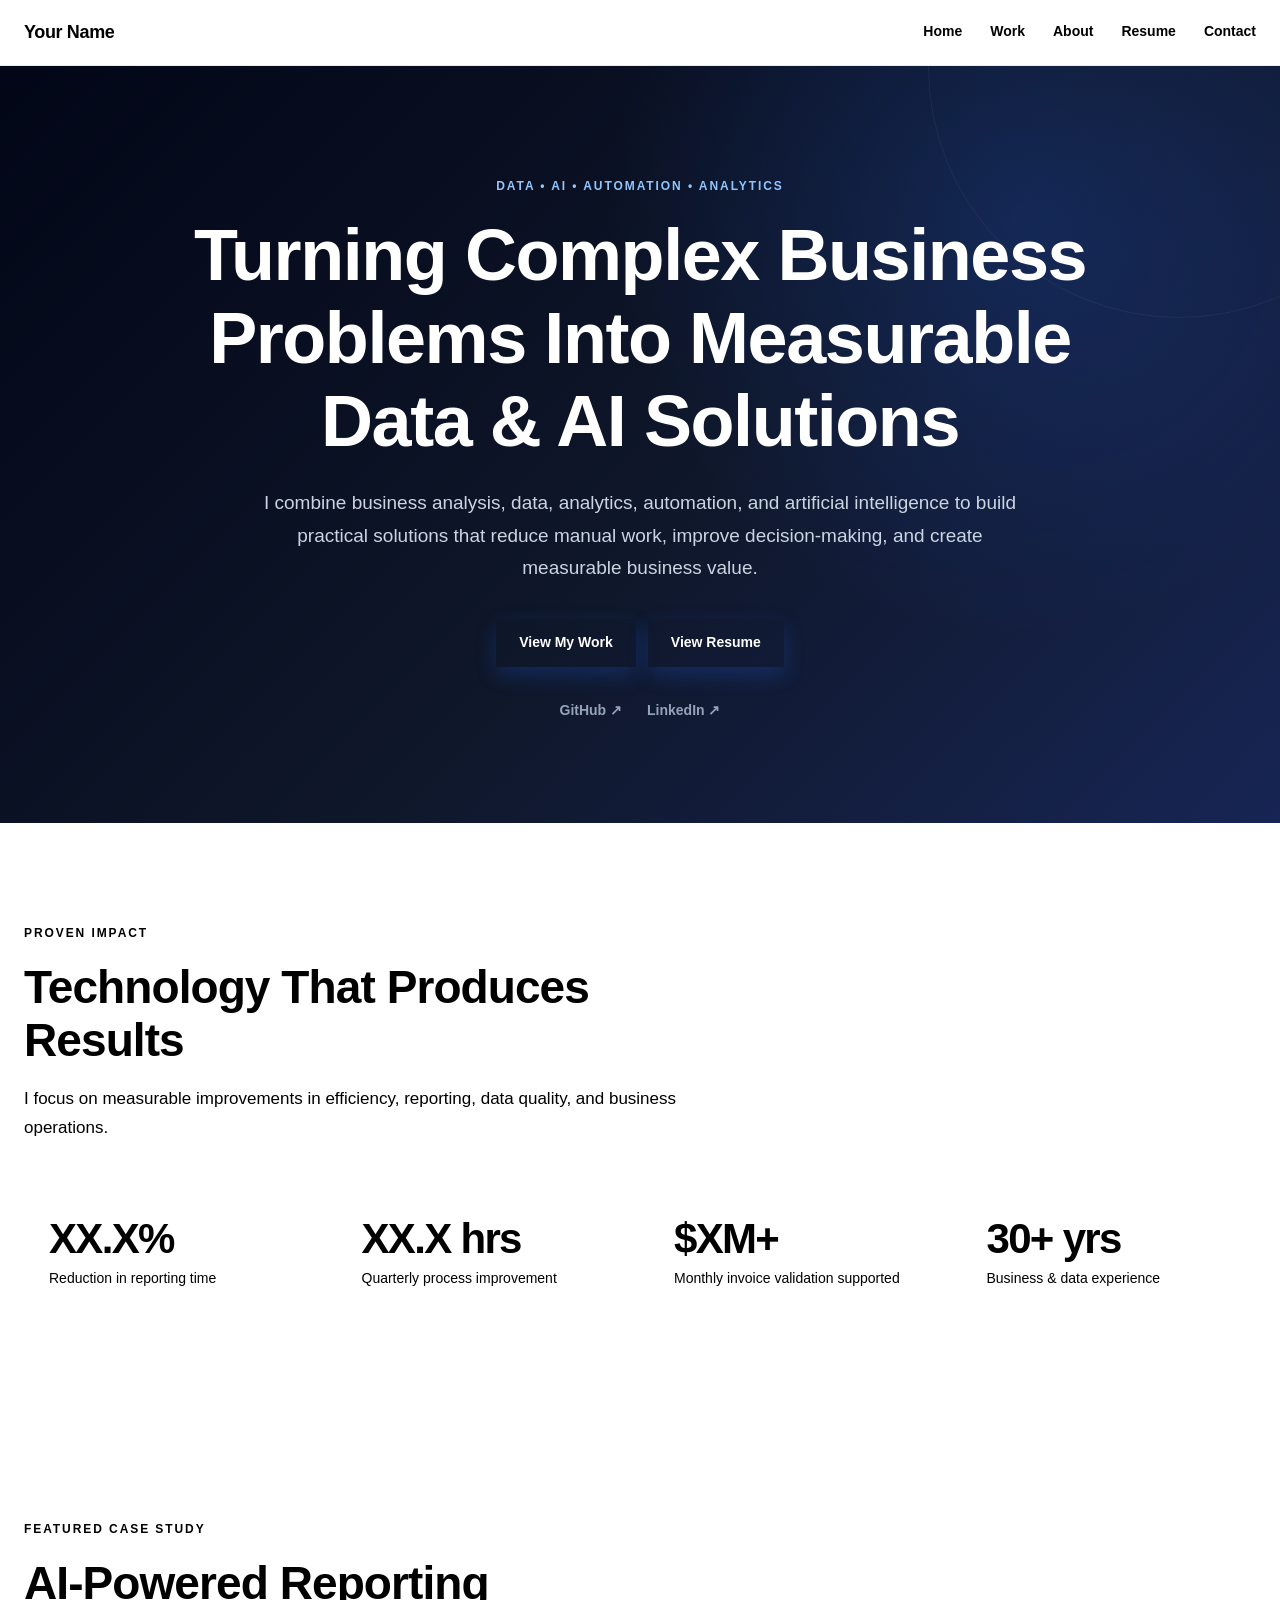
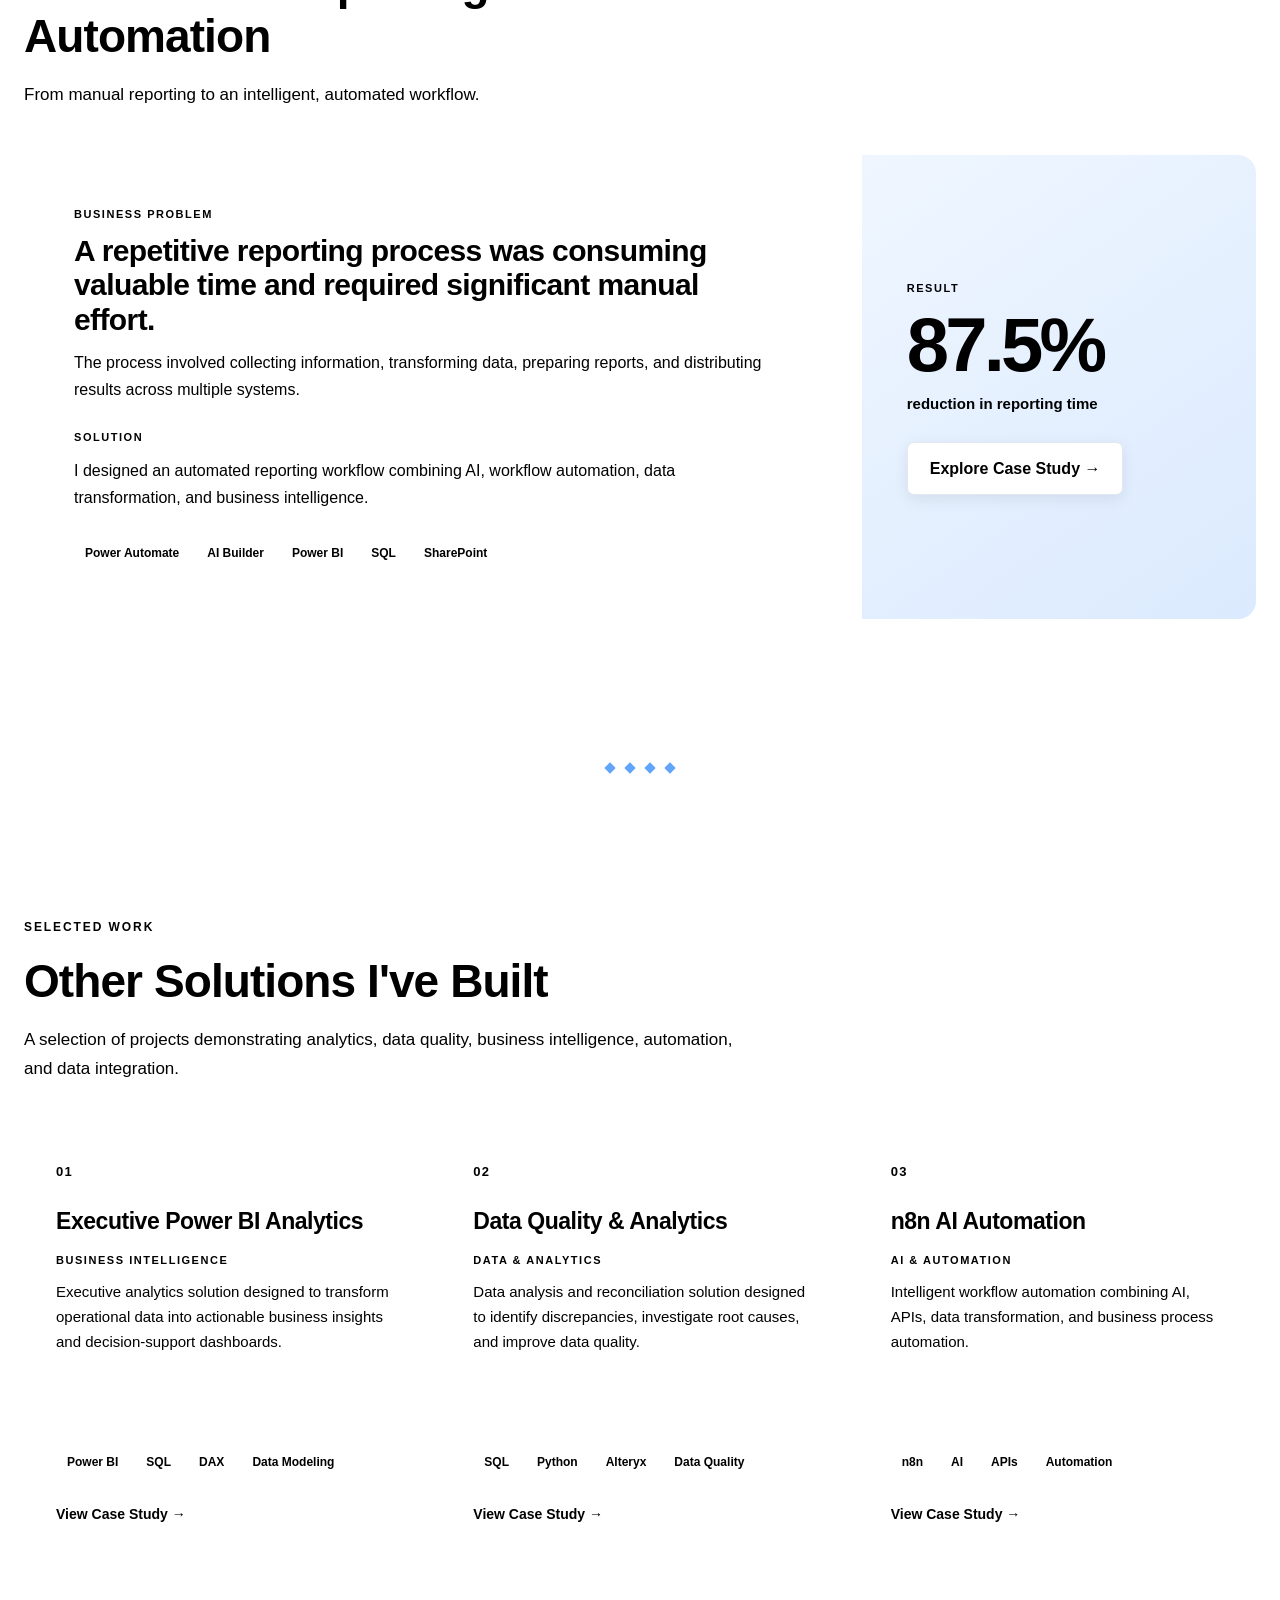
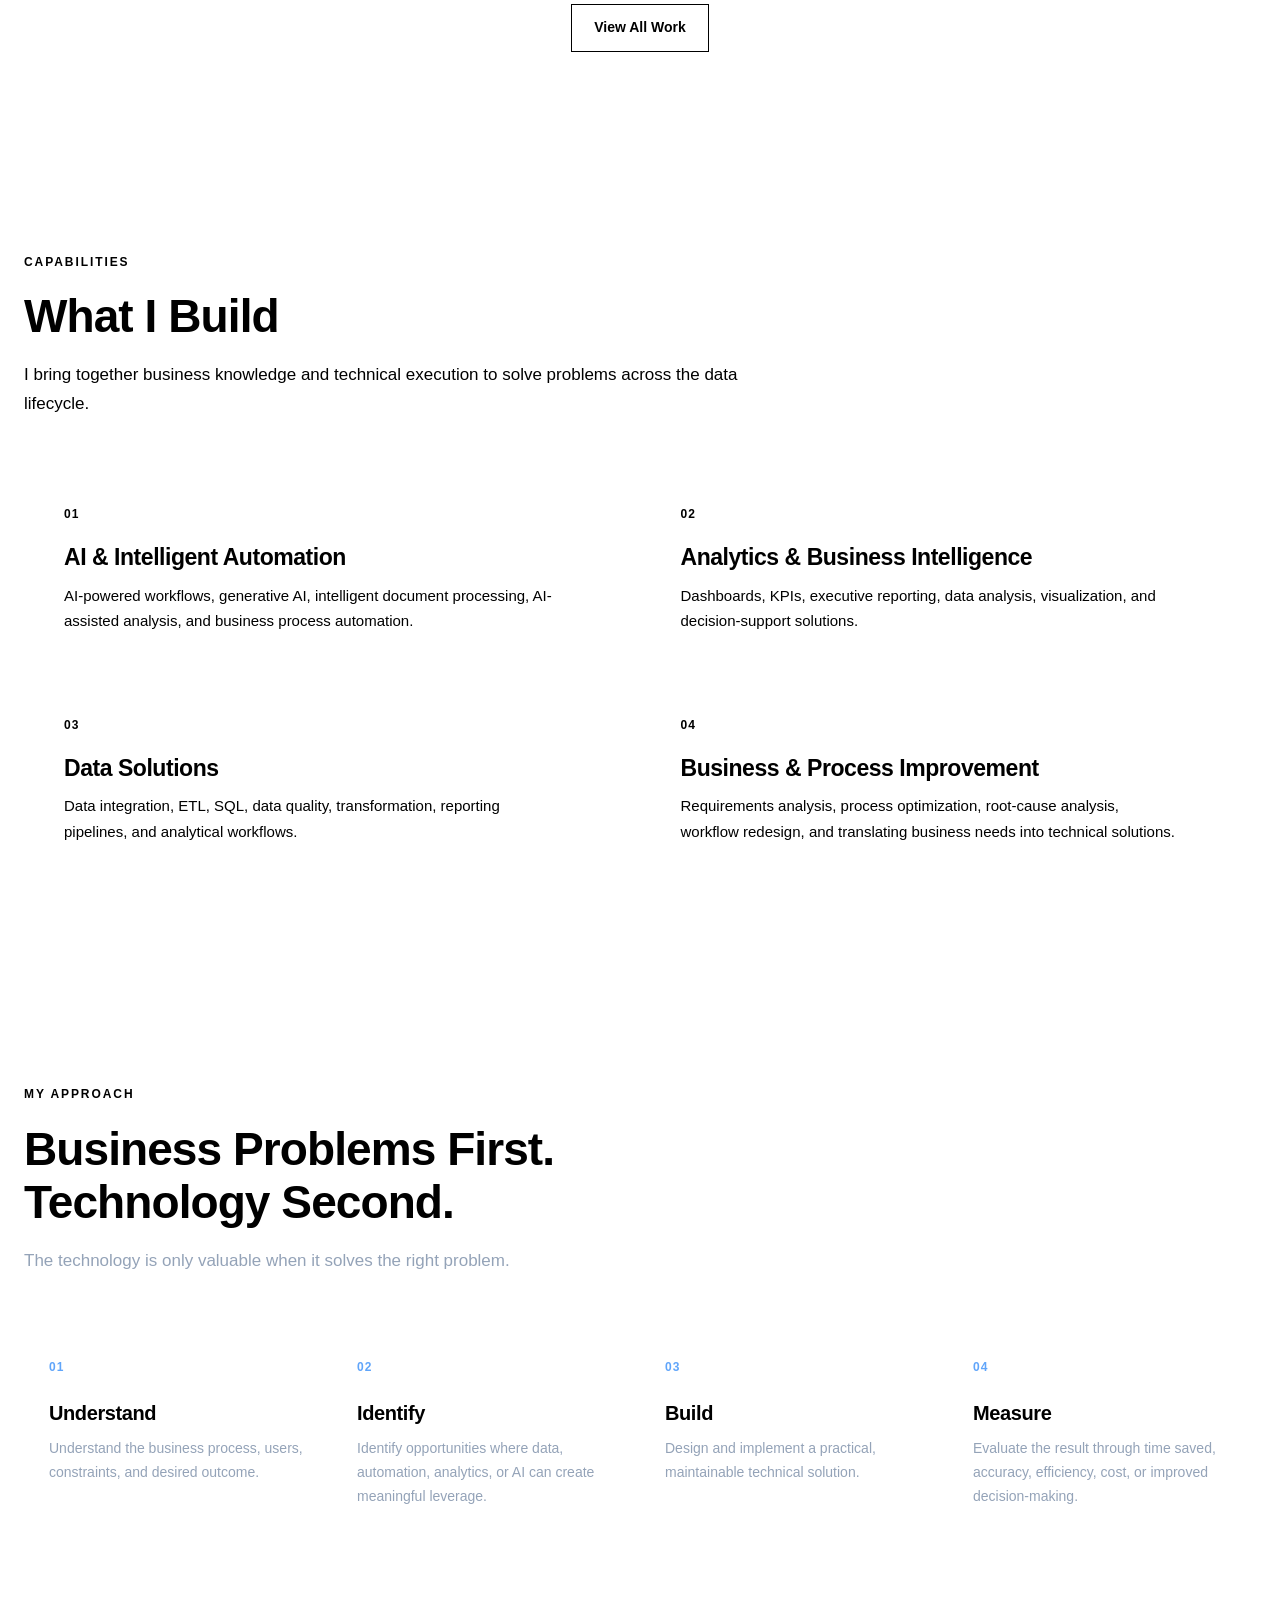
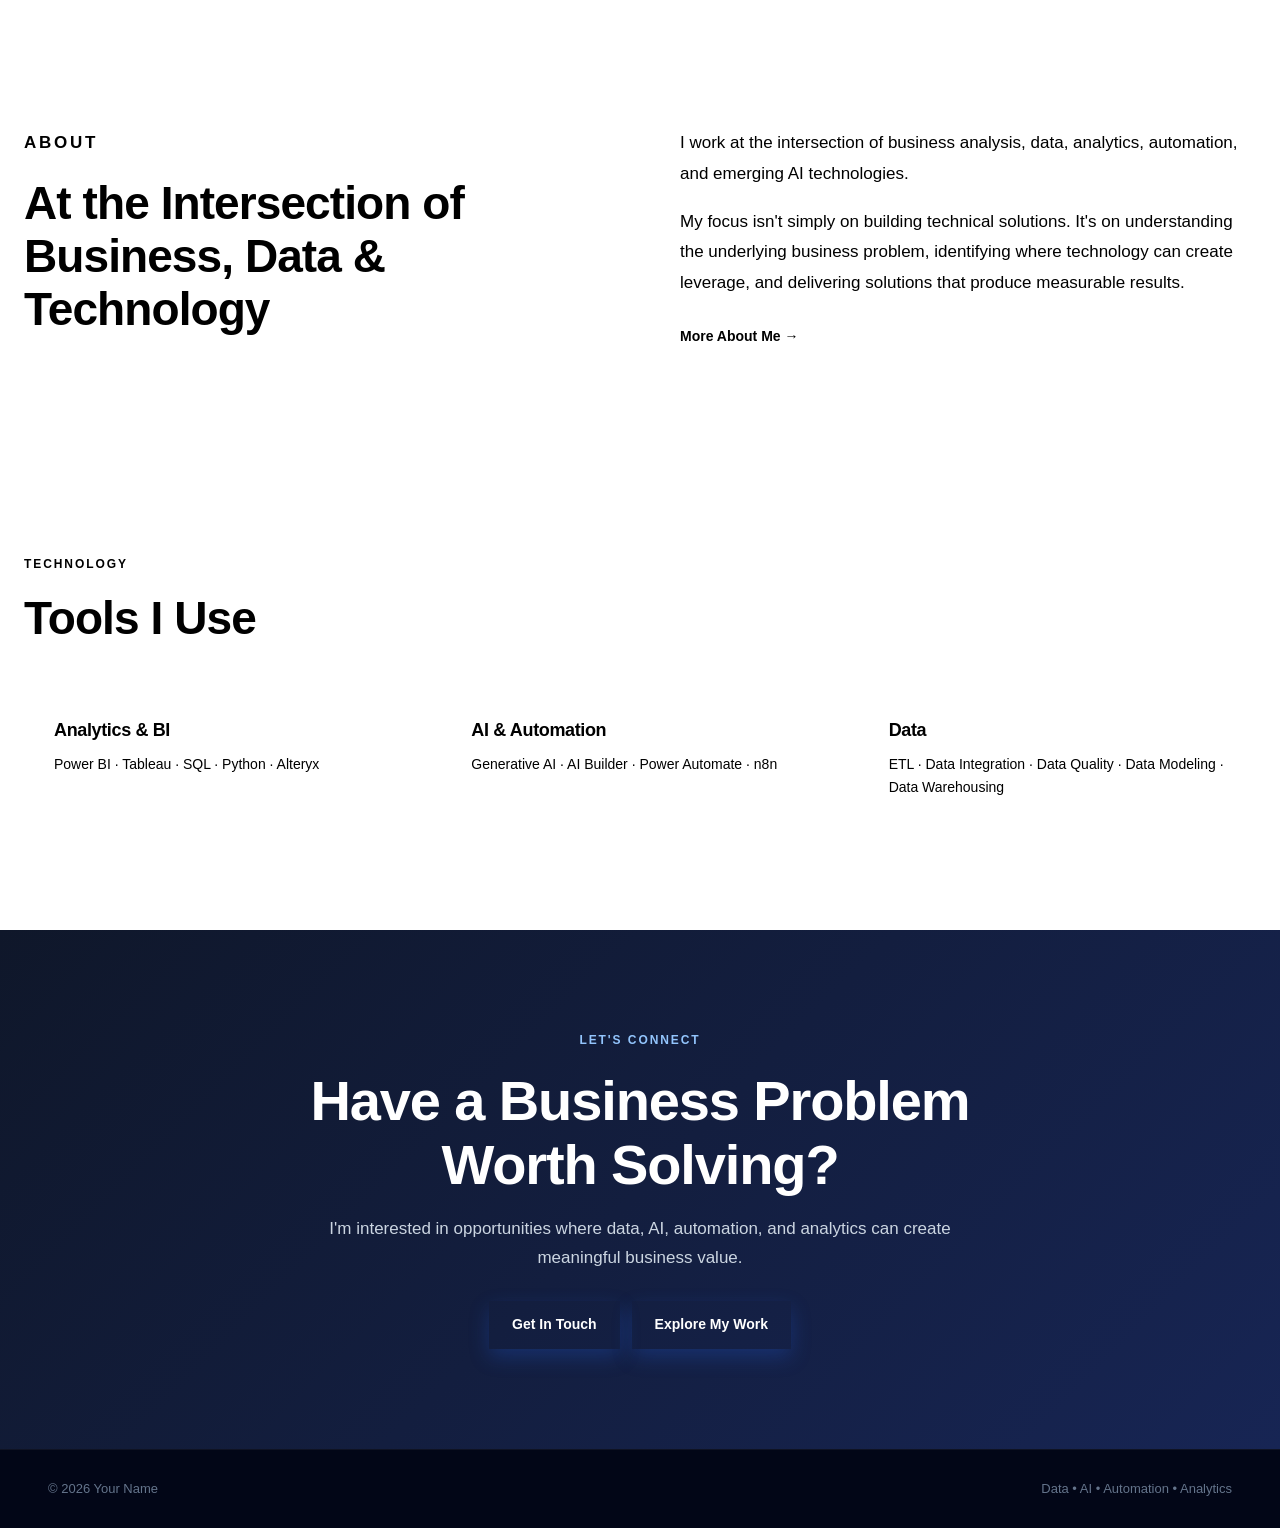
==== commit d02b54cf: "Update index.html" ====
--- a/index.html
+++ b/index.html
@@ -191,7 +191,7 @@
 <!-- =====================================================
      SECTION DIVIDER
      ===================================================== -->
-<div class="section-divider">
+<div class="section-divider.primary">
     <span></span>
     <span></span>
     <span></span>
--- a/css/style.css
+++ b/css/style.css
@@ -1669,7 +1669,7 @@
    FOUR DIAMOND SECTION DIVIDER
 ========================================= */
 
-.section-divider {
+.section-divider.primary {
     display: flex;
     justify-content: center;
     align-items: center;
@@ -1677,7 +1677,7 @@
     margin: 20px 0 70px;
 }
 
-.section-divider span {
+.section-divider.primary span {
     width: 7px;
     height: 7px;
     background-color: #000000;
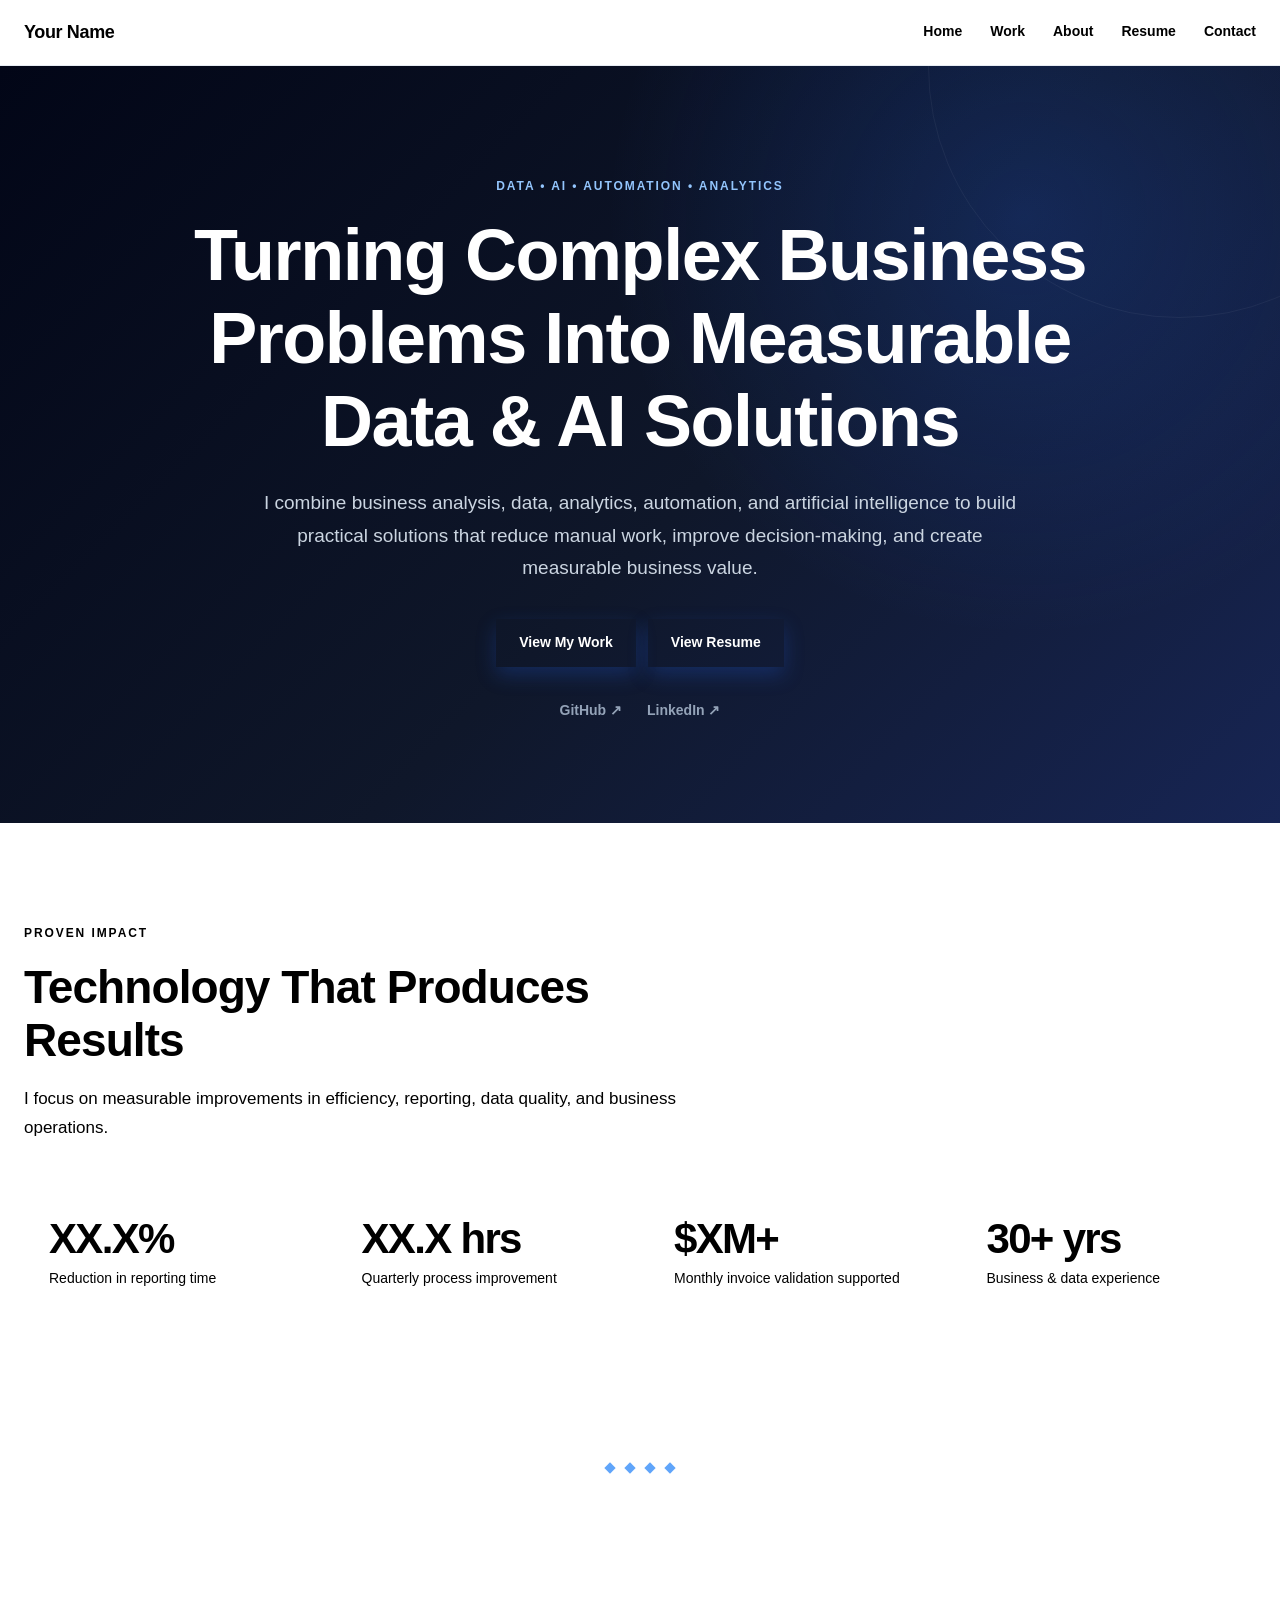
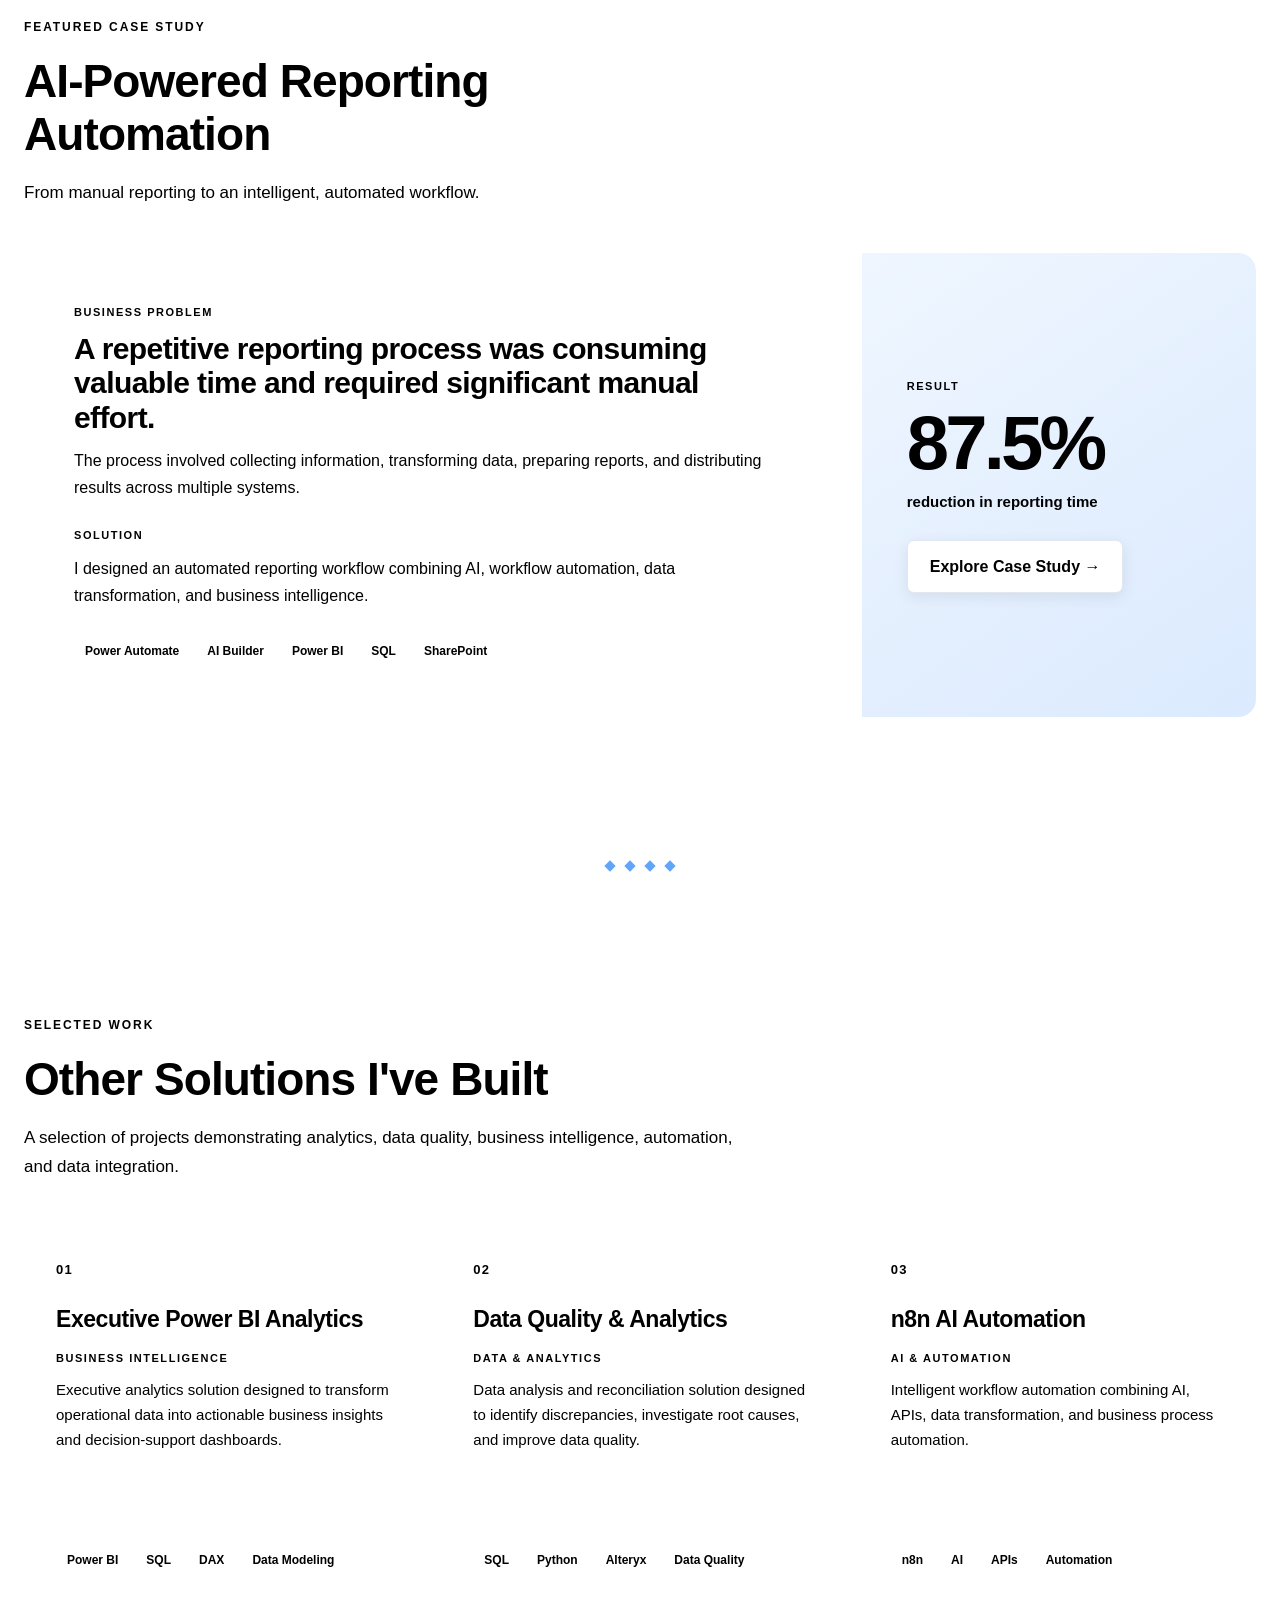
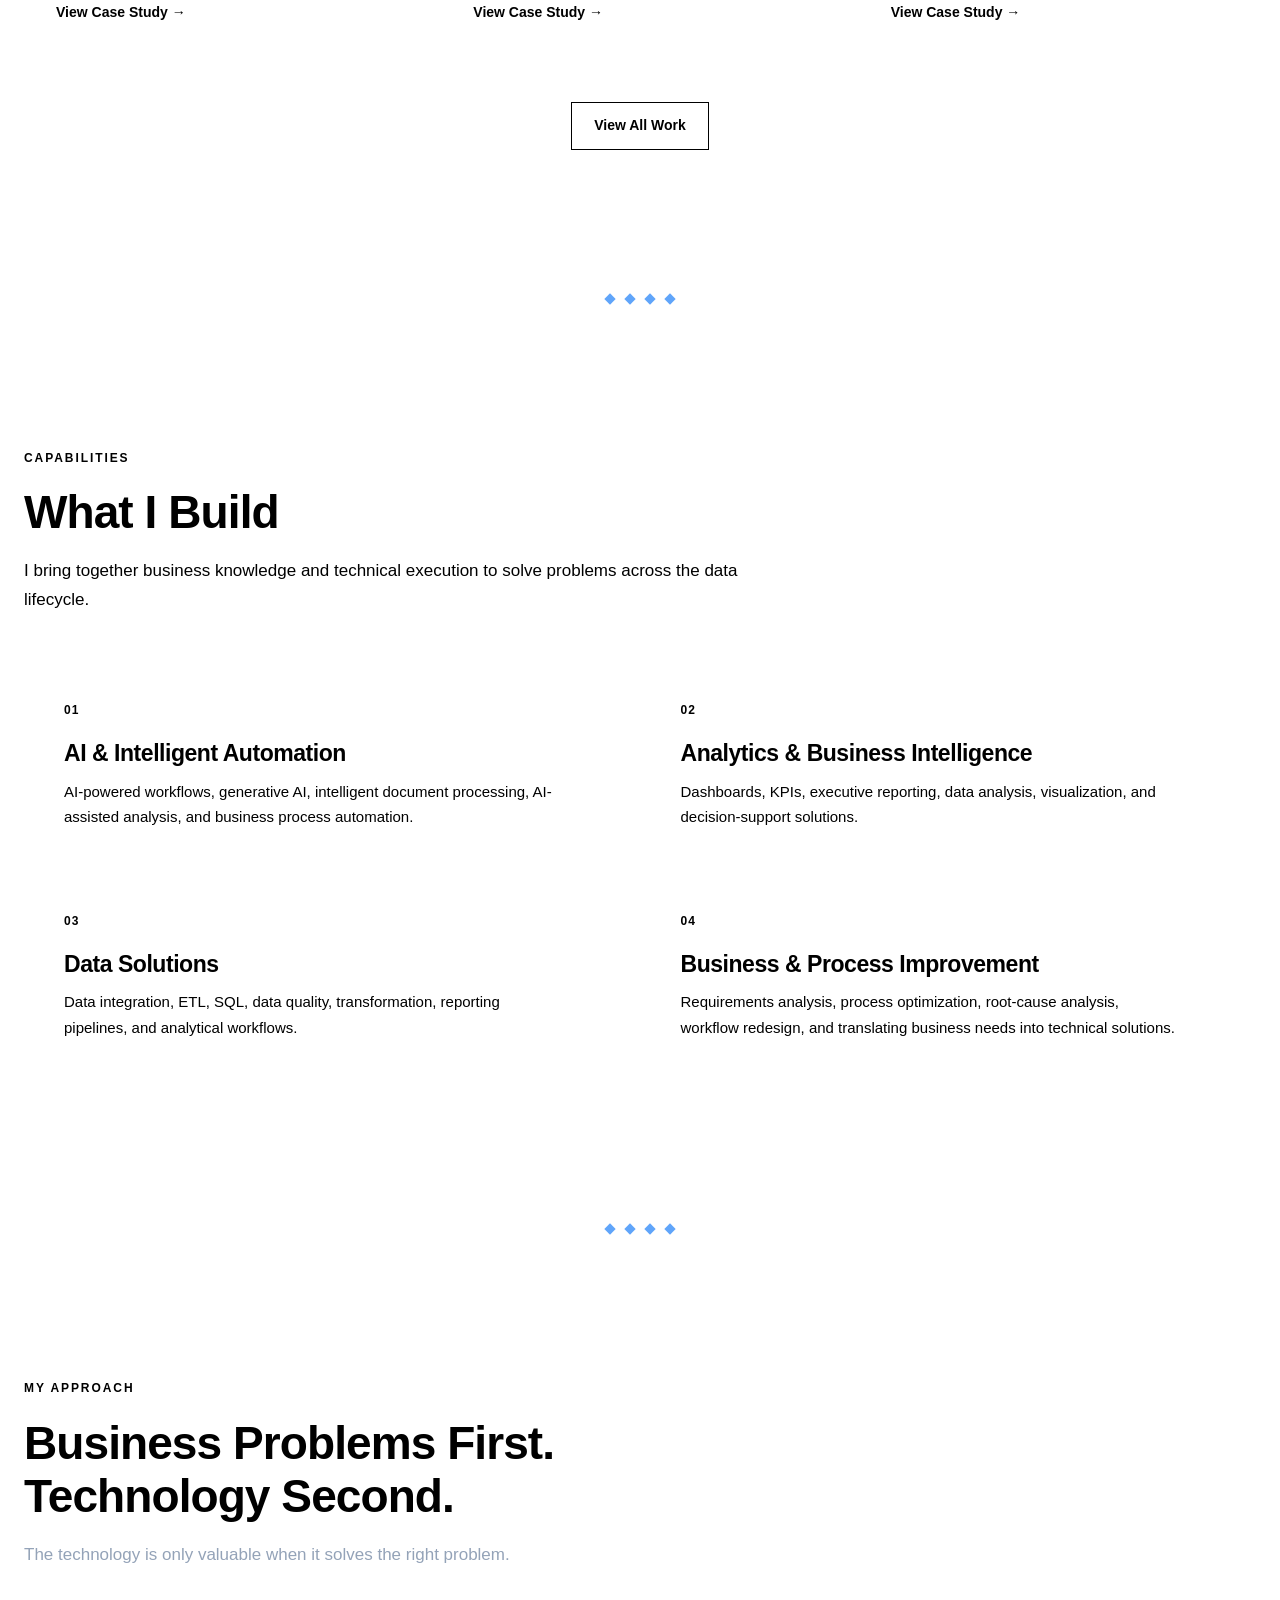
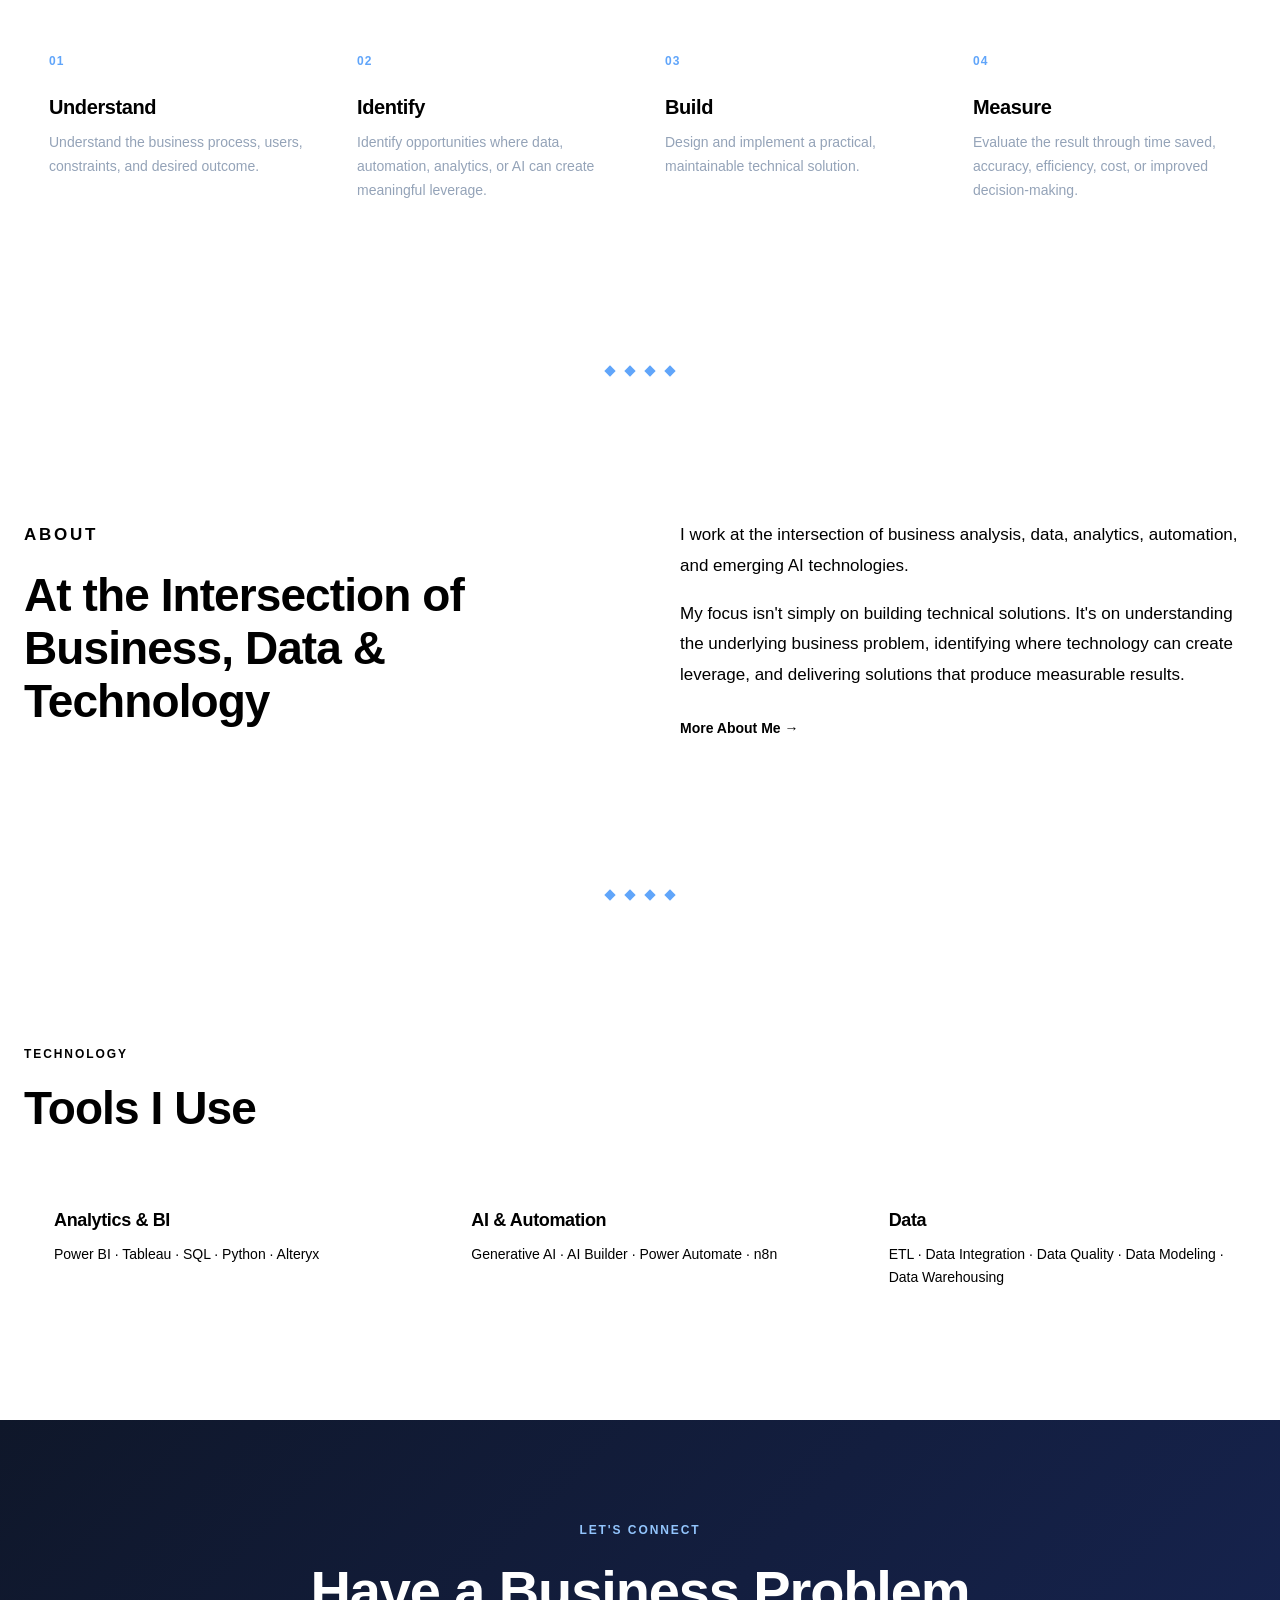
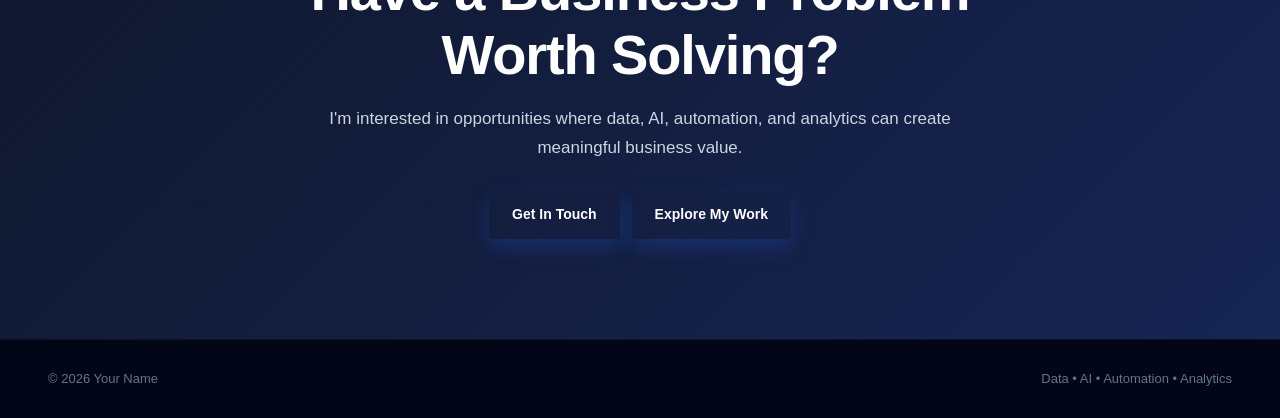
==== commit 6ee12dfe: "Update index.html" ====
--- a/index.html
+++ b/index.html
@@ -191,7 +191,7 @@
 <!-- =====================================================
      SECTION DIVIDER
      ===================================================== -->
-<div class="section-divider.primary">
+<div class="section-divider dark" aria-hidden="true">
     <span></span>
     <span></span>
     <span></span>
@@ -495,6 +495,15 @@
 
 </section>
 
+<!-- =====================================================
+     SECTION DIVIDER
+     ===================================================== -->
+<div class="section-divider dark" aria-hidden="true">
+    <span></span>
+    <span></span>
+    <span></span>
+    <span></span>
+</div>
 
 <!-- =====================================================
      WHAT I BUILD
@@ -609,7 +618,16 @@
 
 </section>
 
-
+<!-- =====================================================
+     SECTION DIVIDER
+     ===================================================== -->
+<div class="section-divider dark" aria-hidden="true">
+    <span></span>
+    <span></span>
+    <span></span>
+    <span></span>
+</div>
+    
 <!-- =====================================================
      HOW I WORK
      ===================================================== -->
@@ -718,7 +736,16 @@
 
 </section>
 
-
+<!-- =====================================================
+     SECTION DIVIDER
+     ===================================================== -->
+<div class="section-divider dark" aria-hidden="true">
+    <span></span>
+    <span></span>
+    <span></span>
+    <span></span>
+</div>
+    
 <!-- =====================================================
      ABOUT PREVIEW
      ===================================================== -->
@@ -775,7 +802,16 @@
 
 </section>
 
-
+<!-- =====================================================
+     SECTION DIVIDER
+     ===================================================== -->
+<div class="section-divider dark" aria-hidden="true">
+    <span></span>
+    <span></span>
+    <span></span>
+    <span></span>
+</div>
+    
 <!-- =====================================================
      TECHNOLOGY
      ===================================================== -->
